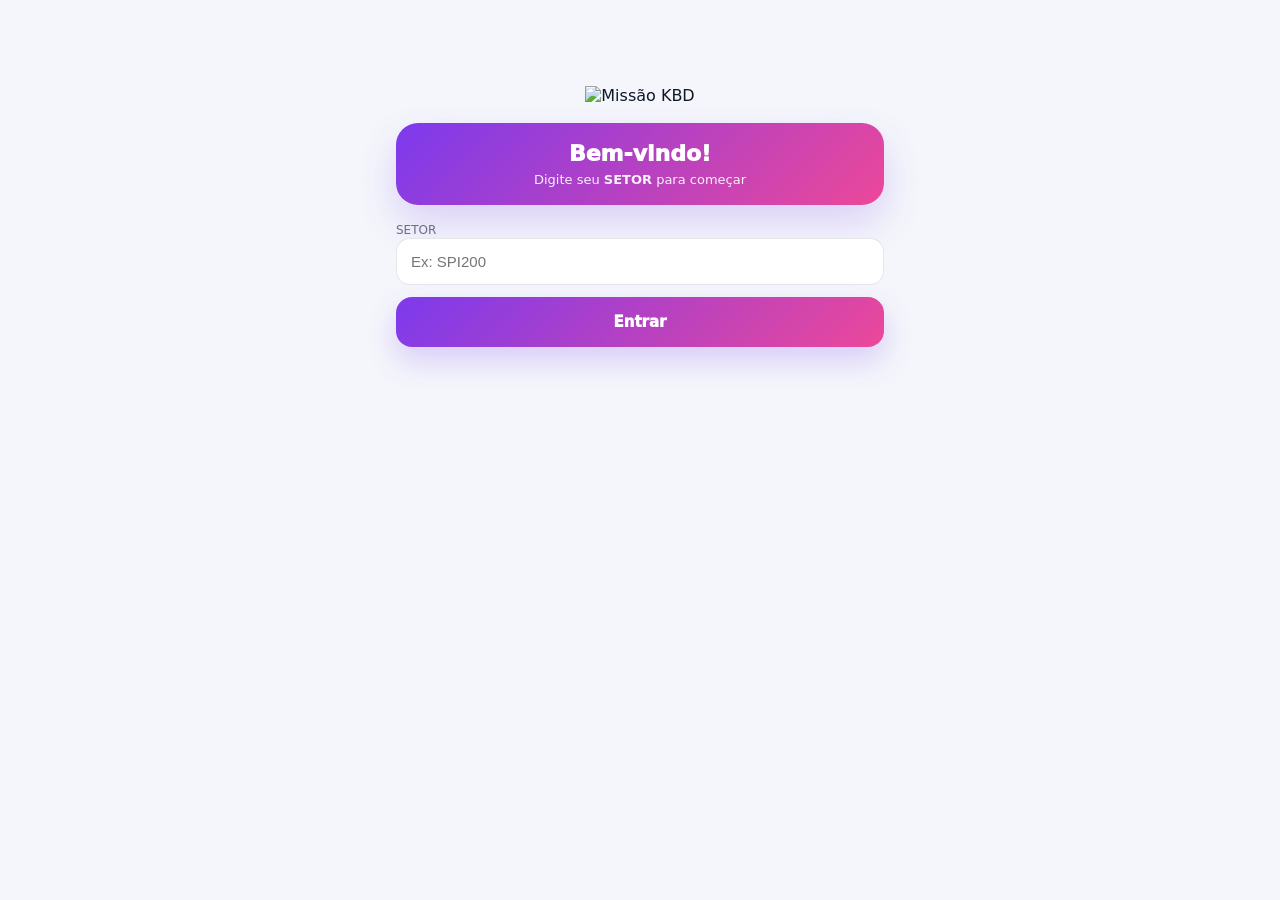
==== index.html @ 432f8cec "gpt v4" ====
<!DOCTYPE html>
<html lang="pt-br">
<head>
  <meta charset="UTF-8">
  <meta name="viewport" content="width=device-width, initial-scale=1">
  <title>Missão KBD - Login</title>
  <link rel="stylesheet" href="style.css">
</head>
<body>
  <div class="container" style="padding-top: 22px;">
    <div style="text-align:center; margin-bottom: 18px;">
      <img src="logo-missao-kbd.png" alt="Missão KBD" style="width: 100%; max-width: 300px;">
    </div>

    <div class="hero" style="background: linear-gradient(135deg, var(--secondary) 0%, var(--pink) 100%);">
      <div class="heroTitle" style="text-align:center;">Bem-vindo!</div>
      <div class="heroSub" style="text-align:center;">Digite seu <strong>SETOR</strong> para começar</div>
    </div>

    <div style="margin-top: 14px;">
      <label class="small" for="setor">SETOR</label>
      <input id="setor" placeholder="Ex: SPI200" autocomplete="off" />
      <button class="btn" onclick="entrar()">Entrar</button>
    </div>
  </div>

  <script src="app.js"></script>
</body>
</html>
---- style.css ----
/*
  Missão KBD — UI (mobile-first)
  Mantém: logos/imagens das marcas, botões de função (Voltar, Menu ☰, Setor) e bottom nav (Home/Marcas/Quiz).
  Ajusta: layout para ficar igual ao modelo das telas enviadas (cards, gradientes, quiz).
*/

:root{
  --bg: #f4f6fb;
  --text: #0f172a;
  --muted: #667085;

  --primary: #2563eb;   /* blue */
  --secondary: #7c3aed; /* purple */
  --pink: #ec4899;

  --card: #ffffff;
  --border: rgba(15, 23, 42, 0.10);
  --shadow: 0 10px 26px rgba(15, 23, 42, 0.10);

  --radius: 18px;
  --appbar-h: 64px;
  --nav-h: 70px;

  --ease: cubic-bezier(.2,.8,.2,1);
  --t1: 120ms;
  --t2: 220ms;
  --t3: 360ms;
}

*{ margin:0; padding:0; box-sizing:border-box; }

html, body{ height:100%; }

body{
  font-family: system-ui, -apple-system, Segoe UI, Roboto, Arial, sans-serif;
  background: var(--bg);
  color: var(--text);
  padding-top: var(--appbar-h);
  padding-bottom: calc(var(--nav-h) + env(safe-area-inset-bottom));
}

a{ color: inherit; text-decoration:none; }

.container{
  width:100%;
  max-width: 420px;
  margin: 0 auto;
  padding: 16px;
}

/* ===== App Bar ===== */
.appbar{
  position: fixed;
  top: 0; left: 0; right: 0;
  height: var(--appbar-h);
  display:flex;
  align-items:center;
  justify-content: space-between;
  padding: 0 14px;
  background: linear-gradient(135deg, var(--primary) 0%, var(--secondary) 65%, var(--pink) 110%);
  color: #fff;
  z-index: 1000;
  box-shadow: 0 12px 28px rgba(124, 58, 237, .22);
}

.appbarLeft{ display:flex; align-items:center; gap: 10px; min-width:0; }
.appbarRight{ display:flex; align-items:center; gap: 10px; }

.iconBtn{
  width: 40px; height: 40px;
  border: 0;
  border-radius: 999px;
  background: rgba(255,255,255,.16);
  color: #fff;
  font-size: 18px;
  display:inline-flex;
  align-items:center;
  justify-content:center;
  cursor:pointer;
  transition: transform var(--t1) var(--ease), background var(--t2) var(--ease);
}
.iconBtn:active{ transform: scale(.98); }

.appbarLogo{ height: 22px; width:auto; display:block; }

.appbarTitle{
  font-weight: 900;
  font-size: 16px;
  white-space: nowrap;
  overflow: hidden;
  text-overflow: ellipsis;
}

.chip{
  padding: 8px 12px;
  border-radius: 999px;
  font-size: 12px;
  font-weight: 900;
  background: rgba(255,255,255,.16);
}

/* ===== Drawer menu ===== */
.drawerOverlay{
  position: fixed;
  inset: 0;
  background: rgba(15,23,42,.45);
  display:none;
  z-index: 1100;
}
.drawerOverlay.open{ display:block; }

.drawerPanel{
  position:absolute;
  top:0; right:0;
  height:100%;
  width: min(320px, 92vw);
  background: #0b1220;
  color: #fff;
  padding: 14px;
  box-shadow: -18px 0 40px rgba(0,0,0,.35);
  transform: translateX(12px);
  opacity: 0;
  transition: transform var(--t3) var(--ease), opacity var(--t3) var(--ease);
}
.drawerOverlay.open .drawerPanel{ transform: translateX(0); opacity: 1; }

.drawerHeader{ display:flex; align-items:center; justify-content:space-between; margin-bottom: 8px; }
.drawerTitle{ font-weight: 950; font-size: 13px; opacity: .9; }
.drawerList{ display:grid; gap: 10px; margin-top: 10px; }
.drawerItem{
  background: rgba(255,255,255,.08);
  border: 1px solid rgba(255,255,255,.10);
  border-radius: 14px;
  padding: 12px;
  cursor:pointer;
  transition: transform var(--t1) var(--ease), background var(--t2) var(--ease);
}
.drawerItem:active{ transform: scale(.99); }
.drawerItem small{ display:block; opacity:.8; margin-top:4px; font-size: 12px; }

/* ===== Bottom Nav (3 itens) ===== */
.bottomNav{
  position: fixed;
  left: 0; right:0; bottom:0;
  height: calc(var(--nav-h) + env(safe-area-inset-bottom));
  background: rgba(255,255,255,.92);
  backdrop-filter: blur(10px);
  border-top: 1px solid var(--border);
  box-shadow: 0 -10px 24px rgba(15,23,42,.10);
  padding-bottom: env(safe-area-inset-bottom);
  z-index: 1000;
}
.bottomNavInner{
  height: var(--nav-h);
  display:grid;
  grid-template-columns: repeat(3, 1fr);
}
.navItem{
  border:0;
  background:transparent;
  color: var(--muted);
  font-weight: 800;
  display:flex;
  flex-direction: column;
  gap: 6px;
  align-items:center;
  justify-content:center;
  cursor:pointer;
  transition: transform var(--t1) var(--ease), color var(--t2) var(--ease);
}
.navItem:active{ transform: scale(.98); }
.navIcon{ font-size: 18px; }
.navItem.active{ color: var(--primary); }

/* ===== Home ===== */
.hero{
  background: linear-gradient(135deg, var(--secondary) 0%, var(--pink) 100%);
  color: #fff;
  border-radius: 22px;
  padding: 18px 16px;
  box-shadow: 0 18px 38px rgba(124,58,237,.20);
}
.heroTitle{ font-size: 22px; font-weight: 950; margin-bottom: 6px; }
.heroSub{ font-size: 13px; opacity: .92; }
.heroBadge{
  display:inline-flex;
  align-items:center;
  gap: 8px;
  margin-top: 12px;
  background: rgba(255,255,255,.18);
  padding: 8px 12px;
  border-radius: 999px;
  font-size: 12px;
  font-weight: 900;
}

.sectionTitle{
  margin: 16px 0 10px;
  font-weight: 950;
  font-size: 14px;
  color: #344054;
  display:flex;
  align-items:center;
  gap: 10px;
}
.sectionBar{ width: 4px; height: 18px; background: var(--pink); border-radius: 999px; }

.brandGrid{ display:grid; grid-template-columns: repeat(2, 1fr); gap: 12px; }

.brandCard{
  border-radius: 18px;
  padding: 14px;
  color: #fff;
  position: relative;
  overflow: hidden;
  min-height: 118px;
  box-shadow: var(--shadow);
  cursor:pointer;
  transition: transform var(--t2) var(--ease);
}
.brandCard:active{ transform: scale(.99); }

.brandLogoWrap{
  width: 44px; height: 44px;
  border-radius: 14px;
  background: rgba(255,255,255,.18);
  display:flex;
  align-items:center;
  justify-content:center;
  margin-bottom: 10px;
}
.brandLogoWrap img{ width: 32px; height: 32px; object-fit: contain; filter: drop-shadow(0 10px 18px rgba(0,0,0,.25)); }

.brandName{ font-weight: 950; font-size: 14px; margin-bottom: 8px; }
.brandMeta{
  display:inline-flex;
  align-items:center;
  gap: 8px;
  background: rgba(255,255,255,.18);
  padding: 6px 10px;
  border-radius: 999px;
  font-size: 12px;
  font-weight: 900;
}

/* ===== Listas (Marca / KBD) ===== */
.list{ display:grid; gap: 12px; }

.rowCard{
  background: var(--card);
  border: 1px solid var(--border);
  border-radius: 16px;
  box-shadow: var(--shadow);
  padding: 14px;
  display:flex;
  align-items:center;
  gap: 12px;
  cursor:pointer;
}
.rowBadge{
  width: 40px; height: 40px;
  border-radius: 14px;
  background: linear-gradient(135deg, var(--primary) 0%, var(--secondary) 100%);
  color:#fff;
  display:flex;
  align-items:center;
  justify-content:center;
  font-weight: 950;
}
.rowTitle{ font-weight: 950; }
.rowSub{ font-size: 12px; color: var(--muted); margin-top: 4px; }
.rowRight{
  margin-left:auto;
  width: 36px; height: 36px;
  border-radius: 999px;
  background: rgba(37,99,235,.10);
  color: var(--primary);
  display:flex;
  align-items:center;
  justify-content:center;
  font-weight: 950;
}

/* ===== KBD (Aula) ===== */
.kbdHeader{
  background: linear-gradient(135deg, var(--primary) 0%, var(--secondary) 90%);
  color:#fff;
  border-radius: 22px;
  padding: 16px;
  box-shadow: 0 18px 38px rgba(37,99,235,.18);
}
.kbdHeaderTop{ display:flex; align-items:center; gap: 12px; }
.kbdBrandIcon{
  width: 44px; height: 44px;
  border-radius: 16px;
  background: rgba(255,255,255,.18);
  display:flex; align-items:center; justify-content:center;
  font-weight: 950;
}
.kbdHeaderTitle{ font-size: 18px; font-weight: 950; line-height:1.15; }
.kbdHeaderSub{ opacity:.92; font-size: 12px; margin-top: 4px; }

.select{
  width: 100%;
  margin-top: 10px;
  padding: 14px;
  border-radius: 14px;
  border: 1px solid rgba(255,255,255,.22);
  background: rgba(255,255,255,.14);
  color:#fff;
  font-weight: 900;
}

.segTabs{ display:flex; gap: 10px; margin: 12px 0 10px; }
.segTab{
  flex:1;
  border: 1px solid var(--border);
  background: #fff;
  border-radius: 999px;
  padding: 10px 12px;
  font-weight: 950;
  color: #344054;
  cursor:pointer;
}
.segTab.active{
  background: linear-gradient(135deg, var(--secondary) 0%, var(--pink) 100%);
  border-color: transparent;
  color:#fff;
}

.mediaCard{
  background:#fff;
  border: 1px solid var(--border);
  border-radius: 18px;
  box-shadow: var(--shadow);
  overflow:hidden;
}
.mediaFrame{ width: 100%; aspect-ratio: 16/9; background: #e5e7eb; }
.mediaFrame iframe{ width:100%; height:100%; border:0; }
.mediaInfo{ padding: 12px; font-size: 12px; color: var(--muted); display:flex; gap:8px; align-items:center; }
.mediaInfo a{ color: var(--primary); font-weight: 900; }

.photoCard{
  background:#fff;
  border: 1px solid var(--border);
  border-radius: 18px;
  box-shadow: var(--shadow);
  overflow:hidden;
  margin-top: 12px;
}
.photoCard img{ width:100%; display:block; }
.photoCaption{ padding: 10px 12px; font-size: 12px; color: var(--muted); }

.tipCard{
  margin-top: 12px;
  background: linear-gradient(135deg, rgba(37,99,235,.12) 0%, rgba(124,58,237,.10) 100%);
  border: 1px solid rgba(37,99,235,.18);
  border-radius: 18px;
  padding: 14px;
  box-shadow: 0 10px 22px rgba(37,99,235,.10);
}
.tipTitle{ font-weight: 950; color: #1d4ed8; }
.tipText{ margin-top: 6px; font-size: 12px; color: #344054; line-height: 1.35; }

.ctaBtn{
  width: 100%;
  margin-top: 14px;
  padding: 16px;
  border: 0;
  border-radius: 16px;
  background: linear-gradient(135deg, var(--secondary) 0%, var(--pink) 100%);
  color:#fff;
  font-weight: 950;
  font-size: 15px;
  box-shadow: 0 14px 30px rgba(124,58,237,.22);
  cursor:pointer;
}

/* ===== Quiz ===== */
.quizShell{
  background: linear-gradient(135deg, var(--primary) 0%, var(--secondary) 100%);
  color:#fff;
  border-radius: 22px;
  padding: 16px;
  box-shadow: 0 18px 38px rgba(37,99,235,.18);
}
.quizShellTop{ display:flex; align-items:center; justify-content:space-between; gap: 12px; }
.quizTitle{ font-size: 18px; font-weight: 950; }
.quizPill{ background: rgba(255,255,255,.18); padding: 8px 12px; border-radius: 999px; font-weight: 950; font-size: 12px; }

.progressWrap{ margin-top: 12px; background: rgba(255,255,255,.20); border-radius: 999px; overflow:hidden; height: 8px; }
.progressBar{ height:100%; width:0%; background: rgba(255,255,255,.92); transition: width var(--t3) var(--ease); }

.quizCard{
  background:#fff;
  border: 1px solid var(--border);
  border-radius: 18px;
  box-shadow: var(--shadow);
  overflow:hidden;
  margin-top: 12px;
}
.quizCardHeader{
  background: linear-gradient(135deg, var(--primary) 0%, var(--secondary) 100%);
  color:#fff;
  padding: 16px;
}
.quizMeta{ font-size: 12px; opacity:.92; }
.quizQuestion{ font-size: 16px; font-weight: 950; margin-top: 8px; line-height:1.25; }

.optList{ padding: 12px; display:grid; gap: 10px; }
.option{
  border: 1px solid rgba(15,23,42,.12);
  border-radius: 14px;
  padding: 12px;
  display:flex;
  gap: 12px;
  align-items:center;
  cursor:pointer;
  background: #fff;
  transition: transform var(--t1) var(--ease), border-color var(--t2) var(--ease), background var(--t2) var(--ease);
}
.option:active{ transform: scale(.995); }
.optBadge{
  width: 30px; height: 30px;
  border-radius: 999px;
  background: #eef2ff;
  color:#344054;
  display:flex; align-items:center; justify-content:center;
  font-weight: 950;
  flex-shrink:0;
}
.optText{ font-weight: 800; color:#111827; }
.option.correct{ border-color: rgba(16,185,129,.55); background: rgba(16,185,129,.08); }
.option.correct .optBadge{ background: rgba(16,185,129,.16); color:#065f46; }
.option.wrong{ border-color: rgba(239,68,68,.55); background: rgba(239,68,68,.06); }
.option.wrong .optBadge{ background: rgba(239,68,68,.14); color:#7f1d1d; }
.option.disabled{ opacity:.9; pointer-events:none; }

.quizFooter{ padding: 12px; display:flex; align-items:center; justify-content: space-between; gap: 10px; color: var(--muted); font-size: 12px; }

.nextBtn{
  width: 100%;
  margin-top: 12px;
  padding: 16px;
  border: 0;
  border-radius: 16px;
  background: linear-gradient(135deg, var(--secondary) 0%, var(--pink) 100%);
  color:#fff;
  font-weight: 950;
  font-size: 15px;
  cursor:pointer;
}

.resultCard{ background:#fff; border:1px solid var(--border); border-radius: 18px; box-shadow: var(--shadow); padding: 18px; text-align:center; margin-top: 12px; }
.resultEmoji{ font-size: 52px; }
.resultTitle{ font-size: 20px; font-weight: 950; margin-top: 8px; }
.resultScore{ font-size: 44px; font-weight: 950; margin: 10px 0 4px; }
.resultSub{ font-size: 13px; color: var(--muted); }

.ghostBtn{
  width: 100%;
  margin-top: 10px;
  padding: 14px;
  border-radius: 16px;
  border: 1px solid var(--border);
  background: #fff;
  font-weight: 900;
  cursor:pointer;
}

/* ===== Motion (suave) ===== */
@media (prefers-reduced-motion: reduce){
  *{ animation:none !important; transition:none !important; scroll-behavior:auto !important; }
}

.fadeUp{ opacity:0; transform: translateY(10px); }
.fadeUp.in{ opacity:1; transform: translateY(0); transition: opacity var(--t3) var(--ease), transform var(--t3) var(--ease); }

@media (min-width: 720px){
  .container{ max-width: 520px; }
}

/* ===== Base controls ===== */
input, select{
  width: 100%;
  padding: 14px 14px;
  border-radius: 14px;
  border: 1px solid var(--border);
  background: #fff;
  color: var(--text);
  font-size: 15px;
  outline: none;
}
input:focus, select:focus{ border-color: rgba(37,99,235,.5); box-shadow: 0 0 0 4px rgba(37,99,235,.12); }

button{
  font: inherit;
}

.btn{
  width: 100%;
  margin-top: 12px;
  padding: 16px;
  border: 0;
  border-radius: 16px;
  background: linear-gradient(135deg, var(--secondary) 0%, var(--pink) 100%);
  color: #fff;
  font-weight: 950;
  font-size: 15px;
  box-shadow: 0 14px 30px rgba(124,58,237,.22);
  cursor: pointer;
}

.small{ font-size: 12px; color: var(--muted); }
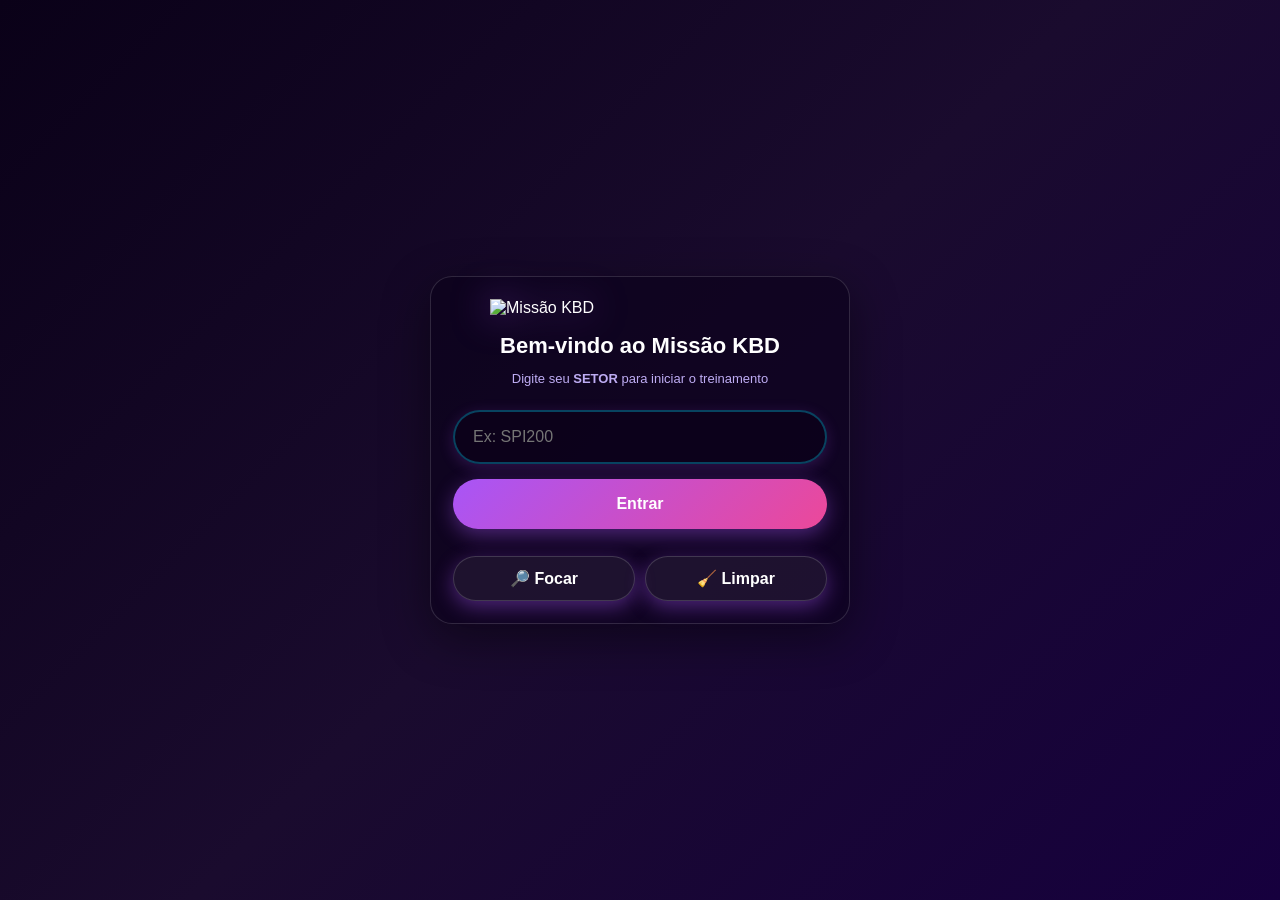
==== commit caef0127: "gpt v5" ====
--- a/index.html
+++ b/index.html
@@ -6,21 +6,24 @@
   <title>Missão KBD - Login</title>
   <link rel="stylesheet" href="style.css">
 </head>
-<body>
-  <div class="container" style="padding-top: 22px;">
-    <div style="text-align:center; margin-bottom: 18px;">
-      <img src="logo-missao-kbd.png" alt="Missão KBD" style="width: 100%; max-width: 300px;">
-    </div>
+<body class="login">
 
-    <div class="hero" style="background: linear-gradient(135deg, var(--secondary) 0%, var(--pink) 100%);">
-      <div class="heroTitle" style="text-align:center;">Bem-vindo!</div>
-      <div class="heroSub" style="text-align:center;">Digite seu <strong>SETOR</strong> para começar</div>
-    </div>
+  <div class="loginWrap">
+    <div class="loginCard">
+      <div class="loginHeader">
+        <img src="logo-missao-kbd.png" alt="Missão KBD" class="loginLogo">
+        <div class="loginTitle">Bem-vindo ao Missão KBD</div>
+        <div class="loginSubtitle">Digite seu <strong>SETOR</strong> para iniciar o treinamento</div>
+      </div>
 
-    <div style="margin-top: 14px;">
-      <label class="small" for="setor">SETOR</label>
-      <input id="setor" placeholder="Ex: SPI200" autocomplete="off" />
-      <button class="btn" onclick="entrar()">Entrar</button>
+      <input id="setor" class="roundInput" placeholder="Ex: SPI200" autocomplete="off" inputmode="text">
+
+      <button class="roundBtn" onclick="entrar()">Entrar</button>
+
+      <div class="helperRow" aria-label="Ações rápidas">
+        <button class="pillBtn" onclick="document.getElementById('setor').focus()">🔎 Focar</button>
+        <button class="pillBtn" onclick="document.getElementById('setor').value=''; document.getElementById('setor').focus()">🧹 Limpar</button>
+      </div>
     </div>
   </div>
 
--- a/style.css
+++ b/style.css
@@ -1,514 +1,972 @@
-/*
-  Missão KBD — UI (mobile-first)
-  Mantém: logos/imagens das marcas, botões de função (Voltar, Menu ☰, Setor) e bottom nav (Home/Marcas/Quiz).
-  Ajusta: layout para ficar igual ao modelo das telas enviadas (cards, gradientes, quiz).
-*/
-
-:root{
-  --bg: #f4f6fb;
-  --text: #0f172a;
-  --muted: #667085;
-
-  --primary: #2563eb;   /* blue */
-  --secondary: #7c3aed; /* purple */
-  --pink: #ec4899;
-
-  --card: #ffffff;
-  --border: rgba(15, 23, 42, 0.10);
-  --shadow: 0 10px 26px rgba(15, 23, 42, 0.10);
-
-  --radius: 18px;
-  --appbar-h: 64px;
-  --nav-h: 70px;
-
-  --ease: cubic-bezier(.2,.8,.2,1);
-  --t1: 120ms;
-  --t2: 220ms;
-  --t3: 360ms;
-}
-
-*{ margin:0; padding:0; box-sizing:border-box; }
-
-html, body{ height:100%; }
-
-body{
-  font-family: system-ui, -apple-system, Segoe UI, Roboto, Arial, sans-serif;
-  background: var(--bg);
-  color: var(--text);
-  padding-top: var(--appbar-h);
-  padding-bottom: calc(var(--nav-h) + env(safe-area-inset-bottom));
-}
-
-a{ color: inherit; text-decoration:none; }
-
-.container{
-  width:100%;
+:root {
+  --neon-blue: #00d9ff;
+  --neon-purple: #a855f7;
+  --neon-pink: #ec4899;
+  --dark-bg: #0a0118;
+  --card-bg: rgba(168, 85, 247, 0.1);
+  --border-glow: rgba(0, 217, 255, 0.3);
+}
+
+* {
+  margin: 0;
+  padding: 0;
+  box-sizing: border-box;
+}
+
+body {
+  font-family: 'Segoe UI', Arial, sans-serif;
+  background: linear-gradient(135deg, #0a0118 0%, #1a0b2e 50%, #16003e 100%);
+  min-height: 100vh;
+  color: #ffffff;
+  padding-top: 70px; /* Espaço para barra fixa */
+}
+
+/* ====== BARRA SUPERIOR FIXA ====== */
+.topbar {
+  position: fixed;
+  top: 0;
+  left: 0;
+  right: 0;
+  height: 60px;
+  background: linear-gradient(135deg, rgba(10, 1, 24, 0.95) 0%, rgba(26, 11, 46, 0.95) 100%);
+  backdrop-filter: blur(10px);
+  border-bottom: 2px solid var(--border-glow);
+  display: flex;
+  align-items: center;
+  justify-content: space-between;
+  padding: 0 20px;
+  z-index: 1000;
+  box-shadow: 0 4px 20px rgba(168, 85, 247, 0.3);
+}
+
+.topbar-logo {
+  height: 45px;
+  cursor: pointer;
+  filter: drop-shadow(0 0 10px rgba(0, 217, 255, 0.5));
+  transition: transform 0.3s;
+}
+
+.topbar-logo:hover {
+  transform: scale(1.05);
+}
+
+.topbar-right {
+  display: flex;
+  align-items: center;
+  gap: 16px;
+}
+
+.topbar-setor {
+  background: rgba(168, 85, 247, 0.2);
+  border: 1px solid var(--border-glow);
+  padding: 8px 16px;
+  border-radius: 20px;
+  font-weight: 700;
+  font-size: 14px;
+  color: var(--neon-blue);
+  text-shadow: 0 0 10px var(--neon-blue);
+}
+
+.btn-sair {
+  padding: 10px 20px;
+  border-radius: 20px;
+  border: 2px solid #ff3366;
+  background: rgba(255, 51, 102, 0.1);
+  color: #ff3366;
+  font-weight: 700;
+  cursor: pointer;
+  transition: all 0.3s;
+  font-size: 14px;
+}
+
+.btn-sair:hover {
+  background: rgba(255, 51, 102, 0.3);
+  box-shadow: 0 0 20px rgba(255, 51, 102, 0.5);
+  transform: translateY(-2px);
+}
+
+/* ====== CONTAINER ====== */
+.container {
+  max-width: 400px;
+  margin: 20px auto;
+  padding: 20px;
+}
+
+h1 {
+  margin-bottom: 10px;
+  font-size: 32px;
+  background: linear-gradient(135deg, var(--neon-blue) 0%, var(--neon-purple) 50%, var(--neon-pink) 100%);
+  -webkit-background-clip: text;
+  -webkit-text-fill-color: transparent;
+  background-clip: text;
+  text-shadow: 0 0 30px rgba(168, 85, 247, 0.5);
+}
+
+p {
+  opacity: 0.9;
+  color: #c8b6ff;
+}
+
+/* ====== INPUTS E BOTÕES ====== */
+input {
+  width: 100%;
+  padding: 16px;
+  margin-top: 10px;
+  border-radius: 12px;
+  border: 2px solid var(--border-glow);
+  background: rgba(10, 1, 24, 0.6);
+  color: white;
+  font-size: 16px;
+  box-shadow: 0 4px 15px rgba(168, 85, 247, 0.2);
+  transition: all 0.3s;
+}
+
+input:focus {
+  outline: none;
+  border-color: var(--neon-blue);
+  box-shadow: 0 0 20px rgba(0, 217, 255, 0.4);
+}
+
+button {
+  width: 100%;
+  padding: 16px;
+  margin-top: 15px;
+  border-radius: 12px;
+  border: none;
+  background: linear-gradient(135deg, var(--neon-purple) 0%, var(--neon-pink) 100%);
+  color: white;
+  font-size: 16px;
+  font-weight: bold;
+  cursor: pointer;
+  box-shadow: 0 6px 20px rgba(168, 85, 247, 0.4);
+  transition: all 0.3s;
+  position: relative;
+  overflow: hidden;
+}
+
+button::before {
+  content: '';
+  position: absolute;
+  top: 0;
+  left: -100%;
+  width: 100%;
+  height: 100%;
+  background: linear-gradient(90deg, transparent, rgba(255, 255, 255, 0.3), transparent);
+  transition: left 0.5s;
+}
+
+button:hover::before {
+  left: 100%;
+}
+
+button:hover {
+  transform: translateY(-3px);
+  box-shadow: 0 8px 25px rgba(168, 85, 247, 0.6);
+}
+
+button:active {
+  transform: translateY(-1px);
+}
+
+/* ====== CARDS ====== */
+.top {
+  display: flex;
+  justify-content: space-between;
+  gap: 12px;
+  align-items: flex-start;
+  margin-bottom: 20px;
+}
+
+.setorBox {
+  text-align: right;
+  background: rgba(168, 85, 247, 0.15);
+  border: 2px solid var(--border-glow);
+  padding: 12px 16px;
+  border-radius: 16px;
+  min-width: 130px;
+  backdrop-filter: blur(10px);
+  box-shadow: 0 4px 15px rgba(168, 85, 247, 0.2);
+}
+
+.small {
+  font-size: 12px;
+  opacity: 0.8;
+  color: #c8b6ff;
+}
+
+.badge {
+  font-weight: 900;
+  margin-top: 4px;
+  font-size: 18px;
+  color: var(--neon-blue);
+  text-shadow: 0 0 10px var(--neon-blue);
+}
+
+.btnSmall {
+  margin-top: 8px;
+  padding: 8px 14px;
+  border-radius: 10px;
+  border: 1px solid var(--border-glow);
+  background: rgba(168, 85, 247, 0.2);
+  color: white;
+  font-weight: 700;
+  cursor: pointer;
+  transition: all 0.2s;
+  font-size: 12px;
+}
+
+.btnSmall:hover {
+  background: rgba(168, 85, 247, 0.4);
+  box-shadow: 0 0 15px rgba(168, 85, 247, 0.5);
+}
+
+.lista {
+  margin-top: 20px;
+  display: grid;
+  gap: 14px;
+}
+
+.card {
+  padding: 18px;
+  border-radius: 18px;
+  background: var(--card-bg);
+  border: 2px solid var(--border-glow);
+  cursor: pointer;
+  backdrop-filter: blur(10px);
+  transition: all 0.3s;
+  box-shadow: 0 4px 15px rgba(168, 85, 247, 0.2);
+  display: flex;
+  align-items: center;
+  gap: 16px;
+}
+
+.card:hover {
+  transform: translateY(-4px);
+  box-shadow: 0 8px 30px rgba(0, 217, 255, 0.4);
+  border-color: var(--neon-blue);
+  background: rgba(168, 85, 247, 0.2);
+}
+
+.card:active {
+  transform: translateY(-2px);
+}
+
+/* ====== LOGOS DAS MARCAS ====== */
+.cardLogo {
+  width: 60px;
+  height: 60px;
+  border-radius: 14px;
+  background: white;
+  padding: 10px;
+  display: flex;
+  align-items: center;
+  justify-content: center;
+  flex-shrink: 0;
+  box-shadow: 0 4px 15px rgba(0, 0, 0, 0.3);
+}
+
+.cardLogo img {
+  width: 100%;
+  height: 100%;
+  object-fit: contain;
+}
+
+.cardContent {
+  flex: 1;
+}
+
+.cardTitle {
+  font-weight: 900;
+  font-size: 18px;
+  margin-bottom: 4px;
+  color: var(--neon-blue);
+  text-shadow: 0 0 10px rgba(0, 217, 255, 0.3);
+}
+
+.cardSub {
+  opacity: 0.85;
+  font-size: 13px;
+  font-weight: 500;
+  color: #c8b6ff;
+}
+
+/* ====== VÍDEO ====== */
+.videoBox {
+  margin-top: 20px;
+  position: relative;
+  width: 100%;
+  aspect-ratio: 16 / 9;
+  background: rgba(10, 1, 24, 0.8);
+  border-radius: 16px;
+  overflow: hidden;
+  border: 2px solid var(--border-glow);
+  box-shadow: 0 4px 20px rgba(168, 85, 247, 0.3);
+}
+
+.videoPlaceholder {
+  position: absolute;
+  inset: 0;
+  display: flex;
+  flex-direction: column;
+  justify-content: center;
+  align-items: center;
+  gap: 8px;
+  font-weight: bold;
+  opacity: 0.7;
+  background: rgba(168, 85, 247, 0.1);
+}
+
+.videoBox iframe {
+  width: 100%;
+  height: 100%;
+  border: none;
+  display: none;
+}
+
+/* ====== IMAGENS ====== */
+.imageRow {
+  display: flex;
+  gap: 14px;
+  margin-top: 20px;
+  overflow-x: auto;
+  padding-bottom: 10px;
+}
+
+.imageRow img {
+  width: 85%;
+  max-width: 300px;
+  border-radius: 16px;
+  border: 2px solid var(--border-glow);
+  box-shadow: 0 4px 20px rgba(168, 85, 247, 0.3);
+}
+
+/* ====== BOTÕES PRIMÁRIOS ====== */
+.btnPrimary {
+  width: 100%;
+  padding: 18px;
+  margin-top: 20px;
+  border-radius: 14px;
+  border: none;
+  background: linear-gradient(135deg, var(--neon-purple) 0%, var(--neon-pink) 100%);
+  color: white;
+  font-size: 17px;
+  font-weight: 900;
+  cursor: pointer;
+  box-shadow: 0 6px 25px rgba(168, 85, 247, 0.5);
+  transition: all 0.3s;
+}
+
+.btnPrimary:hover {
+  transform: translateY(-3px);
+  box-shadow: 0 8px 30px rgba(168, 85, 247, 0.7);
+}
+
+/* ====== POPUP MODAL ====== */
+.modal-overlay {
+  position: fixed;
+  top: 0;
+  left: 0;
+  right: 0;
+  bottom: 0;
+  background: rgba(0, 0, 0, 0.85);
+  display: flex;
+  align-items: center;
+  justify-content: center;
+  z-index: 9999;
+  padding: 20px;
+  animation: fadeIn 0.2s ease-out;
+}
+
+@keyframes fadeIn {
+  from { opacity: 0; }
+  to { opacity: 1; }
+}
+
+.modal-content {
+  background: linear-gradient(135deg, #1a0b2e 0%, #2d1b4e 100%);
+  padding: 32px;
+  border-radius: 24px;
   max-width: 420px;
-  margin: 0 auto;
+  width: 100%;
+  border: 2px solid var(--border-glow);
+  box-shadow: 0 10px 50px rgba(168, 85, 247, 0.5);
+  animation: slideUp 0.3s ease-out;
+}
+
+@keyframes slideUp {
+  from {
+    transform: translateY(30px);
+    opacity: 0;
+  }
+  to {
+    transform: translateY(0);
+    opacity: 1;
+  }
+}
+
+.modal-icon {
+  text-align: center;
+  font-size: 72px;
+  margin-bottom: 20px;
+  filter: drop-shadow(0 0 20px rgba(255, 51, 102, 0.6));
+}
+
+.modal-title {
+  font-size: 24px;
+  font-weight: 900;
+  margin-bottom: 16px;
+  text-align: center;
+  color: var(--neon-blue);
+  text-shadow: 0 0 15px var(--neon-blue);
+}
+
+.modal-text {
+  font-size: 15px;
+  line-height: 1.5;
+  opacity: 0.95;
+  margin-bottom: 24px;
+  text-align: center;
+  color: #c8b6ff;
+}
+
+.modal-buttons {
+  display: grid;
+  gap: 12px;
+}
+
+.modal-btn {
+  width: 100%;
+  padding: 14px;
+  border-radius: 12px;
+  border: none;
+  font-size: 16px;
+  font-weight: 700;
+  cursor: pointer;
+  transition: all 0.2s;
+}
+
+.modal-btn-confirm {
+  background: linear-gradient(135deg, #ff3366 0%, #ff6b9d 100%);
+  color: white;
+  box-shadow: 0 4px 15px rgba(255, 51, 102, 0.4);
+}
+
+.modal-btn-confirm:hover {
+  box-shadow: 0 6px 20px rgba(255, 51, 102, 0.6);
+  transform: translateY(-2px);
+}
+
+.modal-btn-cancel {
+  background: rgba(168, 85, 247, 0.2);
+  color: white;
+  border: 2px solid var(--border-glow);
+}
+
+.modal-btn-cancel:hover {
+  background: rgba(168, 85, 247, 0.3);
+  border-color: var(--neon-blue);
+}
+
+/* ====== SCROLLBAR ====== */
+.imageRow::-webkit-scrollbar {
+  height: 8px;
+}
+
+.imageRow::-webkit-scrollbar-track {
+  background: rgba(168, 85, 247, 0.1);
+  border-radius: 10px;
+}
+
+.imageRow::-webkit-scrollbar-thumb {
+  background: linear-gradient(135deg, var(--neon-purple) 0%, var(--neon-pink) 100%);
+  border-radius: 10px;
+}
+
+.imageRow::-webkit-scrollbar-thumb:hover {
+  background: linear-gradient(135deg, var(--neon-blue) 0%, var(--neon-purple) 100%);
+}
+
+/* ====== RESPONSIVO ====== */
+@media (max-width: 480px) {
+  .topbar {
+    padding: 0 12px;
+  }
+  
+  .topbar-logo {
+    height: 38px;
+  }
+  
+  .container {
+    padding: 16px;
+  }
+  
+  h1 {
+    font-size: 28px;
+  }
+}
+
+
+/* ====== QUIZ (UX estilo Google Forms / Mobile-first) ====== */
+body.quiz-form {
+  padding-top: 0;
+}
+
+.quiz-form .container {
+  max-width: 680px;
   padding: 16px;
 }
 
-/* ===== App Bar ===== */
-.appbar{
-  position: fixed;
-  top: 0; left: 0; right: 0;
-  height: var(--appbar-h);
-  display:flex;
-  align-items:center;
+.formHeader {
+  margin: 14px 0 10px;
+}
+
+.formTitle {
+  font-size: 22px;
+  font-weight: 900;
+  margin-bottom: 6px;
+  color: #ffffff;
+}
+
+.formSubtitle {
+  font-size: 13px;
+  opacity: 0.9;
+  color: #c8b6ff;
+}
+
+.progressWrap {
+  margin: 14px 0 18px;
+  background: rgba(255,255,255,0.08);
+  border: 1px solid rgba(255,255,255,0.14);
+  border-radius: 999px;
+  overflow: hidden;
+}
+
+.progressBar {
+  height: 10px;
+  width: 0%;
+  background: rgba(0, 217, 255, 0.9);
+  transition: width 0.25s ease;
+}
+
+.formCard {
+  background: rgba(10, 1, 24, 0.55);
+  border: 1px solid rgba(255,255,255,0.14);
+  border-radius: 16px;
+  padding: 18px;
+  box-shadow: 0 6px 24px rgba(0,0,0,0.35);
+}
+
+.questionMeta {
+  display: flex;
   justify-content: space-between;
-  padding: 0 14px;
-  background: linear-gradient(135deg, var(--primary) 0%, var(--secondary) 65%, var(--pink) 110%);
-  color: #fff;
-  z-index: 1000;
-  box-shadow: 0 12px 28px rgba(124, 58, 237, .22);
-}
-
-.appbarLeft{ display:flex; align-items:center; gap: 10px; min-width:0; }
-.appbarRight{ display:flex; align-items:center; gap: 10px; }
-
-.iconBtn{
-  width: 40px; height: 40px;
-  border: 0;
+  gap: 12px;
+  align-items: center;
+  margin-bottom: 12px;
+}
+
+.questionMeta .pill {
+  font-size: 12px;
+  font-weight: 800;
+  padding: 6px 10px;
   border-radius: 999px;
-  background: rgba(255,255,255,.16);
-  color: #fff;
-  font-size: 18px;
-  display:inline-flex;
-  align-items:center;
-  justify-content:center;
-  cursor:pointer;
-  transition: transform var(--t1) var(--ease), background var(--t2) var(--ease);
-}
-.iconBtn:active{ transform: scale(.98); }
-
-.appbarLogo{ height: 22px; width:auto; display:block; }
-
-.appbarTitle{
-  font-weight: 900;
+  background: rgba(168, 85, 247, 0.14);
+  border: 1px solid rgba(168, 85, 247, 0.25);
+  color: #e9ddff;
+}
+
+.questionTitle {
+  font-size: 16px;
+  font-weight: 800;
+  line-height: 1.35;
+  margin-bottom: 14px;
+  color: #ffffff;
+}
+
+.options {
+  display: grid;
+  gap: 10px;
+  margin-bottom: 16px;
+}
+
+.option {
+  display: flex;
+  gap: 12px;
+  align-items: flex-start;
+  padding: 14px 14px;
+  border-radius: 14px;
+  border: 1px solid rgba(255,255,255,0.14);
+  background: rgba(255,255,255,0.06);
+  cursor: pointer;
+  transition: transform 0.08s ease, border-color 0.2s ease, background 0.2s ease;
+  user-select: none;
+}
+
+.option:active {
+  transform: scale(0.99);
+}
+
+.option:hover {
+  border-color: rgba(0, 217, 255, 0.5);
+  background: rgba(0, 217, 255, 0.08);
+}
+
+.option input[type="radio"] {
+  margin-top: 2px;
+  width: 18px;
+  height: 18px;
+  accent-color: rgba(0, 217, 255, 0.95);
+  flex-shrink: 0;
+}
+
+.optionText {
+  font-size: 14px;
+  line-height: 1.35;
+  color: #ffffff;
+}
+
+.formActions {
+  display: flex;
+  gap: 10px;
+}
+
+.btnGhost {
+  flex: 1;
+  padding: 14px;
+  border-radius: 12px;
+  border: 1px solid rgba(255,255,255,0.18);
+  background: rgba(255,255,255,0.06);
+  color: #ffffff;
+  font-weight: 800;
+  cursor: pointer;
+}
+
+.btnGhost:hover {
+  border-color: rgba(0, 217, 255, 0.55);
+  background: rgba(0, 217, 255, 0.08);
+}
+
+.btnPrimaryForm {
+  flex: 2;
+  padding: 14px;
+  border-radius: 12px;
+  border: none;
+  background: rgba(0, 217, 255, 0.85);
+  color: #0a0118;
+  font-weight: 900;
+  cursor: pointer;
+  box-shadow: 0 6px 20px rgba(0, 217, 255, 0.25);
+  transition: transform 0.12s ease, opacity 0.2s ease;
+}
+
+.btnPrimaryForm:disabled {
+  opacity: 0.45;
+  cursor: not-allowed;
+  box-shadow: none;
+}
+
+.btnPrimaryForm:active {
+  transform: translateY(1px);
+}
+
+/* Resultado final: card mais clean */
+.resultCard {
+  text-align: center;
+  padding: 26px;
+  border-radius: 18px;
+  border: 1px solid rgba(255,255,255,0.16);
+  background: rgba(10, 1, 24, 0.55);
+}
+
+.resultScore {
+  font-size: 44px;
+  font-weight: 900;
+  margin: 10px 0 6px;
+}
+
+@media (max-width: 480px) {
+  .quiz-form .container { padding: 14px; }
+  .formTitle { font-size: 20px; }
+  .questionTitle { font-size: 15px; }
+  .option { padding: 12px; }
+}
+
+/* =========================
+   APP SHELL (NAV + BAR)
+   ========================= */
+
+body {
+  padding-bottom: calc(84px + env(safe-area-inset-bottom)); /* espaço para bottom nav */
+}
+
+.appBar {
+  position: sticky;
+  top: 0;
+  z-index: 50;
+  display: flex;
+  align-items: center;
+  justify-content: space-between;
+  gap: 10px;
+  padding: 12px 14px;
+  background: rgba(10, 1, 24, 0.85);
+  backdrop-filter: blur(10px);
+  border-bottom: 1px solid rgba(255,255,255,0.12);
+}
+
+.appBarTitle {
+  font-weight: 900;
+  letter-spacing: 0.2px;
   font-size: 16px;
   white-space: nowrap;
   overflow: hidden;
   text-overflow: ellipsis;
-}
-
-.chip{
-  padding: 8px 12px;
+  max-width: 52vw;
+}
+
+.appBarRight {
+  display: flex;
+  align-items: center;
+  gap: 10px;
+}
+
+.iconBtn {
+  border: 1px solid rgba(255,255,255,0.16);
+  background: rgba(255,255,255,0.06);
+  color: #fff;
+  border-radius: 12px;
+  padding: 10px 12px;
+  font-weight: 800;
+  cursor: pointer;
+}
+
+.iconBtn:active { transform: translateY(1px); }
+
+.chip {
+  border: 1px solid rgba(255,255,255,0.16);
+  background: rgba(255,255,255,0.08);
+  padding: 8px 10px;
   border-radius: 999px;
+  font-weight: 800;
   font-size: 12px;
-  font-weight: 900;
-  background: rgba(255,255,255,.16);
-}
-
-/* ===== Drawer menu ===== */
-.drawerOverlay{
+}
+
+.appContent { padding-top: 14px; }
+
+.bottomNav {
   position: fixed;
-  inset: 0;
-  background: rgba(15,23,42,.45);
-  display:none;
-  z-index: 1100;
-}
-.drawerOverlay.open{ display:block; }
-
-.drawerPanel{
-  position:absolute;
-  top:0; right:0;
-  height:100%;
-  width: min(320px, 92vw);
-  background: #0b1220;
+  left: 0;
+  right: 0;
+  bottom: 0;
+  z-index: 60;
+  display: grid;
+  grid-template-columns: repeat(3, 1fr);
+  gap: 8px;
+  padding: 10px 10px calc(12px + env(safe-area-inset-bottom));
+  background: rgba(10, 1, 24, 0.90);
+  border-top: 1px solid rgba(255,255,255,0.12);
+  backdrop-filter: blur(10px);
+}
+
+.navItem {
+  border: 1px solid rgba(255,255,255,0.12);
+  background: rgba(255,255,255,0.06);
   color: #fff;
-  padding: 14px;
-  box-shadow: -18px 0 40px rgba(0,0,0,.35);
-  transform: translateX(12px);
-  opacity: 0;
-  transition: transform var(--t3) var(--ease), opacity var(--t3) var(--ease);
-}
-.drawerOverlay.open .drawerPanel{ transform: translateX(0); opacity: 1; }
-
-.drawerHeader{ display:flex; align-items:center; justify-content:space-between; margin-bottom: 8px; }
-.drawerTitle{ font-weight: 950; font-size: 13px; opacity: .9; }
-.drawerList{ display:grid; gap: 10px; margin-top: 10px; }
-.drawerItem{
-  background: rgba(255,255,255,.08);
-  border: 1px solid rgba(255,255,255,.10);
   border-radius: 14px;
-  padding: 12px;
+  padding: 10px 8px;
+  display: flex;
+  flex-direction: column;
+  align-items: center;
+  justify-content: center;
+  gap: 4px;
+  font-weight: 800;
+  font-size: 11px;
+  cursor: pointer;
+}
+
+.navIcon { font-size: 16px; line-height: 1; }
+
+.navItem.active {
+  border-color: rgba(0, 217, 255, 0.55);
+  background: rgba(0, 217, 255, 0.12);
+}
+
+.pageHeader {
+  display: flex;
+  align-items: flex-start;
+  justify-content: space-between;
+  gap: 12px;
+  margin-bottom: 10px;
+}
+
+.kbdSwitcher { min-width: 160px; }
+
+.select {
+  width: 100%;
+  border: 1px solid rgba(255,255,255,0.16);
+  background: rgba(255,255,255,0.06);
+  color: #fff;
+  border-radius: 14px;
+  padding: 12px 12px;
+  font-weight: 800;
+  outline: none;
+}
+
+.select option { color: #111; }
+
+.segmented {
+  display: grid;
+  grid-template-columns: repeat(3, 1fr);
+  gap: 8px;
+  margin: 10px 0 14px;
+}
+
+.segBtn {
+  border: 1px solid rgba(255,255,255,0.12);
+  background: rgba(255,255,255,0.06);
+  color: #fff;
+  border-radius: 14px;
+  padding: 12px 10px;
+  font-weight: 900;
+  cursor: pointer;
+}
+
+.segBtn.active {
+  border-color: rgba(0, 217, 255, 0.55);
+  background: rgba(0, 217, 255, 0.12);
+}
+
+/* ===== Aula (KBD) - Filtro compacto ===== */
+.tabsRow{
+  display:flex;
+  gap:8px;
+  margin:10px 0 14px;
+  padding:6px;
+  background: rgba(255,255,255,0.06);
+  border: 1px solid rgba(255,255,255,0.12);
+  border-radius:16px;
+}
+
+.tabBtn{
+  flex:1;
+  border: 1px solid rgba(255,255,255,0.10);
+  background: rgba(255,255,255,0.04);
+  color:#fff;
+  border-radius:14px;
+  padding:10px 8px;
+  font-weight: 900;
   cursor:pointer;
-  transition: transform var(--t1) var(--ease), background var(--t2) var(--ease);
-}
-.drawerItem:active{ transform: scale(.99); }
-.drawerItem small{ display:block; opacity:.8; margin-top:4px; font-size: 12px; }
-
-/* ===== Bottom Nav (3 itens) ===== */
-.bottomNav{
-  position: fixed;
-  left: 0; right:0; bottom:0;
-  height: calc(var(--nav-h) + env(safe-area-inset-bottom));
-  background: rgba(255,255,255,.92);
-  backdrop-filter: blur(10px);
-  border-top: 1px solid var(--border);
-  box-shadow: 0 -10px 24px rgba(15,23,42,.10);
-  padding-bottom: env(safe-area-inset-bottom);
-  z-index: 1000;
-}
-.bottomNavInner{
-  height: var(--nav-h);
-  display:grid;
-  grid-template-columns: repeat(3, 1fr);
-}
-.navItem{
-  border:0;
-  background:transparent;
-  color: var(--muted);
-  font-weight: 800;
-  display:flex;
-  flex-direction: column;
-  gap: 6px;
-  align-items:center;
-  justify-content:center;
-  cursor:pointer;
-  transition: transform var(--t1) var(--ease), color var(--t2) var(--ease);
-}
-.navItem:active{ transform: scale(.98); }
-.navIcon{ font-size: 18px; }
-.navItem.active{ color: var(--primary); }
-
-/* ===== Home ===== */
-.hero{
-  background: linear-gradient(135deg, var(--secondary) 0%, var(--pink) 100%);
-  color: #fff;
-  border-radius: 22px;
-  padding: 18px 16px;
-  box-shadow: 0 18px 38px rgba(124,58,237,.20);
-}
-.heroTitle{ font-size: 22px; font-weight: 950; margin-bottom: 6px; }
-.heroSub{ font-size: 13px; opacity: .92; }
-.heroBadge{
-  display:inline-flex;
-  align-items:center;
-  gap: 8px;
-  margin-top: 12px;
-  background: rgba(255,255,255,.18);
-  padding: 8px 12px;
-  border-radius: 999px;
-  font-size: 12px;
-  font-weight: 900;
-}
-
-.sectionTitle{
-  margin: 16px 0 10px;
-  font-weight: 950;
-  font-size: 14px;
-  color: #344054;
-  display:flex;
-  align-items:center;
+  transition: transform 120ms cubic-bezier(.2,.8,.2,1), background 180ms cubic-bezier(.4,0,.2,1), border-color 180ms cubic-bezier(.4,0,.2,1);
+}
+
+.tabBtn:active{ transform: scale(.98); }
+
+.tabBtn.active{
+  border-color: rgba(0, 217, 255, 0.55);
+  background: rgba(0, 217, 255, 0.14);
+}
+
+.mediaSection { margin-bottom: 14px; }
+
+.inlineActions {
+  display: flex;
   gap: 10px;
-}
-.sectionBar{ width: 4px; height: 18px; background: var(--pink); border-radius: 999px; }
-
-.brandGrid{ display:grid; grid-template-columns: repeat(2, 1fr); gap: 12px; }
-
-.brandCard{
-  border-radius: 18px;
-  padding: 14px;
-  color: #fff;
-  position: relative;
-  overflow: hidden;
-  min-height: 118px;
-  box-shadow: var(--shadow);
-  cursor:pointer;
-  transition: transform var(--t2) var(--ease);
-}
-.brandCard:active{ transform: scale(.99); }
-
-.brandLogoWrap{
-  width: 44px; height: 44px;
-  border-radius: 14px;
-  background: rgba(255,255,255,.18);
+  flex-wrap: wrap;
+  margin: 12px 0 6px;
+}
+
+@media (max-width: 420px) {
+  .kbdSwitcher { min-width: 140px; }
+  .bottomNav { gap: 6px; }
+  .navItem { padding: 10px 6px; font-size: 10px; }
+}
+
+
+/* ===== Login (profissional) ===== */
+body.login {
+  padding-top: 0;
+  padding-bottom: 0;
+}
+
+.loginWrap{
+  min-height: 100vh;
   display:flex;
   align-items:center;
   justify-content:center;
-  margin-bottom: 10px;
-}
-.brandLogoWrap img{ width: 32px; height: 32px; object-fit: contain; filter: drop-shadow(0 10px 18px rgba(0,0,0,.25)); }
-
-.brandName{ font-weight: 950; font-size: 14px; margin-bottom: 8px; }
-.brandMeta{
-  display:inline-flex;
-  align-items:center;
-  gap: 8px;
-  background: rgba(255,255,255,.18);
-  padding: 6px 10px;
-  border-radius: 999px;
-  font-size: 12px;
-  font-weight: 900;
-}
-
-/* ===== Listas (Marca / KBD) ===== */
-.list{ display:grid; gap: 12px; }
-
-.rowCard{
-  background: var(--card);
-  border: 1px solid var(--border);
-  border-radius: 16px;
-  box-shadow: var(--shadow);
-  padding: 14px;
+  padding: 24px;
+}
+
+.loginCard{
+  width: 100%;
+  max-width: 420px;
+  background: rgba(10, 1, 24, 0.55);
+  border: 1px solid rgba(255,255,255,0.14);
+  border-radius: 22px;
+  padding: 22px;
+  box-shadow: 0 14px 48px rgba(0,0,0,0.45);
+}
+
+.loginHeader{
   display:flex;
+  flex-direction:column;
   align-items:center;
   gap: 12px;
+  margin-bottom: 14px;
+}
+
+.loginLogo{
+  width: min(300px, 82vw);
+  height: auto;
+  filter: drop-shadow(0 0 18px rgba(168, 85, 247, 0.55));
+}
+
+.loginTitle{
+  font-size: 22px;
+  font-weight: 900;
+  text-align:center;
+  margin-top: 4px;
+}
+
+.loginSubtitle{
+  font-size: 13px;
+  text-align:center;
+  color:#c8b6ff;
+  opacity:.95;
+}
+
+.roundInput{
+  border-radius: 999px;
+  padding: 16px 18px;
+}
+
+.roundBtn{
+  border-radius: 999px;
+  padding: 16px 18px;
+  font-weight: 900;
+}
+
+.helperRow{
+  display:flex;
+  gap: 10px;
+  margin-top: 12px;
+}
+
+.pillBtn{
+  flex:1;
+  border: 1px solid rgba(255,255,255,0.16);
+  background: rgba(255,255,255,0.06);
+  color:#fff;
+  border-radius: 999px;
+  padding: 12px 12px;
+  font-weight: 900;
   cursor:pointer;
 }
-.rowBadge{
-  width: 40px; height: 40px;
-  border-radius: 14px;
-  background: linear-gradient(135deg, var(--primary) 0%, var(--secondary) 100%);
-  color:#fff;
-  display:flex;
-  align-items:center;
-  justify-content:center;
-  font-weight: 950;
-}
-.rowTitle{ font-weight: 950; }
-.rowSub{ font-size: 12px; color: var(--muted); margin-top: 4px; }
-.rowRight{
-  margin-left:auto;
-  width: 36px; height: 36px;
-  border-radius: 999px;
-  background: rgba(37,99,235,.10);
-  color: var(--primary);
-  display:flex;
-  align-items:center;
-  justify-content:center;
-  font-weight: 950;
-}
-
-/* ===== KBD (Aula) ===== */
-.kbdHeader{
-  background: linear-gradient(135deg, var(--primary) 0%, var(--secondary) 90%);
-  color:#fff;
-  border-radius: 22px;
-  padding: 16px;
-  box-shadow: 0 18px 38px rgba(37,99,235,.18);
-}
-.kbdHeaderTop{ display:flex; align-items:center; gap: 12px; }
-.kbdBrandIcon{
-  width: 44px; height: 44px;
-  border-radius: 16px;
-  background: rgba(255,255,255,.18);
-  display:flex; align-items:center; justify-content:center;
-  font-weight: 950;
-}
-.kbdHeaderTitle{ font-size: 18px; font-weight: 950; line-height:1.15; }
-.kbdHeaderSub{ opacity:.92; font-size: 12px; margin-top: 4px; }
-
-.select{
-  width: 100%;
-  margin-top: 10px;
-  padding: 14px;
-  border-radius: 14px;
-  border: 1px solid rgba(255,255,255,.22);
-  background: rgba(255,255,255,.14);
-  color:#fff;
-  font-weight: 900;
-}
-
-.segTabs{ display:flex; gap: 10px; margin: 12px 0 10px; }
-.segTab{
-  flex:1;
-  border: 1px solid var(--border);
-  background: #fff;
-  border-radius: 999px;
-  padding: 10px 12px;
-  font-weight: 950;
-  color: #344054;
-  cursor:pointer;
-}
-.segTab.active{
-  background: linear-gradient(135deg, var(--secondary) 0%, var(--pink) 100%);
-  border-color: transparent;
-  color:#fff;
-}
-
-.mediaCard{
-  background:#fff;
-  border: 1px solid var(--border);
-  border-radius: 18px;
-  box-shadow: var(--shadow);
-  overflow:hidden;
-}
-.mediaFrame{ width: 100%; aspect-ratio: 16/9; background: #e5e7eb; }
-.mediaFrame iframe{ width:100%; height:100%; border:0; }
-.mediaInfo{ padding: 12px; font-size: 12px; color: var(--muted); display:flex; gap:8px; align-items:center; }
-.mediaInfo a{ color: var(--primary); font-weight: 900; }
-
-.photoCard{
-  background:#fff;
-  border: 1px solid var(--border);
-  border-radius: 18px;
-  box-shadow: var(--shadow);
-  overflow:hidden;
-  margin-top: 12px;
-}
-.photoCard img{ width:100%; display:block; }
-.photoCaption{ padding: 10px 12px; font-size: 12px; color: var(--muted); }
-
-.tipCard{
-  margin-top: 12px;
-  background: linear-gradient(135deg, rgba(37,99,235,.12) 0%, rgba(124,58,237,.10) 100%);
-  border: 1px solid rgba(37,99,235,.18);
-  border-radius: 18px;
-  padding: 14px;
-  box-shadow: 0 10px 22px rgba(37,99,235,.10);
-}
-.tipTitle{ font-weight: 950; color: #1d4ed8; }
-.tipText{ margin-top: 6px; font-size: 12px; color: #344054; line-height: 1.35; }
-
-.ctaBtn{
-  width: 100%;
-  margin-top: 14px;
-  padding: 16px;
-  border: 0;
-  border-radius: 16px;
-  background: linear-gradient(135deg, var(--secondary) 0%, var(--pink) 100%);
-  color:#fff;
-  font-weight: 950;
-  font-size: 15px;
-  box-shadow: 0 14px 30px rgba(124,58,237,.22);
-  cursor:pointer;
-}
-
-/* ===== Quiz ===== */
-.quizShell{
-  background: linear-gradient(135deg, var(--primary) 0%, var(--secondary) 100%);
-  color:#fff;
-  border-radius: 22px;
-  padding: 16px;
-  box-shadow: 0 18px 38px rgba(37,99,235,.18);
-}
-.quizShellTop{ display:flex; align-items:center; justify-content:space-between; gap: 12px; }
-.quizTitle{ font-size: 18px; font-weight: 950; }
-.quizPill{ background: rgba(255,255,255,.18); padding: 8px 12px; border-radius: 999px; font-weight: 950; font-size: 12px; }
-
-.progressWrap{ margin-top: 12px; background: rgba(255,255,255,.20); border-radius: 999px; overflow:hidden; height: 8px; }
-.progressBar{ height:100%; width:0%; background: rgba(255,255,255,.92); transition: width var(--t3) var(--ease); }
-
-.quizCard{
-  background:#fff;
-  border: 1px solid var(--border);
-  border-radius: 18px;
-  box-shadow: var(--shadow);
-  overflow:hidden;
-  margin-top: 12px;
-}
-.quizCardHeader{
-  background: linear-gradient(135deg, var(--primary) 0%, var(--secondary) 100%);
-  color:#fff;
-  padding: 16px;
-}
-.quizMeta{ font-size: 12px; opacity:.92; }
-.quizQuestion{ font-size: 16px; font-weight: 950; margin-top: 8px; line-height:1.25; }
-
-.optList{ padding: 12px; display:grid; gap: 10px; }
-.option{
-  border: 1px solid rgba(15,23,42,.12);
-  border-radius: 14px;
-  padding: 12px;
-  display:flex;
-  gap: 12px;
-  align-items:center;
-  cursor:pointer;
-  background: #fff;
-  transition: transform var(--t1) var(--ease), border-color var(--t2) var(--ease), background var(--t2) var(--ease);
-}
-.option:active{ transform: scale(.995); }
-.optBadge{
-  width: 30px; height: 30px;
-  border-radius: 999px;
-  background: #eef2ff;
-  color:#344054;
-  display:flex; align-items:center; justify-content:center;
-  font-weight: 950;
-  flex-shrink:0;
-}
-.optText{ font-weight: 800; color:#111827; }
-.option.correct{ border-color: rgba(16,185,129,.55); background: rgba(16,185,129,.08); }
-.option.correct .optBadge{ background: rgba(16,185,129,.16); color:#065f46; }
-.option.wrong{ border-color: rgba(239,68,68,.55); background: rgba(239,68,68,.06); }
-.option.wrong .optBadge{ background: rgba(239,68,68,.14); color:#7f1d1d; }
-.option.disabled{ opacity:.9; pointer-events:none; }
-
-.quizFooter{ padding: 12px; display:flex; align-items:center; justify-content: space-between; gap: 10px; color: var(--muted); font-size: 12px; }
-
-.nextBtn{
-  width: 100%;
-  margin-top: 12px;
-  padding: 16px;
-  border: 0;
-  border-radius: 16px;
-  background: linear-gradient(135deg, var(--secondary) 0%, var(--pink) 100%);
-  color:#fff;
-  font-weight: 950;
-  font-size: 15px;
-  cursor:pointer;
-}
-
-.resultCard{ background:#fff; border:1px solid var(--border); border-radius: 18px; box-shadow: var(--shadow); padding: 18px; text-align:center; margin-top: 12px; }
-.resultEmoji{ font-size: 52px; }
-.resultTitle{ font-size: 20px; font-weight: 950; margin-top: 8px; }
-.resultScore{ font-size: 44px; font-weight: 950; margin: 10px 0 4px; }
-.resultSub{ font-size: 13px; color: var(--muted); }
-
-.ghostBtn{
-  width: 100%;
-  margin-top: 10px;
-  padding: 14px;
-  border-radius: 16px;
-  border: 1px solid var(--border);
-  background: #fff;
-  font-weight: 900;
-  cursor:pointer;
-}
-
-/* ===== Motion (suave) ===== */
-@media (prefers-reduced-motion: reduce){
-  *{ animation:none !important; transition:none !important; scroll-behavior:auto !important; }
-}
-
-.fadeUp{ opacity:0; transform: translateY(10px); }
-.fadeUp.in{ opacity:1; transform: translateY(0); transition: opacity var(--t3) var(--ease), transform var(--t3) var(--ease); }
-
-@media (min-width: 720px){
-  .container{ max-width: 520px; }
-}
-
-/* ===== Base controls ===== */
-input, select{
-  width: 100%;
-  padding: 14px 14px;
-  border-radius: 14px;
-  border: 1px solid var(--border);
-  background: #fff;
-  color: var(--text);
-  font-size: 15px;
-  outline: none;
-}
-input:focus, select:focus{ border-color: rgba(37,99,235,.5); box-shadow: 0 0 0 4px rgba(37,99,235,.12); }
-
-button{
-  font: inherit;
-}
-
-.btn{
-  width: 100%;
-  margin-top: 12px;
-  padding: 16px;
-  border: 0;
-  border-radius: 16px;
-  background: linear-gradient(135deg, var(--secondary) 0%, var(--pink) 100%);
-  color: #fff;
-  font-weight: 950;
-  font-size: 15px;
-  box-shadow: 0 14px 30px rgba(124,58,237,.22);
-  cursor: pointer;
-}
-
-.small{ font-size: 12px; color: var(--muted); }
+
+.pillBtn:active{ transform: translateY(1px); }
+
+/* ===== Bottom nav icons (SVG) ===== */
+.navIconSvg{
+  width: 20px;
+  height: 20px;
+  display:block;
+}
+
+body[data-page]{padding-top:0;}
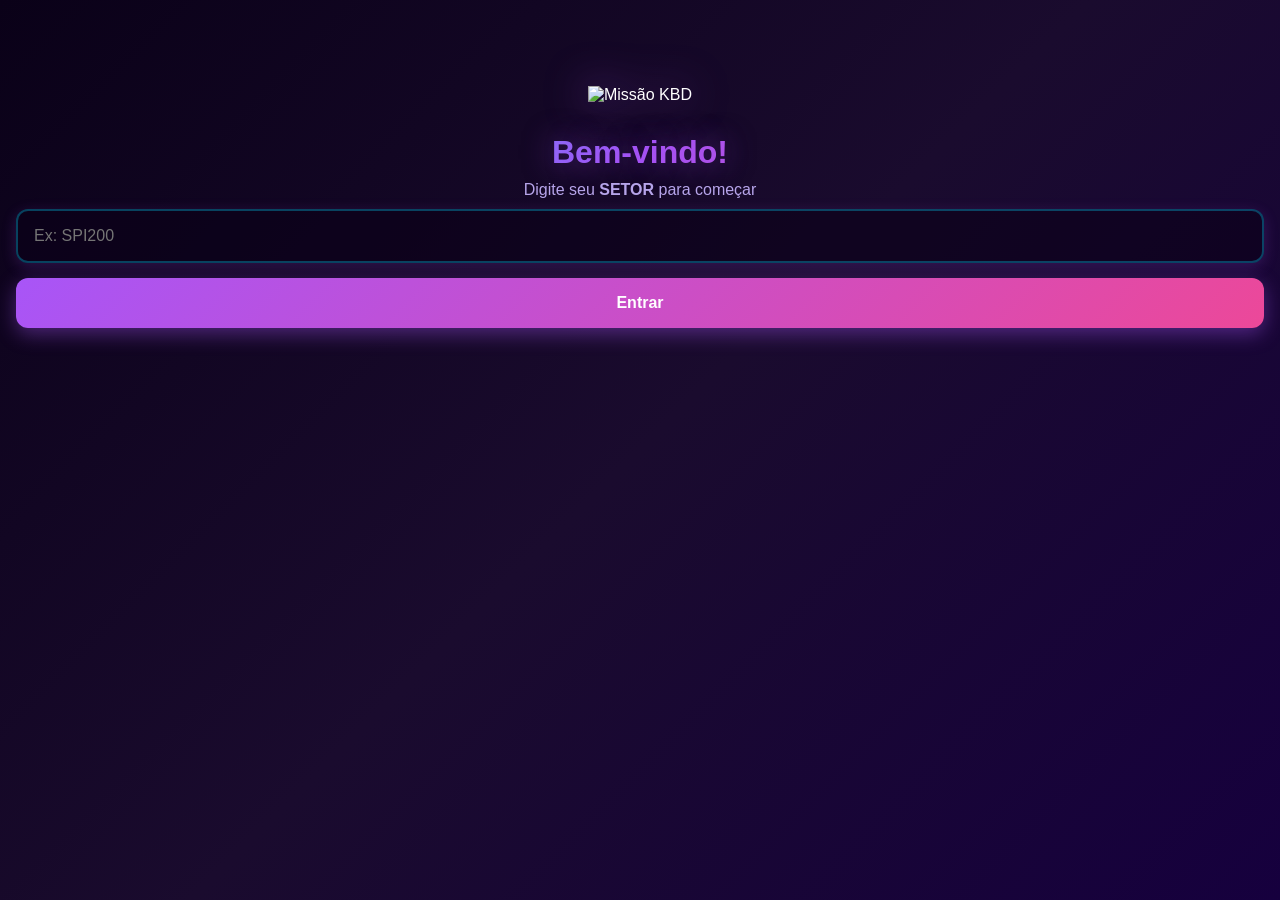
==== commit 06f47286: "Patch V11: mobile-first + voltar menor" ====
--- a/index.html
+++ b/index.html
@@ -2,29 +2,22 @@
 <html lang="pt-br">
 <head>
   <meta charset="UTF-8">
-  <meta name="viewport" content="width=device-width, initial-scale=1">
+  <meta name="viewport" content="width=device-width, initial-scale=1, viewport-fit=cover">
   <title>Missão KBD - Login</title>
   <link rel="stylesheet" href="style.css">
 </head>
-<body class="login">
+<body>
 
-  <div class="loginWrap">
-    <div class="loginCard">
-      <div class="loginHeader">
-        <img src="logo-missao-kbd.png" alt="Missão KBD" class="loginLogo">
-        <div class="loginTitle">Bem-vindo ao Missão KBD</div>
-        <div class="loginSubtitle">Digite seu <strong>SETOR</strong> para iniciar o treinamento</div>
-      </div>
+  <div class="container">
+    <div style="text-align: center; margin-bottom: 30px;">
+      <img src="logo-missao-kbd.png" alt="Missão KBD" style="width: 100%; max-width: 300px; filter: drop-shadow(0 0 20px rgba(168, 85, 247, 0.6));">
+    </div>
+    
+    <h1 style="text-align: center;">Bem-vindo!</h1>
+    <p style="text-align: center;">Digite seu <strong>SETOR</strong> para começar</p>
 
-      <input id="setor" class="roundInput" placeholder="Ex: SPI200" autocomplete="off" inputmode="text">
-
-      <button class="roundBtn" onclick="entrar()">Entrar</button>
-
-      <div class="helperRow" aria-label="Ações rápidas">
-        <button class="pillBtn" onclick="document.getElementById('setor').focus()">🔎 Focar</button>
-        <button class="pillBtn" onclick="document.getElementById('setor').value=''; document.getElementById('setor').focus()">🧹 Limpar</button>
-      </div>
-    </div>
+    <input id="setor" placeholder="Ex: SPI200" autocomplete="off">
+    <button onclick="entrar()">Entrar</button>
   </div>
 
   <script src="app.js"></script>
--- a/style.css
+++ b/style.css
@@ -11,6 +11,21 @@
   margin: 0;
   padding: 0;
   box-sizing: border-box;
+}
+
+html, body {
+  width: 100%;
+  overflow-x: hidden;
+}
+
+img, iframe, video {
+  max-width: 100%;
+  height: auto;
+}
+
+h1, h2, h3, p, span, a {
+  overflow-wrap: anywhere;
+  word-break: break-word;
 }
 
 body {
@@ -85,11 +100,12 @@
   transform: translateY(-2px);
 }
 
-/* ====== CONTAINER ====== */
+/* ====== CONTAINER (MOBILE-FIRST) ====== */
 .container {
-  max-width: 400px;
-  margin: 20px auto;
-  padding: 20px;
+  width: 100%;
+  max-width: 100%;
+  margin: 0;
+  padding: 16px;
 }
 
 h1 {
@@ -203,6 +219,11 @@
 }
 
 .btnSmall {
+  width: auto;
+  display: inline-flex;
+  align-items: center;
+  justify-content: center;
+  gap: 8px;
   margin-top: 8px;
   padding: 8px 14px;
   border-radius: 10px;
@@ -508,7 +529,7 @@
 
 /* ====== QUIZ (UX estilo Google Forms / Mobile-first) ====== */
 body.quiz-form {
-  padding-top: 0;
+  padding-top: 60px;
 }
 
 .quiz-form .container {
@@ -695,7 +716,7 @@
    ========================= */
 
 body {
-  padding-bottom: calc(84px + env(safe-area-inset-bottom)); /* espaço para bottom nav */
+  padding-bottom: 78px; /* espaço para bottom nav */
 }
 
 .appBar {
@@ -758,9 +779,9 @@
   bottom: 0;
   z-index: 60;
   display: grid;
-  grid-template-columns: repeat(3, 1fr);
+  grid-template-columns: repeat(5, 1fr);
   gap: 8px;
-  padding: 10px 10px calc(12px + env(safe-area-inset-bottom));
+  padding: 10px 10px 12px;
   background: rgba(10, 1, 24, 0.90);
   border-top: 1px solid rgba(255,255,255,0.12);
   backdrop-filter: blur(10px);
@@ -834,36 +855,6 @@
   background: rgba(0, 217, 255, 0.12);
 }
 
-/* ===== Aula (KBD) - Filtro compacto ===== */
-.tabsRow{
-  display:flex;
-  gap:8px;
-  margin:10px 0 14px;
-  padding:6px;
-  background: rgba(255,255,255,0.06);
-  border: 1px solid rgba(255,255,255,0.12);
-  border-radius:16px;
-}
-
-.tabBtn{
-  flex:1;
-  border: 1px solid rgba(255,255,255,0.10);
-  background: rgba(255,255,255,0.04);
-  color:#fff;
-  border-radius:14px;
-  padding:10px 8px;
-  font-weight: 900;
-  cursor:pointer;
-  transition: transform 120ms cubic-bezier(.2,.8,.2,1), background 180ms cubic-bezier(.4,0,.2,1), border-color 180ms cubic-bezier(.4,0,.2,1);
-}
-
-.tabBtn:active{ transform: scale(.98); }
-
-.tabBtn.active{
-  border-color: rgba(0, 217, 255, 0.55);
-  background: rgba(0, 217, 255, 0.14);
-}
-
 .mediaSection { margin-bottom: 14px; }
 
 .inlineActions {
@@ -878,95 +869,3 @@
   .bottomNav { gap: 6px; }
   .navItem { padding: 10px 6px; font-size: 10px; }
 }
-
-
-/* ===== Login (profissional) ===== */
-body.login {
-  padding-top: 0;
-  padding-bottom: 0;
-}
-
-.loginWrap{
-  min-height: 100vh;
-  display:flex;
-  align-items:center;
-  justify-content:center;
-  padding: 24px;
-}
-
-.loginCard{
-  width: 100%;
-  max-width: 420px;
-  background: rgba(10, 1, 24, 0.55);
-  border: 1px solid rgba(255,255,255,0.14);
-  border-radius: 22px;
-  padding: 22px;
-  box-shadow: 0 14px 48px rgba(0,0,0,0.45);
-}
-
-.loginHeader{
-  display:flex;
-  flex-direction:column;
-  align-items:center;
-  gap: 12px;
-  margin-bottom: 14px;
-}
-
-.loginLogo{
-  width: min(300px, 82vw);
-  height: auto;
-  filter: drop-shadow(0 0 18px rgba(168, 85, 247, 0.55));
-}
-
-.loginTitle{
-  font-size: 22px;
-  font-weight: 900;
-  text-align:center;
-  margin-top: 4px;
-}
-
-.loginSubtitle{
-  font-size: 13px;
-  text-align:center;
-  color:#c8b6ff;
-  opacity:.95;
-}
-
-.roundInput{
-  border-radius: 999px;
-  padding: 16px 18px;
-}
-
-.roundBtn{
-  border-radius: 999px;
-  padding: 16px 18px;
-  font-weight: 900;
-}
-
-.helperRow{
-  display:flex;
-  gap: 10px;
-  margin-top: 12px;
-}
-
-.pillBtn{
-  flex:1;
-  border: 1px solid rgba(255,255,255,0.16);
-  background: rgba(255,255,255,0.06);
-  color:#fff;
-  border-radius: 999px;
-  padding: 12px 12px;
-  font-weight: 900;
-  cursor:pointer;
-}
-
-.pillBtn:active{ transform: translateY(1px); }
-
-/* ===== Bottom nav icons (SVG) ===== */
-.navIconSvg{
-  width: 20px;
-  height: 20px;
-  display:block;
-}
-
-body[data-page]{padding-top:0;}
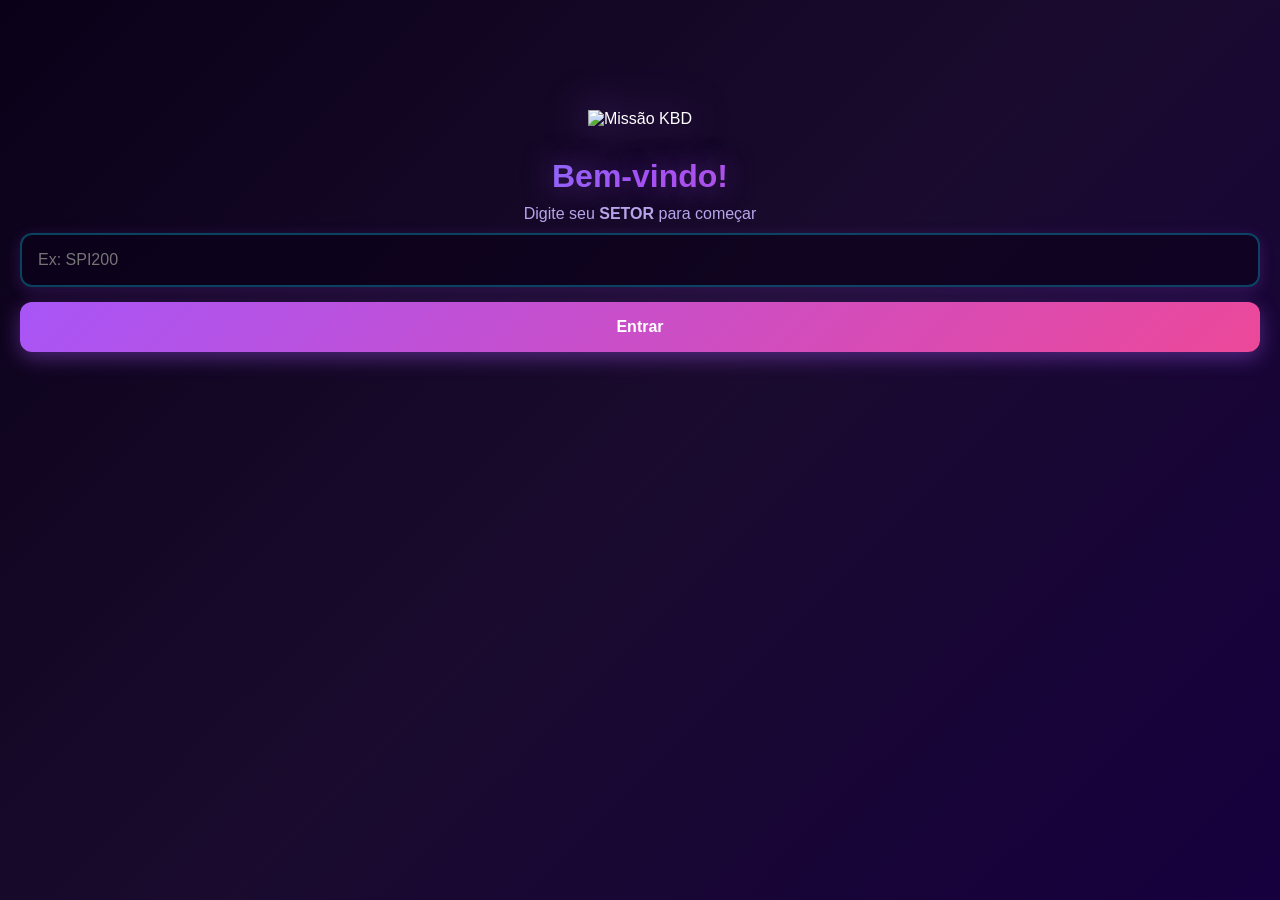
==== commit 5e7e4480: "gpt v12" ====
--- a/index.html
+++ b/index.html
@@ -2,7 +2,7 @@
 <html lang="pt-br">
 <head>
   <meta charset="UTF-8">
-  <meta name="viewport" content="width=device-width, initial-scale=1, viewport-fit=cover">
+  <meta name="viewport" content="width=device-width, initial-scale=1">
   <title>Missão KBD - Login</title>
   <link rel="stylesheet" href="style.css">
 </head>
--- a/style.css
+++ b/style.css
@@ -11,21 +11,6 @@
   margin: 0;
   padding: 0;
   box-sizing: border-box;
-}
-
-html, body {
-  width: 100%;
-  overflow-x: hidden;
-}
-
-img, iframe, video {
-  max-width: 100%;
-  height: auto;
-}
-
-h1, h2, h3, p, span, a {
-  overflow-wrap: anywhere;
-  word-break: break-word;
 }
 
 body {
@@ -100,12 +85,67 @@
   transform: translateY(-2px);
 }
 
-/* ====== CONTAINER (MOBILE-FIRST) ====== */
+/* ====== CONTAINER ====== */
+/* The main container should take full width on mobile to avoid
+   the desktop look. Remove fixed max-width and centered margins. */
 .container {
   width: 100%;
-  max-width: 100%;
-  margin: 0;
-  padding: 16px;
+  margin: 20px 0;
+  padding: 20px;
+}
+
+/* Small button style used for the back button. Width auto so it
+   doesn't stretch across the screen. */
+.btnSmall {
+  padding: 6px 12px;
+  border-radius: 10px;
+  border: none;
+  background: linear-gradient(135deg, var(--neon-purple) 0%, var(--neon-pink) 100%);
+  color: white;
+  font-size: 14px;
+  font-weight: bold;
+  cursor: pointer;
+  box-shadow: 0 2px 8px rgba(168, 85, 247, 0.25);
+  transition: all 0.2s;
+  display: flex;
+  align-items: center;
+  justify-content: center;
+  width: auto;
+}
+
+/* Bottom navigation bar with three items. It is fixed to the bottom
+   of the viewport and uses a grid to distribute the items evenly. */
+.bottomNav {
+  position: fixed;
+  bottom: 0;
+  left: 0;
+  right: 0;
+  height: 60px;
+  background: linear-gradient(135deg, rgba(10, 1, 24, 0.95) 0%, rgba(26, 11, 46, 0.95) 100%);
+  backdrop-filter: blur(10px);
+  border-top: 2px solid var(--border-glow);
+  display: grid;
+  grid-template-columns: repeat(3, 1fr);
+  align-items: center;
+  z-index: 1000;
+  box-shadow: 0 -4px 20px rgba(168, 85, 247, 0.3);
+}
+.bottomNav a {
+  display: flex;
+  flex-direction: column;
+  align-items: center;
+  justify-content: center;
+  text-decoration: none;
+  color: #c8b6ff;
+  font-size: 12px;
+  transition: color 0.2s;
+}
+.bottomNav a .icon {
+  font-size: 20px;
+  margin-bottom: 4px;
+}
+.bottomNav a.active {
+  color: var(--neon-blue);
 }
 
 h1 {
@@ -219,11 +259,6 @@
 }
 
 .btnSmall {
-  width: auto;
-  display: inline-flex;
-  align-items: center;
-  justify-content: center;
-  gap: 8px;
   margin-top: 8px;
   padding: 8px 14px;
   border-radius: 10px;
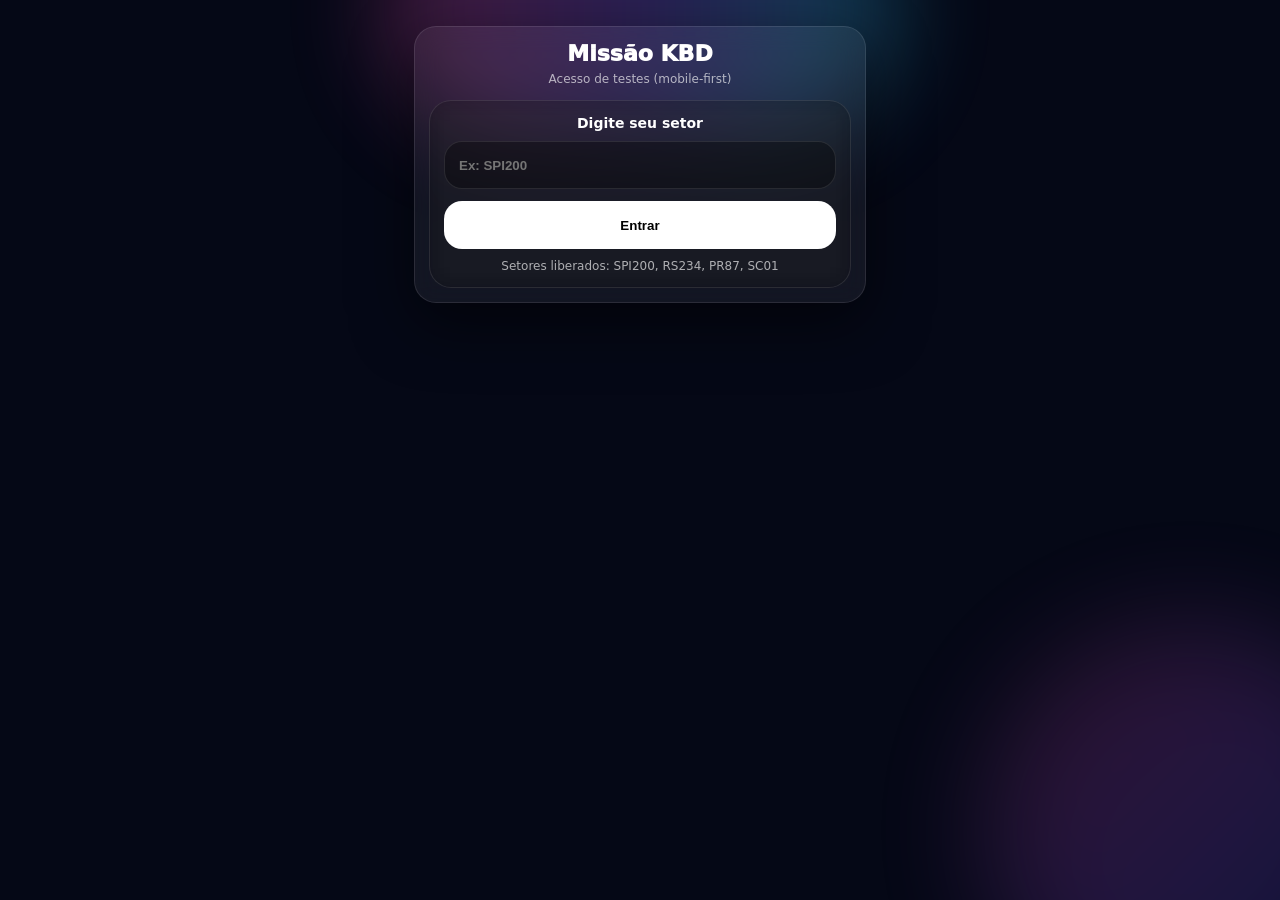
==== commit cc54fd86: "gpt v15" ====
--- a/index.html
+++ b/index.html
@@ -1,25 +1,36 @@
-<!DOCTYPE html>
+<!doctype html>
 <html lang="pt-br">
 <head>
-  <meta charset="UTF-8">
-  <meta name="viewport" content="width=device-width, initial-scale=1">
+  <meta charset="utf-8">
+  <meta name="viewport" content="width=device-width,initial-scale=1,viewport-fit=cover">
   <title>Missão KBD - Login</title>
   <link rel="stylesheet" href="style.css">
+  <script defer src="app.js"></script>
 </head>
-<body>
+<body data-page="login">
+  <div class="bg-glow"></div>
+  <div class="app">
+    <div class="container" style="padding-top:26px">
+      <div class="card" style="text-align:center">
+        <div style="font-weight:1000;font-size:22px">Missão KBD</div>
+        <div class="card-sub">Acesso de testes (mobile-first)</div>
+        <div style="height:14px"></div>
 
-  <div class="container">
-    <div style="text-align: center; margin-bottom: 30px;">
-      <img src="logo-missao-kbd.png" alt="Missão KBD" style="width: 100%; max-width: 300px; filter: drop-shadow(0 0 20px rgba(168, 85, 247, 0.6));">
+        <div class="card" style="box-shadow:none;background:rgba(0,0,0,.25)">
+          <div class="card-title">Digite seu setor</div>
+          <div style="height:10px"></div>
+          <input id="setor" placeholder="Ex: SPI200" style="
+            width:100%;height:48px;border-radius:18px;
+            border:1px solid rgba(255,255,255,.10);
+            background:rgba(0,0,0,.35);color:#fff;
+            padding:0 14px;font-weight:800;outline:none;">
+          <div style="height:12px"></div>
+          <button class="btn" onclick="entrar()">Entrar</button>
+          <div style="height:10px"></div>
+          <div class="small muted">Setores liberados: SPI200, RS234, PR87, SC01</div>
+        </div>
+      </div>
     </div>
-    
-    <h1 style="text-align: center;">Bem-vindo!</h1>
-    <p style="text-align: center;">Digite seu <strong>SETOR</strong> para começar</p>
-
-    <input id="setor" placeholder="Ex: SPI200" autocomplete="off">
-    <button onclick="entrar()">Entrar</button>
   </div>
-
-  <script src="app.js"></script>
 </body>
-</html>
+</html>
--- a/style.css
+++ b/style.css
@@ -1,906 +1,322 @@
-:root {
-  --neon-blue: #00d9ff;
-  --neon-purple: #a855f7;
-  --neon-pink: #ec4899;
-  --dark-bg: #0a0118;
-  --card-bg: rgba(168, 85, 247, 0.1);
-  --border-glow: rgba(0, 217, 255, 0.3);
-}
-
-* {
-  margin: 0;
-  padding: 0;
-  box-sizing: border-box;
-}
-
-body {
-  font-family: 'Segoe UI', Arial, sans-serif;
-  background: linear-gradient(135deg, #0a0118 0%, #1a0b2e 50%, #16003e 100%);
-  min-height: 100vh;
-  color: #ffffff;
-  padding-top: 70px; /* Espaço para barra fixa */
-}
-
-/* ====== BARRA SUPERIOR FIXA ====== */
-.topbar {
-  position: fixed;
-  top: 0;
-  left: 0;
-  right: 0;
-  height: 60px;
-  background: linear-gradient(135deg, rgba(10, 1, 24, 0.95) 0%, rgba(26, 11, 46, 0.95) 100%);
-  backdrop-filter: blur(10px);
-  border-bottom: 2px solid var(--border-glow);
-  display: flex;
-  align-items: center;
-  justify-content: space-between;
-  padding: 0 20px;
-  z-index: 1000;
-  box-shadow: 0 4px 20px rgba(168, 85, 247, 0.3);
-}
-
-.topbar-logo {
-  height: 45px;
-  cursor: pointer;
-  filter: drop-shadow(0 0 10px rgba(0, 217, 255, 0.5));
-  transition: transform 0.3s;
-}
-
-.topbar-logo:hover {
-  transform: scale(1.05);
-}
-
-.topbar-right {
-  display: flex;
-  align-items: center;
-  gap: 16px;
-}
-
-.topbar-setor {
-  background: rgba(168, 85, 247, 0.2);
-  border: 1px solid var(--border-glow);
-  padding: 8px 16px;
-  border-radius: 20px;
-  font-weight: 700;
-  font-size: 14px;
-  color: var(--neon-blue);
-  text-shadow: 0 0 10px var(--neon-blue);
-}
-
-.btn-sair {
-  padding: 10px 20px;
-  border-radius: 20px;
-  border: 2px solid #ff3366;
-  background: rgba(255, 51, 102, 0.1);
-  color: #ff3366;
-  font-weight: 700;
-  cursor: pointer;
-  transition: all 0.3s;
-  font-size: 14px;
-}
-
-.btn-sair:hover {
-  background: rgba(255, 51, 102, 0.3);
-  box-shadow: 0 0 20px rgba(255, 51, 102, 0.5);
-  transform: translateY(-2px);
-}
-
-/* ====== CONTAINER ====== */
-/* The main container should take full width on mobile to avoid
-   the desktop look. Remove fixed max-width and centered margins. */
-.container {
-  width: 100%;
-  margin: 20px 0;
-  padding: 20px;
-}
-
-/* Small button style used for the back button. Width auto so it
-   doesn't stretch across the screen. */
-.btnSmall {
-  padding: 6px 12px;
-  border-radius: 10px;
-  border: none;
-  background: linear-gradient(135deg, var(--neon-purple) 0%, var(--neon-pink) 100%);
-  color: white;
-  font-size: 14px;
-  font-weight: bold;
-  cursor: pointer;
-  box-shadow: 0 2px 8px rgba(168, 85, 247, 0.25);
-  transition: all 0.2s;
-  display: flex;
-  align-items: center;
-  justify-content: center;
-  width: auto;
-}
-
-/* Bottom navigation bar with three items. It is fixed to the bottom
-   of the viewport and uses a grid to distribute the items evenly. */
-.bottomNav {
-  position: fixed;
-  bottom: 0;
-  left: 0;
-  right: 0;
-  height: 60px;
-  background: linear-gradient(135deg, rgba(10, 1, 24, 0.95) 0%, rgba(26, 11, 46, 0.95) 100%);
-  backdrop-filter: blur(10px);
-  border-top: 2px solid var(--border-glow);
-  display: grid;
+:root{
+  --bg:#050816;
+  --panel:rgba(255,255,255,.06);
+  --panel2:rgba(0,0,0,.35);
+  --stroke:rgba(255,255,255,.10);
+  --text:#fff;
+  --muted:rgba(255,255,255,.65);
+  --muted2:rgba(255,255,255,.45);
+  --ok: rgba(16,185,129,.18);
+  --ok-stroke: rgba(16,185,129,.35);
+  --bad: rgba(239,68,68,.16);
+  --bad-stroke: rgba(239,68,68,.35);
+  --shadow: 0 20px 60px rgba(0,0,0,.55);
+}
+
+*{box-sizing:border-box}
+html,body{height:100%}
+body{
+  margin:0;
+  font-family: system-ui,-apple-system,Segoe UI,Roboto,Arial,sans-serif;
+  background: var(--bg);
+  color: var(--text);
+}
+
+/* BG glow */
+.bg-glow{
+  position:fixed; inset:0; pointer-events:none;
+}
+.bg-glow::before{
+  content:"";
+  position:absolute; left:50%; top:-120px;
+  width:520px; height:260px; transform:translateX(-50%);
+  border-radius:999px;
+  filter: blur(48px);
+  opacity:.28;
+  background: linear-gradient(90deg,#ec4899,#8b5cf6,#22d3ee);
+}
+.bg-glow::after{
+  content:"";
+  position:absolute; right:-120px; bottom:-140px;
+  width:420px; height:420px;
+  border-radius:999px;
+  filter: blur(56px);
+  opacity:.18;
+  background: linear-gradient(135deg,#ec4899,#a855f7,#1d4ed8);
+}
+
+.app{
+  position:relative;
+  max-width:480px;
+  min-height:100vh;
+  margin:0 auto;
+  padding-bottom:88px;
+}
+
+/* Topbar */
+.topbar{
+  position:sticky; top:0; z-index:50;
+  display:flex; align-items:center; justify-content:space-between;
+  padding:10px 12px;
+  background: rgba(0,0,0,.20);
+  border-bottom: 1px solid var(--stroke);
+  backdrop-filter: blur(14px);
+}
+.topbar-left{display:flex; align-items:center; gap:10px}
+.back{
+  width:38px; height:38px;
+  border-radius:14px;
+  border: 1px solid var(--stroke);
+  background: rgba(255,255,255,.06);
+  color: #fff;
+  display:flex; align-items:center; justify-content:center;
+  cursor:pointer;
+}
+.brand{
+  display:flex; flex-direction:column; line-height:1.1;
+}
+.brand .small{font-size:12px; color:var(--muted2)}
+.brand .title{font-size:14px; font-weight:700}
+.topbar-right{display:flex; align-items:center; gap:10px}
+.badge{
+  font-size:12px;
+  padding:6px 10px;
+  border-radius:999px;
+  border:1px solid var(--stroke);
+  background: rgba(255,255,255,.06);
+}
+.btn-mini{
+  height:38px;
+  padding:0 12px;
+  border-radius:14px;
+  border:1px solid var(--stroke);
+  background: rgba(255,255,255,.06);
+  color:#fff;
+  cursor:pointer;
+}
+
+/* Content spacing */
+.container{padding:14px 14px 0}
+
+/* Cards */
+.card{
+  border:1px solid var(--stroke);
+  background: var(--panel);
+  border-radius:22px;
+  padding:14px;
+  box-shadow: var(--shadow);
+  backdrop-filter: blur(12px);
+}
+.card + .card{margin-top:12px}
+.card-title{font-weight:800; font-size:14px}
+.card-sub{margin-top:6px; font-size:12px; color:var(--muted)}
+.card-row{display:flex; align-items:center; gap:12px}
+.card-col{display:flex; flex-direction:column}
+.brand-logo{
+  width:54px; height:54px; border-radius:18px;
+  border:1px solid var(--stroke);
+  background: rgba(0,0,0,.35);
+  object-fit:cover;
+}
+
+/* Buttons */
+.btn{
+  width:100%;
+  height:48px;
+  border-radius:18px;
+  border:1px solid rgba(255,255,255,.12);
+  background:#fff;
+  color:#000;
+  font-weight:800;
+  cursor:pointer;
+}
+.btn:active{transform:scale(.99)}
+.btn.ghost{
+  background: rgba(255,255,255,.06);
+  color:#fff;
+  border:1px solid var(--stroke);
+}
+
+/* KBD */
+.video-box{
+  margin-top:12px;
+  border-radius:18px;
+  overflow:hidden;
+  border:1px solid var(--stroke);
+  background: rgba(0,0,0,.35);
+}
+.video-box iframe{
+  width:100%;
+  aspect-ratio:16/9;
+  border:0;
+  display:block;
+}
+.placeholder{
+  width:100%;
+  aspect-ratio:16/9;
+  display:flex;
+  align-items:center;
+  justify-content:center;
+  color: var(--muted);
+  font-size:12px;
+}
+.images{
+  display:flex;
+  flex-direction:column;
+  gap:10px;
+  margin-top:12px;
+}
+.images img{
+  width:100%;
+  border-radius:18px;
+  border:1px solid var(--stroke);
+  background: rgba(0,0,0,.35);
+  object-fit:cover;
+}
+.small{font-size:12px}
+.muted{color:var(--muted)}
+
+/* Status badge KBD */
+.kbd-status{
+  margin-top:10px;
+  font-size:12px;
+  padding:8px 10px;
+  border-radius:14px;
+  border:1px solid var(--stroke);
+  background: rgba(0,0,0,.25);
+}
+.kbd-status.done{border-color: var(--ok-stroke); background: var(--ok); color:#d1fae5}
+.kbd-status.pending{border-color: rgba(250,204,21,.30); background: rgba(250,204,21,.10); color:#fde68a}
+
+/* Quiz */
+.quiz-progress{font-size:12px; color:var(--muted); margin-bottom:8px}
+.quiz-question{font-size:16px; font-weight:900; margin-bottom:12px}
+.quiz-options{display:flex; flex-direction:column; gap:10px}
+.opt{
+  width:100%;
+  border-radius:18px;
+  border:1px solid var(--stroke);
+  background: rgba(0,0,0,.25);
+  color:#fff;
+  padding:12px 12px;
+  text-align:left;
+  cursor:pointer;
+}
+.opt:active{transform:scale(.99)}
+.opt-letter{
+  display:inline-flex;
+  width:30px; height:30px;
+  border-radius:12px;
+  border:1px solid var(--stroke);
+  align-items:center; justify-content:center;
+  font-weight:900;
+  margin-right:10px;
+  background: rgba(255,255,255,.06);
+}
+.opt-text{font-size:14px; color:var(--text)}
+
+/* Feedback */
+.feedback{
+  border-radius:22px;
+  padding:16px;
+  border:1px solid var(--stroke);
+  background: rgba(0,0,0,.25);
+  text-align:center;
+}
+.feedback.ok{border-color: var(--ok-stroke); background: var(--ok)}
+.feedback-icon{font-size:30px; font-weight:900}
+.feedback-title{font-size:18px; font-weight:900}
+.feedback-sub{font-size:12px; color:var(--muted)}
+
+/* Result */
+.result{
+  border-radius:22px;
+  padding:16px;
+  border:1px solid var(--stroke);
+  background: rgba(0,0,0,.25);
+  text-align:center;
+}
+.result-medal{font-size:22px; font-weight:900}
+.result-score{font-size:36px; font-weight:1000; margin-top:6px}
+.result-sub{font-size:12px; color:var(--muted); margin:10px 0 14px}
+
+/* Modal */
+.modal-overlay{
+  position:fixed; inset:0; z-index:99;
+  background: rgba(0,0,0,.6);
+  display:flex; align-items:center; justify-content:center;
+  padding:16px;
+}
+.modal{
+  width:min(440px, 100%);
+  border-radius:22px;
+  border:1px solid var(--stroke);
+  background: rgba(11,16,36,.92);
+  backdrop-filter: blur(16px);
+  box-shadow: var(--shadow);
+  padding:14px;
+}
+.modal-icon{font-size:26px; text-align:center; margin-bottom:6px}
+.modal-title{font-weight:900; text-align:center}
+.modal-text{margin-top:8px; font-size:13px; color:var(--muted)}
+.modal-actions{display:grid; grid-template-columns:1fr; gap:10px; margin-top:12px}
+.modal-btn{
+  height:44px;
+  border-radius:16px;
+  border:1px solid var(--stroke);
+  background: rgba(255,255,255,.06);
+  color:#fff;
+  font-weight:800;
+  cursor:pointer;
+}
+.modal-btn.confirm{background:#fff; color:#000}
+.modal-btn.cancel{background: rgba(255,255,255,.06); color:#fff}
+
+.modal-kbd-title{font-weight:800; margin-bottom:6px}
+.modal-kbd-answer{
+  padding:10px 12px;
+  border-radius:16px;
+  border:1px solid var(--stroke);
+  background: rgba(0,0,0,.25);
+  margin-bottom:10px;
+}
+.modal-kbd-just{font-size:12px; color:var(--muted)}
+
+/* Bottom nav */
+.bottomNav{
+  position:fixed;
+  left:50%;
+  bottom:0;
+  transform:translateX(-50%);
+  width:min(480px, 100%);
+  padding:12px 14px 16px;
+  z-index:60;
+}
+.bottomNav .wrap{
+  border-radius:22px;
+  border:1px solid var(--stroke);
+  background: rgba(0,0,0,.28);
+  backdrop-filter: blur(14px);
+  box-shadow: var(--shadow);
+  padding:8px;
+  display:grid;
   grid-template-columns: repeat(3, 1fr);
-  align-items: center;
-  z-index: 1000;
-  box-shadow: 0 -4px 20px rgba(168, 85, 247, 0.3);
-}
-.bottomNav a {
-  display: flex;
-  flex-direction: column;
-  align-items: center;
-  justify-content: center;
-  text-decoration: none;
-  color: #c8b6ff;
-  font-size: 12px;
-  transition: color 0.2s;
-}
-.bottomNav a .icon {
-  font-size: 20px;
-  margin-bottom: 4px;
-}
-.bottomNav a.active {
-  color: var(--neon-blue);
-}
-
-h1 {
-  margin-bottom: 10px;
-  font-size: 32px;
-  background: linear-gradient(135deg, var(--neon-blue) 0%, var(--neon-purple) 50%, var(--neon-pink) 100%);
-  -webkit-background-clip: text;
-  -webkit-text-fill-color: transparent;
-  background-clip: text;
-  text-shadow: 0 0 30px rgba(168, 85, 247, 0.5);
-}
-
-p {
-  opacity: 0.9;
-  color: #c8b6ff;
-}
-
-/* ====== INPUTS E BOTÕES ====== */
-input {
-  width: 100%;
-  padding: 16px;
-  margin-top: 10px;
-  border-radius: 12px;
-  border: 2px solid var(--border-glow);
-  background: rgba(10, 1, 24, 0.6);
-  color: white;
-  font-size: 16px;
-  box-shadow: 0 4px 15px rgba(168, 85, 247, 0.2);
-  transition: all 0.3s;
-}
-
-input:focus {
-  outline: none;
-  border-color: var(--neon-blue);
-  box-shadow: 0 0 20px rgba(0, 217, 255, 0.4);
-}
-
-button {
-  width: 100%;
-  padding: 16px;
-  margin-top: 15px;
-  border-radius: 12px;
-  border: none;
-  background: linear-gradient(135deg, var(--neon-purple) 0%, var(--neon-pink) 100%);
-  color: white;
-  font-size: 16px;
-  font-weight: bold;
-  cursor: pointer;
-  box-shadow: 0 6px 20px rgba(168, 85, 247, 0.4);
-  transition: all 0.3s;
-  position: relative;
-  overflow: hidden;
-}
-
-button::before {
-  content: '';
-  position: absolute;
-  top: 0;
-  left: -100%;
-  width: 100%;
-  height: 100%;
-  background: linear-gradient(90deg, transparent, rgba(255, 255, 255, 0.3), transparent);
-  transition: left 0.5s;
-}
-
-button:hover::before {
-  left: 100%;
-}
-
-button:hover {
-  transform: translateY(-3px);
-  box-shadow: 0 8px 25px rgba(168, 85, 247, 0.6);
-}
-
-button:active {
-  transform: translateY(-1px);
-}
-
-/* ====== CARDS ====== */
-.top {
-  display: flex;
-  justify-content: space-between;
-  gap: 12px;
-  align-items: flex-start;
-  margin-bottom: 20px;
-}
-
-.setorBox {
-  text-align: right;
-  background: rgba(168, 85, 247, 0.15);
-  border: 2px solid var(--border-glow);
-  padding: 12px 16px;
-  border-radius: 16px;
-  min-width: 130px;
-  backdrop-filter: blur(10px);
-  box-shadow: 0 4px 15px rgba(168, 85, 247, 0.2);
-}
-
-.small {
-  font-size: 12px;
-  opacity: 0.8;
-  color: #c8b6ff;
-}
-
-.badge {
-  font-weight: 900;
-  margin-top: 4px;
-  font-size: 18px;
-  color: var(--neon-blue);
-  text-shadow: 0 0 10px var(--neon-blue);
-}
-
-.btnSmall {
-  margin-top: 8px;
-  padding: 8px 14px;
-  border-radius: 10px;
-  border: 1px solid var(--border-glow);
-  background: rgba(168, 85, 247, 0.2);
-  color: white;
-  font-weight: 700;
-  cursor: pointer;
-  transition: all 0.2s;
-  font-size: 12px;
-}
-
-.btnSmall:hover {
-  background: rgba(168, 85, 247, 0.4);
-  box-shadow: 0 0 15px rgba(168, 85, 247, 0.5);
-}
-
-.lista {
-  margin-top: 20px;
-  display: grid;
-  gap: 14px;
-}
-
-.card {
-  padding: 18px;
-  border-radius: 18px;
-  background: var(--card-bg);
-  border: 2px solid var(--border-glow);
-  cursor: pointer;
-  backdrop-filter: blur(10px);
-  transition: all 0.3s;
-  box-shadow: 0 4px 15px rgba(168, 85, 247, 0.2);
-  display: flex;
-  align-items: center;
-  gap: 16px;
-}
-
-.card:hover {
-  transform: translateY(-4px);
-  box-shadow: 0 8px 30px rgba(0, 217, 255, 0.4);
-  border-color: var(--neon-blue);
-  background: rgba(168, 85, 247, 0.2);
-}
-
-.card:active {
-  transform: translateY(-2px);
-}
-
-/* ====== LOGOS DAS MARCAS ====== */
-.cardLogo {
-  width: 60px;
-  height: 60px;
-  border-radius: 14px;
-  background: white;
-  padding: 10px;
-  display: flex;
-  align-items: center;
-  justify-content: center;
-  flex-shrink: 0;
-  box-shadow: 0 4px 15px rgba(0, 0, 0, 0.3);
-}
-
-.cardLogo img {
-  width: 100%;
-  height: 100%;
-  object-fit: contain;
-}
-
-.cardContent {
-  flex: 1;
-}
-
-.cardTitle {
-  font-weight: 900;
-  font-size: 18px;
-  margin-bottom: 4px;
-  color: var(--neon-blue);
-  text-shadow: 0 0 10px rgba(0, 217, 255, 0.3);
-}
-
-.cardSub {
-  opacity: 0.85;
-  font-size: 13px;
-  font-weight: 500;
-  color: #c8b6ff;
-}
-
-/* ====== VÍDEO ====== */
-.videoBox {
-  margin-top: 20px;
-  position: relative;
-  width: 100%;
-  aspect-ratio: 16 / 9;
-  background: rgba(10, 1, 24, 0.8);
-  border-radius: 16px;
-  overflow: hidden;
-  border: 2px solid var(--border-glow);
-  box-shadow: 0 4px 20px rgba(168, 85, 247, 0.3);
-}
-
-.videoPlaceholder {
-  position: absolute;
-  inset: 0;
-  display: flex;
-  flex-direction: column;
-  justify-content: center;
-  align-items: center;
-  gap: 8px;
-  font-weight: bold;
-  opacity: 0.7;
-  background: rgba(168, 85, 247, 0.1);
-}
-
-.videoBox iframe {
-  width: 100%;
-  height: 100%;
-  border: none;
-  display: none;
-}
-
-/* ====== IMAGENS ====== */
-.imageRow {
-  display: flex;
-  gap: 14px;
-  margin-top: 20px;
-  overflow-x: auto;
-  padding-bottom: 10px;
-}
-
-.imageRow img {
-  width: 85%;
-  max-width: 300px;
-  border-radius: 16px;
-  border: 2px solid var(--border-glow);
-  box-shadow: 0 4px 20px rgba(168, 85, 247, 0.3);
-}
-
-/* ====== BOTÕES PRIMÁRIOS ====== */
-.btnPrimary {
-  width: 100%;
-  padding: 18px;
-  margin-top: 20px;
-  border-radius: 14px;
-  border: none;
-  background: linear-gradient(135deg, var(--neon-purple) 0%, var(--neon-pink) 100%);
-  color: white;
-  font-size: 17px;
-  font-weight: 900;
-  cursor: pointer;
-  box-shadow: 0 6px 25px rgba(168, 85, 247, 0.5);
-  transition: all 0.3s;
-}
-
-.btnPrimary:hover {
-  transform: translateY(-3px);
-  box-shadow: 0 8px 30px rgba(168, 85, 247, 0.7);
-}
-
-/* ====== POPUP MODAL ====== */
-.modal-overlay {
-  position: fixed;
-  top: 0;
-  left: 0;
-  right: 0;
-  bottom: 0;
-  background: rgba(0, 0, 0, 0.85);
-  display: flex;
-  align-items: center;
-  justify-content: center;
-  z-index: 9999;
-  padding: 20px;
-  animation: fadeIn 0.2s ease-out;
-}
-
-@keyframes fadeIn {
-  from { opacity: 0; }
-  to { opacity: 1; }
-}
-
-.modal-content {
-  background: linear-gradient(135deg, #1a0b2e 0%, #2d1b4e 100%);
-  padding: 32px;
-  border-radius: 24px;
-  max-width: 420px;
-  width: 100%;
-  border: 2px solid var(--border-glow);
-  box-shadow: 0 10px 50px rgba(168, 85, 247, 0.5);
-  animation: slideUp 0.3s ease-out;
-}
-
-@keyframes slideUp {
-  from {
-    transform: translateY(30px);
-    opacity: 0;
-  }
-  to {
-    transform: translateY(0);
-    opacity: 1;
-  }
-}
-
-.modal-icon {
-  text-align: center;
-  font-size: 72px;
-  margin-bottom: 20px;
-  filter: drop-shadow(0 0 20px rgba(255, 51, 102, 0.6));
-}
-
-.modal-title {
-  font-size: 24px;
-  font-weight: 900;
-  margin-bottom: 16px;
-  text-align: center;
-  color: var(--neon-blue);
-  text-shadow: 0 0 15px var(--neon-blue);
-}
-
-.modal-text {
-  font-size: 15px;
-  line-height: 1.5;
-  opacity: 0.95;
-  margin-bottom: 24px;
-  text-align: center;
-  color: #c8b6ff;
-}
-
-.modal-buttons {
-  display: grid;
-  gap: 12px;
-}
-
-.modal-btn {
-  width: 100%;
-  padding: 14px;
-  border-radius: 12px;
-  border: none;
-  font-size: 16px;
-  font-weight: 700;
-  cursor: pointer;
-  transition: all 0.2s;
-}
-
-.modal-btn-confirm {
-  background: linear-gradient(135deg, #ff3366 0%, #ff6b9d 100%);
-  color: white;
-  box-shadow: 0 4px 15px rgba(255, 51, 102, 0.4);
-}
-
-.modal-btn-confirm:hover {
-  box-shadow: 0 6px 20px rgba(255, 51, 102, 0.6);
-  transform: translateY(-2px);
-}
-
-.modal-btn-cancel {
-  background: rgba(168, 85, 247, 0.2);
-  color: white;
-  border: 2px solid var(--border-glow);
-}
-
-.modal-btn-cancel:hover {
-  background: rgba(168, 85, 247, 0.3);
-  border-color: var(--neon-blue);
-}
-
-/* ====== SCROLLBAR ====== */
-.imageRow::-webkit-scrollbar {
-  height: 8px;
-}
-
-.imageRow::-webkit-scrollbar-track {
-  background: rgba(168, 85, 247, 0.1);
-  border-radius: 10px;
-}
-
-.imageRow::-webkit-scrollbar-thumb {
-  background: linear-gradient(135deg, var(--neon-purple) 0%, var(--neon-pink) 100%);
-  border-radius: 10px;
-}
-
-.imageRow::-webkit-scrollbar-thumb:hover {
-  background: linear-gradient(135deg, var(--neon-blue) 0%, var(--neon-purple) 100%);
-}
-
-/* ====== RESPONSIVO ====== */
-@media (max-width: 480px) {
-  .topbar {
-    padding: 0 12px;
-  }
-  
-  .topbar-logo {
-    height: 38px;
-  }
-  
-  .container {
-    padding: 16px;
-  }
-  
-  h1 {
-    font-size: 28px;
-  }
-}
-
-
-/* ====== QUIZ (UX estilo Google Forms / Mobile-first) ====== */
-body.quiz-form {
-  padding-top: 60px;
-}
-
-.quiz-form .container {
-  max-width: 680px;
-  padding: 16px;
-}
-
-.formHeader {
-  margin: 14px 0 10px;
-}
-
-.formTitle {
-  font-size: 22px;
-  font-weight: 900;
-  margin-bottom: 6px;
-  color: #ffffff;
-}
-
-.formSubtitle {
-  font-size: 13px;
-  opacity: 0.9;
-  color: #c8b6ff;
-}
-
-.progressWrap {
-  margin: 14px 0 18px;
-  background: rgba(255,255,255,0.08);
-  border: 1px solid rgba(255,255,255,0.14);
-  border-radius: 999px;
-  overflow: hidden;
-}
-
-.progressBar {
-  height: 10px;
-  width: 0%;
-  background: rgba(0, 217, 255, 0.9);
-  transition: width 0.25s ease;
-}
-
-.formCard {
-  background: rgba(10, 1, 24, 0.55);
-  border: 1px solid rgba(255,255,255,0.14);
-  border-radius: 16px;
-  padding: 18px;
-  box-shadow: 0 6px 24px rgba(0,0,0,0.35);
-}
-
-.questionMeta {
-  display: flex;
-  justify-content: space-between;
-  gap: 12px;
-  align-items: center;
-  margin-bottom: 12px;
-}
-
-.questionMeta .pill {
-  font-size: 12px;
-  font-weight: 800;
-  padding: 6px 10px;
-  border-radius: 999px;
-  background: rgba(168, 85, 247, 0.14);
-  border: 1px solid rgba(168, 85, 247, 0.25);
-  color: #e9ddff;
-}
-
-.questionTitle {
-  font-size: 16px;
-  font-weight: 800;
-  line-height: 1.35;
-  margin-bottom: 14px;
-  color: #ffffff;
-}
-
-.options {
-  display: grid;
-  gap: 10px;
-  margin-bottom: 16px;
-}
-
-.option {
-  display: flex;
-  gap: 12px;
-  align-items: flex-start;
-  padding: 14px 14px;
-  border-radius: 14px;
-  border: 1px solid rgba(255,255,255,0.14);
-  background: rgba(255,255,255,0.06);
-  cursor: pointer;
-  transition: transform 0.08s ease, border-color 0.2s ease, background 0.2s ease;
-  user-select: none;
-}
-
-.option:active {
-  transform: scale(0.99);
-}
-
-.option:hover {
-  border-color: rgba(0, 217, 255, 0.5);
-  background: rgba(0, 217, 255, 0.08);
-}
-
-.option input[type="radio"] {
-  margin-top: 2px;
-  width: 18px;
-  height: 18px;
-  accent-color: rgba(0, 217, 255, 0.95);
-  flex-shrink: 0;
-}
-
-.optionText {
-  font-size: 14px;
-  line-height: 1.35;
-  color: #ffffff;
-}
-
-.formActions {
-  display: flex;
-  gap: 10px;
-}
-
-.btnGhost {
-  flex: 1;
-  padding: 14px;
-  border-radius: 12px;
-  border: 1px solid rgba(255,255,255,0.18);
-  background: rgba(255,255,255,0.06);
-  color: #ffffff;
-  font-weight: 800;
-  cursor: pointer;
-}
-
-.btnGhost:hover {
-  border-color: rgba(0, 217, 255, 0.55);
-  background: rgba(0, 217, 255, 0.08);
-}
-
-.btnPrimaryForm {
-  flex: 2;
-  padding: 14px;
-  border-radius: 12px;
-  border: none;
-  background: rgba(0, 217, 255, 0.85);
-  color: #0a0118;
-  font-weight: 900;
-  cursor: pointer;
-  box-shadow: 0 6px 20px rgba(0, 217, 255, 0.25);
-  transition: transform 0.12s ease, opacity 0.2s ease;
-}
-
-.btnPrimaryForm:disabled {
-  opacity: 0.45;
-  cursor: not-allowed;
-  box-shadow: none;
-}
-
-.btnPrimaryForm:active {
-  transform: translateY(1px);
-}
-
-/* Resultado final: card mais clean */
-.resultCard {
-  text-align: center;
-  padding: 26px;
-  border-radius: 18px;
-  border: 1px solid rgba(255,255,255,0.16);
-  background: rgba(10, 1, 24, 0.55);
-}
-
-.resultScore {
-  font-size: 44px;
-  font-weight: 900;
-  margin: 10px 0 6px;
-}
-
-@media (max-width: 480px) {
-  .quiz-form .container { padding: 14px; }
-  .formTitle { font-size: 20px; }
-  .questionTitle { font-size: 15px; }
-  .option { padding: 12px; }
-}
-
-/* =========================
-   APP SHELL (NAV + BAR)
-   ========================= */
-
-body {
-  padding-bottom: 78px; /* espaço para bottom nav */
-}
-
-.appBar {
-  position: sticky;
-  top: 0;
-  z-index: 50;
-  display: flex;
-  align-items: center;
-  justify-content: space-between;
-  gap: 10px;
-  padding: 12px 14px;
-  background: rgba(10, 1, 24, 0.85);
-  backdrop-filter: blur(10px);
-  border-bottom: 1px solid rgba(255,255,255,0.12);
-}
-
-.appBarTitle {
-  font-weight: 900;
-  letter-spacing: 0.2px;
-  font-size: 16px;
-  white-space: nowrap;
-  overflow: hidden;
-  text-overflow: ellipsis;
-  max-width: 52vw;
-}
-
-.appBarRight {
-  display: flex;
-  align-items: center;
-  gap: 10px;
-}
-
-.iconBtn {
-  border: 1px solid rgba(255,255,255,0.16);
-  background: rgba(255,255,255,0.06);
-  color: #fff;
-  border-radius: 12px;
-  padding: 10px 12px;
-  font-weight: 800;
-  cursor: pointer;
-}
-
-.iconBtn:active { transform: translateY(1px); }
-
-.chip {
-  border: 1px solid rgba(255,255,255,0.16);
-  background: rgba(255,255,255,0.08);
-  padding: 8px 10px;
-  border-radius: 999px;
-  font-weight: 800;
-  font-size: 12px;
-}
-
-.appContent { padding-top: 14px; }
-
-.bottomNav {
-  position: fixed;
-  left: 0;
-  right: 0;
-  bottom: 0;
-  z-index: 60;
-  display: grid;
-  grid-template-columns: repeat(5, 1fr);
-  gap: 8px;
-  padding: 10px 10px 12px;
-  background: rgba(10, 1, 24, 0.90);
-  border-top: 1px solid rgba(255,255,255,0.12);
-  backdrop-filter: blur(10px);
-}
-
-.navItem {
-  border: 1px solid rgba(255,255,255,0.12);
-  background: rgba(255,255,255,0.06);
-  color: #fff;
-  border-radius: 14px;
-  padding: 10px 8px;
-  display: flex;
-  flex-direction: column;
-  align-items: center;
-  justify-content: center;
-  gap: 4px;
-  font-weight: 800;
-  font-size: 11px;
-  cursor: pointer;
-}
-
-.navIcon { font-size: 16px; line-height: 1; }
-
-.navItem.active {
-  border-color: rgba(0, 217, 255, 0.55);
-  background: rgba(0, 217, 255, 0.12);
-}
-
-.pageHeader {
-  display: flex;
-  align-items: flex-start;
-  justify-content: space-between;
-  gap: 12px;
-  margin-bottom: 10px;
-}
-
-.kbdSwitcher { min-width: 160px; }
-
-.select {
-  width: 100%;
-  border: 1px solid rgba(255,255,255,0.16);
-  background: rgba(255,255,255,0.06);
-  color: #fff;
-  border-radius: 14px;
-  padding: 12px 12px;
-  font-weight: 800;
-  outline: none;
-}
-
-.select option { color: #111; }
-
-.segmented {
-  display: grid;
-  grid-template-columns: repeat(3, 1fr);
-  gap: 8px;
-  margin: 10px 0 14px;
-}
-
-.segBtn {
-  border: 1px solid rgba(255,255,255,0.12);
-  background: rgba(255,255,255,0.06);
-  color: #fff;
-  border-radius: 14px;
-  padding: 12px 10px;
-  font-weight: 900;
-  cursor: pointer;
-}
-
-.segBtn.active {
-  border-color: rgba(0, 217, 255, 0.55);
-  background: rgba(0, 217, 255, 0.12);
-}
-
-.mediaSection { margin-bottom: 14px; }
-
-.inlineActions {
-  display: flex;
-  gap: 10px;
-  flex-wrap: wrap;
-  margin: 12px 0 6px;
-}
-
-@media (max-width: 420px) {
-  .kbdSwitcher { min-width: 140px; }
-  .bottomNav { gap: 6px; }
-  .navItem { padding: 10px 6px; font-size: 10px; }
-}
+  gap:8px;
+}
+.bottomNav a{
+  display:flex;
+  align-items:center;
+  justify-content:center;
+  gap:8px;
+  text-decoration:none;
+  color:#fff;
+  height:44px;
+  border-radius:18px;
+  border:1px solid var(--stroke);
+  background: rgba(255,255,255,.06);
+  font-size:13px;
+  font-weight:800;
+}
+.bottomNav a.active{
+  background: rgba(255,255,255,.12);
+}
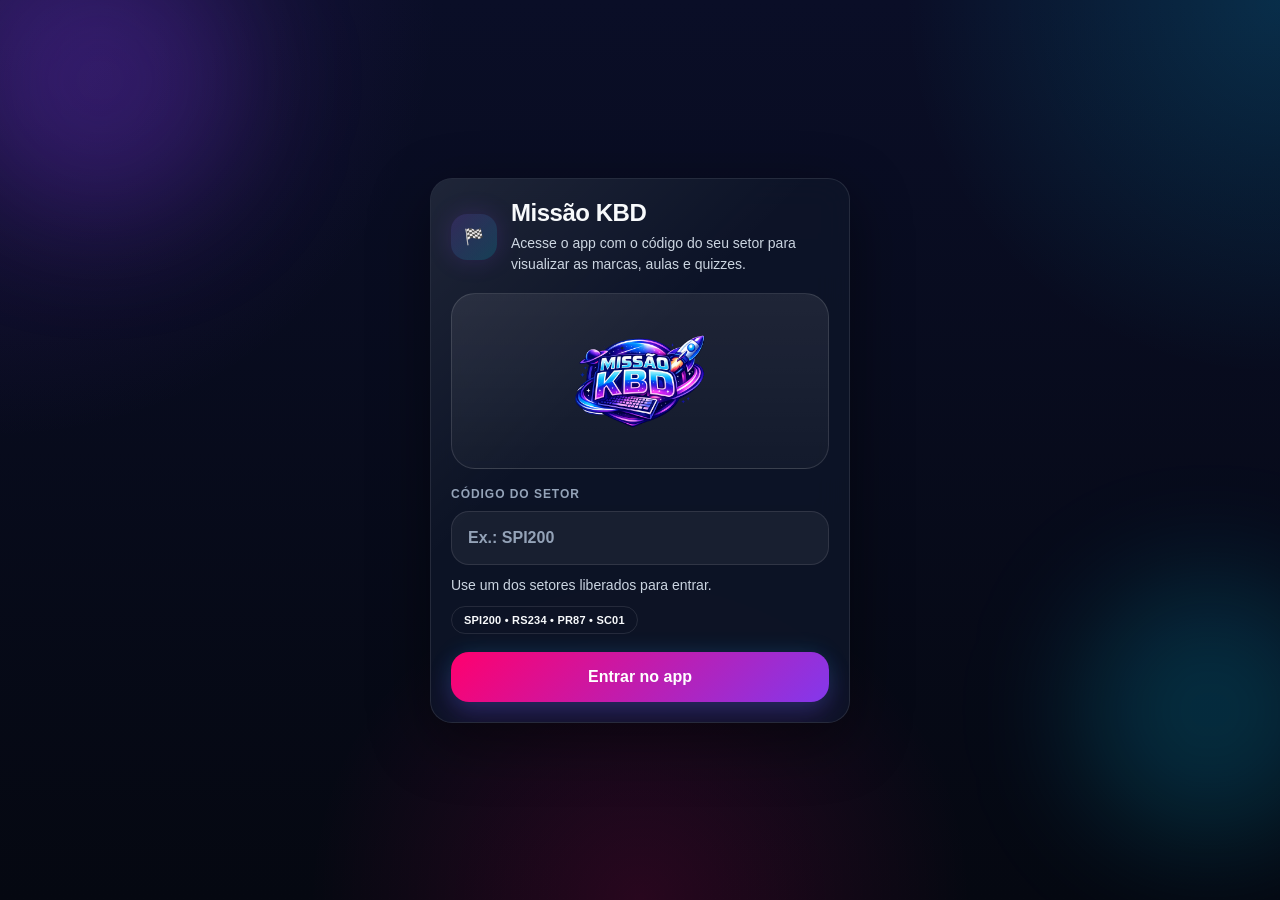
==== commit 9b05fb5d: "push att 5 quiz" ====
--- a/index.html
+++ b/index.html
@@ -2,35 +2,34 @@
 <html lang="pt-br">
 <head>
   <meta charset="utf-8">
-  <meta name="viewport" content="width=device-width,initial-scale=1,viewport-fit=cover">
-  <title>Missão KBD - Login</title>
+  <meta name="viewport" content="width=device-width, initial-scale=1, viewport-fit=cover">
+  <title>Missão KBD • Login</title>
   <link rel="stylesheet" href="style.css">
   <script defer src="app.js"></script>
 </head>
-<body data-page="login">
+<body>
+  <div class="bg-grid"></div>
   <div class="bg-glow"></div>
-  <div class="app">
-    <div class="container" style="padding-top:26px">
-      <div class="card" style="text-align:center">
-        <div style="font-weight:1000;font-size:22px">Missão KBD</div>
-        <div class="card-sub">Acesso de testes (mobile-first)</div>
-        <div style="height:14px"></div>
-
-        <div class="card" style="box-shadow:none;background:rgba(0,0,0,.25)">
-          <div class="card-title">Digite seu setor</div>
-          <div style="height:10px"></div>
-          <input id="setor" placeholder="Ex: SPI200" style="
-            width:100%;height:48px;border-radius:18px;
-            border:1px solid rgba(255,255,255,.10);
-            background:rgba(0,0,0,.35);color:#fff;
-            padding:0 14px;font-weight:800;outline:none;">
-          <div style="height:12px"></div>
-          <button class="btn" onclick="entrar()">Entrar</button>
-          <div style="height:10px"></div>
-          <div class="small muted">Setores liberados: SPI200, RS234, PR87, SC01</div>
+  <main class="login-page">
+    <section class="login-panel">
+      <div class="login-brand">
+        <div class="login-logo-badge">🏁</div>
+        <div class="login-head">
+          <h1 class="login-title">Missão KBD</h1>
+          <p class="login-subtitle">Acesse o app com o código do seu setor para visualizar as marcas, aulas e quizzes.</p>
         </div>
       </div>
-    </div>
-  </div>
+      <div class="login-logo"><img src="logo-missao-kbd-v2.png" alt="Logo Missão KBD"></div>
+      <div class="form-stack">
+        <label class="field-label" for="setor">Código do setor</label>
+        <input id="setor" class="input" type="text" placeholder="Ex.: SPI200" autocomplete="off" maxlength="12">
+        <div class="helper-row">
+          <span id="loginHelper" class="helper-text">Use um dos setores liberados para entrar.</span>
+          <span class="login-sector-pill">SPI200 • RS234 • PR87 • SC01</span>
+        </div>
+      </div>
+      <button class="primary-button" onclick="entrar()">Entrar no app</button>
+    </section>
+  </main>
 </body>
-</html>+</html>
--- a/style.css
+++ b/style.css
@@ -1,322 +1,878 @@
-:root{
-  --bg:#050816;
-  --panel:rgba(255,255,255,.06);
-  --panel2:rgba(0,0,0,.35);
-  --stroke:rgba(255,255,255,.10);
-  --text:#fff;
-  --muted:rgba(255,255,255,.65);
-  --muted2:rgba(255,255,255,.45);
-  --ok: rgba(16,185,129,.18);
-  --ok-stroke: rgba(16,185,129,.35);
-  --bad: rgba(239,68,68,.16);
-  --bad-stroke: rgba(239,68,68,.35);
-  --shadow: 0 20px 60px rgba(0,0,0,.55);
-}
-
-*{box-sizing:border-box}
-html,body{height:100%}
-body{
-  margin:0;
-  font-family: system-ui,-apple-system,Segoe UI,Roboto,Arial,sans-serif;
-  background: var(--bg);
-  color: var(--text);
-}
-
-/* BG glow */
-.bg-glow{
-  position:fixed; inset:0; pointer-events:none;
-}
-.bg-glow::before{
-  content:"";
-  position:absolute; left:50%; top:-120px;
-  width:520px; height:260px; transform:translateX(-50%);
-  border-radius:999px;
-  filter: blur(48px);
-  opacity:.28;
-  background: linear-gradient(90deg,#ec4899,#8b5cf6,#22d3ee);
-}
-.bg-glow::after{
-  content:"";
-  position:absolute; right:-120px; bottom:-140px;
-  width:420px; height:420px;
-  border-radius:999px;
-  filter: blur(56px);
-  opacity:.18;
-  background: linear-gradient(135deg,#ec4899,#a855f7,#1d4ed8);
-}
-
-.app{
-  position:relative;
-  max-width:480px;
-  min-height:100vh;
-  margin:0 auto;
-  padding-bottom:88px;
-}
-
-/* Topbar */
-.topbar{
-  position:sticky; top:0; z-index:50;
-  display:flex; align-items:center; justify-content:space-between;
-  padding:10px 12px;
-  background: rgba(0,0,0,.20);
-  border-bottom: 1px solid var(--stroke);
-  backdrop-filter: blur(14px);
-}
-.topbar-left{display:flex; align-items:center; gap:10px}
-.back{
-  width:38px; height:38px;
-  border-radius:14px;
-  border: 1px solid var(--stroke);
-  background: rgba(255,255,255,.06);
+:root {
+  --bg-dark: #0a0e27;
+  --bg-darker: #050811;
+  --bg-card: rgba(15, 23, 42, 0.78);
+  --bg-card-hover: rgba(20, 30, 50, 0.95);
+  --neon-pink: #ff006e;
+  --neon-purple: #8338ec;
+  --neon-blue: #00d4ff;
+  --neon-cyan: #00f5ff;
+  --neon-magenta: #ff10f0;
+  --success: #10b981;
+  --warning: #fbbf24;
+  --error: #ef4444;
+  --info: #3b82f6;
+  --text-primary: #f8fafc;
+  --text-secondary: #cbd5e1;
+  --text-tertiary: #94a3b8;
+  --border-light: rgba(255, 255, 255, 0.1);
+  --border-medium: rgba(255, 255, 255, 0.2);
+  --shadow-lg: 0 18px 60px rgba(0, 0, 0, 0.45);
+  --shadow-neon: 0 0 24px rgba(131, 56, 236, 0.18);
+  --radius-sm: 10px;
+  --radius-md: 16px;
+  --radius-lg: 22px;
+  --radius-xl: 28px;
+  --topbar-h: 78px;
+  --bottombar-h: 84px;
+}
+
+* { box-sizing: border-box; }
+html { scroll-behavior: smooth; }
+html, body { min-height: 100%; }
+body {
+  margin: 0;
+  font-family: Inter, -apple-system, BlinkMacSystemFont, 'Segoe UI', Roboto, sans-serif;
+  color: var(--text-primary);
+  background:
+    radial-gradient(circle at top left, rgba(131, 56, 236, 0.18), transparent 28%),
+    radial-gradient(circle at top right, rgba(0, 212, 255, 0.16), transparent 24%),
+    radial-gradient(circle at bottom center, rgba(255, 0, 110, 0.14), transparent 30%),
+    linear-gradient(180deg, var(--bg-dark) 0%, var(--bg-darker) 100%);
+  background-attachment: fixed;
+  overflow-x: hidden;
+}
+
+a { color: inherit; text-decoration: none; }
+button, input { font: inherit; }
+button { border: 0; }
+img { max-width: 100%; display: block; }
+
+.bg-glow,
+.bg-grid {
+  position: fixed;
+  inset: 0;
+  pointer-events: none;
+}
+
+.bg-grid::before {
+  content: "";
+  position: absolute;
+  inset: 0;
+  background-image:
+    linear-gradient(rgba(255,255,255,0.04) 1px, transparent 1px),
+    linear-gradient(90deg, rgba(255,255,255,0.04) 1px, transparent 1px);
+  background-size: 32px 32px;
+  mask-image: linear-gradient(180deg, rgba(0,0,0,0.5), transparent 90%);
+  opacity: 0.18;
+}
+
+.bg-glow::before,
+.bg-glow::after {
+  content: "";
+  position: absolute;
+  border-radius: 999px;
+  filter: blur(60px);
+}
+
+.bg-glow::before {
+  width: 280px;
+  height: 280px;
+  top: -60px;
+  left: -40px;
+  background: rgba(131, 56, 236, 0.24);
+}
+
+.bg-glow::after {
+  width: 260px;
+  height: 260px;
+  right: -60px;
+  bottom: 60px;
+  background: rgba(0, 212, 255, 0.18);
+}
+
+.app-shell {
+  width: 100%;
+  max-width: 480px;
+  min-height: 100vh;
+  margin: 0 auto;
+  position: relative;
+  padding-bottom: calc(var(--bottombar-h) + env(safe-area-inset-bottom, 0px) + 24px);
+}
+
+.topbar {
+  position: sticky;
+  top: 0;
+  z-index: 90;
+  min-height: var(--topbar-h);
+  padding: 14px 16px;
+  display: flex;
+  align-items: center;
+  justify-content: space-between;
+  gap: 12px;
+  backdrop-filter: blur(18px);
+  background: linear-gradient(180deg, rgba(5, 8, 17, 0.92), rgba(5, 8, 17, 0.7));
+  border-bottom: 1px solid var(--border-light);
+}
+
+.topbar-left,
+.topbar-right,
+.topbar-meta,
+.topbar-brand {
+  display: flex;
+  align-items: center;
+}
+
+.topbar-left { gap: 12px; min-width: 0; }
+.topbar-right { gap: 8px; flex-shrink: 0; }
+.topbar-brand { gap: 10px; min-width: 0; }
+.topbar-meta { flex-direction: column; align-items: flex-start; gap: 2px; min-width: 0; }
+
+.topbar-logo {
+  width: 40px;
+  height: 40px;
+  object-fit: contain;
+  border-radius: 14px;
+  padding: 6px;
+  background: rgba(255,255,255,0.06);
+  border: 1px solid var(--border-light);
+  box-shadow: var(--shadow-neon);
+}
+
+.topbar-eyebrow {
+  font-size: 11px;
+  text-transform: uppercase;
+  letter-spacing: 0.08em;
+  color: var(--text-tertiary);
+}
+
+.topbar-title {
+  font-size: 15px;
+  font-weight: 700;
+  line-height: 1.2;
+  max-width: 200px;
+  white-space: nowrap;
+  overflow: hidden;
+  text-overflow: ellipsis;
+}
+
+.topbar-subtitle {
+  font-size: 11px;
+  color: var(--text-secondary);
+  white-space: nowrap;
+  overflow: hidden;
+  text-overflow: ellipsis;
+  max-width: 220px;
+}
+
+.icon-button {
+  width: 38px;
+  height: 38px;
+  border-radius: 14px;
+  background: rgba(255,255,255,0.06);
+  border: 1px solid var(--border-light);
+  color: var(--text-primary);
+  display: inline-flex;
+  align-items: center;
+  justify-content: center;
+  transition: transform .18s ease, border-color .18s ease, background .18s ease, box-shadow .18s ease;
+  cursor: pointer;
+}
+
+.icon-button svg,
+.bottom-nav-link svg,
+.inline-icon svg,
+.card-arrow svg,
+.option-icon svg,
+.summary-card-icon svg,
+.empty-state-icon svg,
+.feedback-badge svg,
+.next-chip svg,
+.login-logo-badge svg,
+.modal-icon-wrap svg {
+  width: 20px;
+  height: 20px;
+  stroke: currentColor;
+  fill: none;
+  stroke-width: 2;
+  stroke-linecap: round;
+  stroke-linejoin: round;
+}
+
+.icon-button:active,
+.bottom-nav-link:active,
+.primary-button:active,
+.secondary-button:active,
+.option-button:active,
+.brand-card:active,
+.kbd-card:active { transform: scale(0.98); }
+
+.icon-button:hover,
+.bottom-nav-link:hover,
+.brand-card:hover,
+.kbd-card:hover,
+.option-button:hover,
+.primary-button:hover,
+.secondary-button:hover {
+  border-color: var(--border-medium);
+}
+
+.setor-badge,
+.status-badge,
+.kbd-pill,
+.progress-pill,
+.login-sector-pill,
+.summary-chip,
+.next-chip {
+  display: inline-flex;
+  align-items: center;
+  justify-content: center;
+  gap: 6px;
+  min-height: 28px;
+  padding: 0 12px;
+  border-radius: 999px;
+  border: 1px solid var(--border-light);
+  font-size: 11px;
+  font-weight: 700;
+  letter-spacing: 0.02em;
+  white-space: nowrap;
+}
+
+.setor-badge {
+  background: linear-gradient(135deg, rgba(255, 0, 110, 0.18), rgba(131, 56, 236, 0.2));
   color: #fff;
-  display:flex; align-items:center; justify-content:center;
-  cursor:pointer;
-}
-.brand{
-  display:flex; flex-direction:column; line-height:1.1;
-}
-.brand .small{font-size:12px; color:var(--muted2)}
-.brand .title{font-size:14px; font-weight:700}
-.topbar-right{display:flex; align-items:center; gap:10px}
-.badge{
-  font-size:12px;
-  padding:6px 10px;
-  border-radius:999px;
-  border:1px solid var(--stroke);
-  background: rgba(255,255,255,.06);
-}
-.btn-mini{
-  height:38px;
-  padding:0 12px;
-  border-radius:14px;
-  border:1px solid var(--stroke);
-  background: rgba(255,255,255,.06);
-  color:#fff;
-  cursor:pointer;
-}
-
-/* Content spacing */
-.container{padding:14px 14px 0}
-
-/* Cards */
-.card{
-  border:1px solid var(--stroke);
-  background: var(--panel);
-  border-radius:22px;
-  padding:14px;
-  box-shadow: var(--shadow);
-  backdrop-filter: blur(12px);
-}
-.card + .card{margin-top:12px}
-.card-title{font-weight:800; font-size:14px}
-.card-sub{margin-top:6px; font-size:12px; color:var(--muted)}
-.card-row{display:flex; align-items:center; gap:12px}
-.card-col{display:flex; flex-direction:column}
-.brand-logo{
-  width:54px; height:54px; border-radius:18px;
-  border:1px solid var(--stroke);
-  background: rgba(0,0,0,.35);
-  object-fit:cover;
-}
-
-/* Buttons */
-.btn{
-  width:100%;
-  height:48px;
-  border-radius:18px;
-  border:1px solid rgba(255,255,255,.12);
-  background:#fff;
-  color:#000;
-  font-weight:800;
-  cursor:pointer;
-}
-.btn:active{transform:scale(.99)}
-.btn.ghost{
-  background: rgba(255,255,255,.06);
-  color:#fff;
-  border:1px solid var(--stroke);
-}
-
-/* KBD */
-.video-box{
-  margin-top:12px;
-  border-radius:18px;
-  overflow:hidden;
-  border:1px solid var(--stroke);
-  background: rgba(0,0,0,.35);
-}
-.video-box iframe{
-  width:100%;
-  aspect-ratio:16/9;
-  border:0;
-  display:block;
-}
-.placeholder{
-  width:100%;
-  aspect-ratio:16/9;
-  display:flex;
-  align-items:center;
-  justify-content:center;
-  color: var(--muted);
-  font-size:12px;
-}
-.images{
-  display:flex;
-  flex-direction:column;
-  gap:10px;
-  margin-top:12px;
-}
-.images img{
-  width:100%;
-  border-radius:18px;
-  border:1px solid var(--stroke);
-  background: rgba(0,0,0,.35);
-  object-fit:cover;
-}
-.small{font-size:12px}
-.muted{color:var(--muted)}
-
-/* Status badge KBD */
-.kbd-status{
-  margin-top:10px;
-  font-size:12px;
-  padding:8px 10px;
-  border-radius:14px;
-  border:1px solid var(--stroke);
-  background: rgba(0,0,0,.25);
-}
-.kbd-status.done{border-color: var(--ok-stroke); background: var(--ok); color:#d1fae5}
-.kbd-status.pending{border-color: rgba(250,204,21,.30); background: rgba(250,204,21,.10); color:#fde68a}
-
-/* Quiz */
-.quiz-progress{font-size:12px; color:var(--muted); margin-bottom:8px}
-.quiz-question{font-size:16px; font-weight:900; margin-bottom:12px}
-.quiz-options{display:flex; flex-direction:column; gap:10px}
-.opt{
-  width:100%;
-  border-radius:18px;
-  border:1px solid var(--stroke);
-  background: rgba(0,0,0,.25);
-  color:#fff;
-  padding:12px 12px;
-  text-align:left;
-  cursor:pointer;
-}
-.opt:active{transform:scale(.99)}
-.opt-letter{
-  display:inline-flex;
-  width:30px; height:30px;
-  border-radius:12px;
-  border:1px solid var(--stroke);
-  align-items:center; justify-content:center;
-  font-weight:900;
-  margin-right:10px;
-  background: rgba(255,255,255,.06);
-}
-.opt-text{font-size:14px; color:var(--text)}
-
-/* Feedback */
-.feedback{
-  border-radius:22px;
-  padding:16px;
-  border:1px solid var(--stroke);
-  background: rgba(0,0,0,.25);
-  text-align:center;
-}
-.feedback.ok{border-color: var(--ok-stroke); background: var(--ok)}
-.feedback-icon{font-size:30px; font-weight:900}
-.feedback-title{font-size:18px; font-weight:900}
-.feedback-sub{font-size:12px; color:var(--muted)}
-
-/* Result */
-.result{
-  border-radius:22px;
-  padding:16px;
-  border:1px solid var(--stroke);
-  background: rgba(0,0,0,.25);
-  text-align:center;
-}
-.result-medal{font-size:22px; font-weight:900}
-.result-score{font-size:36px; font-weight:1000; margin-top:6px}
-.result-sub{font-size:12px; color:var(--muted); margin:10px 0 14px}
-
-/* Modal */
-.modal-overlay{
-  position:fixed; inset:0; z-index:99;
-  background: rgba(0,0,0,.6);
-  display:flex; align-items:center; justify-content:center;
-  padding:16px;
-}
-.modal{
-  width:min(440px, 100%);
-  border-radius:22px;
-  border:1px solid var(--stroke);
-  background: rgba(11,16,36,.92);
+  box-shadow: 0 0 18px rgba(255, 0, 110, 0.18);
+}
+
+.main-content {
+  padding: 16px;
+  display: flex;
+  flex-direction: column;
+  gap: 16px;
+}
+
+.hero-card,
+.card,
+.summary-card,
+.login-panel,
+.question-card,
+.feedback-card,
+.result-card,
+.empty-state,
+.modal {
+  position: relative;
+  overflow: hidden;
+  background: var(--bg-card);
+  border: 1px solid var(--border-light);
+  border-radius: var(--radius-lg);
+  box-shadow: var(--shadow-lg);
   backdrop-filter: blur(16px);
-  box-shadow: var(--shadow);
-  padding:14px;
-}
-.modal-icon{font-size:26px; text-align:center; margin-bottom:6px}
-.modal-title{font-weight:900; text-align:center}
-.modal-text{margin-top:8px; font-size:13px; color:var(--muted)}
-.modal-actions{display:grid; grid-template-columns:1fr; gap:10px; margin-top:12px}
-.modal-btn{
-  height:44px;
-  border-radius:16px;
-  border:1px solid var(--stroke);
-  background: rgba(255,255,255,.06);
-  color:#fff;
-  font-weight:800;
-  cursor:pointer;
-}
-.modal-btn.confirm{background:#fff; color:#000}
-.modal-btn.cancel{background: rgba(255,255,255,.06); color:#fff}
-
-.modal-kbd-title{font-weight:800; margin-bottom:6px}
-.modal-kbd-answer{
-  padding:10px 12px;
-  border-radius:16px;
-  border:1px solid var(--stroke);
-  background: rgba(0,0,0,.25);
-  margin-bottom:10px;
-}
-.modal-kbd-just{font-size:12px; color:var(--muted)}
-
-/* Bottom nav */
-.bottomNav{
-  position:fixed;
-  left:50%;
-  bottom:0;
-  transform:translateX(-50%);
-  width:min(480px, 100%);
-  padding:12px 14px 16px;
-  z-index:60;
-}
-.bottomNav .wrap{
-  border-radius:22px;
-  border:1px solid var(--stroke);
-  background: rgba(0,0,0,.28);
-  backdrop-filter: blur(14px);
-  box-shadow: var(--shadow);
-  padding:8px;
-  display:grid;
-  grid-template-columns: repeat(3, 1fr);
-  gap:8px;
-}
-.bottomNav a{
-  display:flex;
-  align-items:center;
-  justify-content:center;
-  gap:8px;
-  text-decoration:none;
-  color:#fff;
-  height:44px;
-  border-radius:18px;
-  border:1px solid var(--stroke);
-  background: rgba(255,255,255,.06);
-  font-size:13px;
-  font-weight:800;
-}
-.bottomNav a.active{
-  background: rgba(255,255,255,.12);
-}+}
+
+.hero-card::before,
+.card::before,
+.summary-card::before,
+.login-panel::before,
+.question-card::before,
+.feedback-card::before,
+.result-card::before,
+.empty-state::before,
+.modal::before {
+  content: "";
+  position: absolute;
+  inset: 0;
+  background: linear-gradient(135deg, rgba(255,255,255,0.08), transparent 40%);
+  pointer-events: none;
+}
+
+.hero-card,
+.login-panel { padding: 20px; }
+.card,
+.summary-card,
+.question-card,
+.feedback-card,
+.result-card,
+.empty-state { padding: 18px; }
+
+.hero-card {
+  display: flex;
+  flex-direction: column;
+  gap: 16px;
+}
+
+.hero-logo {
+  width: 100%;
+  border-radius: 22px;
+  background: linear-gradient(180deg, rgba(255,255,255,0.08), rgba(255,255,255,0.03));
+  border: 1px solid rgba(255,255,255,0.12);
+  padding: 12px;
+}
+
+.hero-logo img {
+  width: 100%;
+  max-height: 148px;
+  object-fit: contain;
+}
+
+.hero-title,
+.section-title,
+.login-title,
+.result-title,
+.modal-title,
+.feedback-title,
+.question-title {
+  margin: 0;
+  font-weight: 800;
+  letter-spacing: -0.02em;
+}
+
+.hero-title,
+.login-title,
+.result-title { font-size: 24px; }
+.section-title,
+.feedback-title,
+.modal-title { font-size: 18px; }
+.question-title { font-size: 21px; line-height: 1.35; }
+
+.hero-subtitle,
+.section-subtitle,
+.login-subtitle,
+.result-subtitle,
+.modal-text,
+.feedback-text,
+.helper-text,
+.card-subtitle,
+.question-helper,
+.empty-state-text {
+  margin: 0;
+  color: var(--text-secondary);
+  line-height: 1.5;
+  font-size: 14px;
+}
+
+.hero-head,
+.section-head,
+.login-head { display: flex; flex-direction: column; gap: 6px; }
+.section-head { gap: 4px; }
+
+.brand-list,
+.kbd-list,
+.summary-grid,
+.option-list,
+.action-stack {
+  display: flex;
+  flex-direction: column;
+  gap: 12px;
+}
+
+.brand-card,
+.kbd-card,
+.summary-card {
+  transition: transform .2s ease, border-color .2s ease, background .2s ease, box-shadow .2s ease;
+}
+
+.brand-card,
+.kbd-card {
+  cursor: pointer;
+  display: flex;
+  align-items: center;
+  justify-content: space-between;
+  gap: 12px;
+  padding: 16px;
+}
+
+.brand-card:hover,
+.kbd-card:hover {
+  background: var(--bg-card-hover);
+  box-shadow: 0 16px 40px rgba(0,0,0,.35), 0 0 24px rgba(0,212,255,.12);
+}
+
+.brand-card.pending,
+.kbd-card.pending {
+  border-color: rgba(251, 191, 36, 0.3);
+}
+
+.brand-card.completed,
+.kbd-card.completed {
+  border-color: rgba(16, 185, 129, 0.32);
+}
+
+.brand-main,
+.kbd-main { display: flex; align-items: center; gap: 14px; min-width: 0; }
+
+.brand-logo {
+  width: 58px;
+  height: 58px;
+  border-radius: 18px;
+  background: #fff;
+  border: 1px solid rgba(255,255,255,0.15);
+  padding: 8px;
+  object-fit: contain;
+  flex-shrink: 0;
+}
+
+.brand-info,
+.kbd-info { min-width: 0; display: flex; flex-direction: column; gap: 4px; }
+.brand-name,
+.kbd-name { font-size: 16px; font-weight: 700; line-height: 1.35; }
+.brand-meta,
+.kbd-meta { font-size: 13px; color: var(--text-secondary); }
+
+.card-arrow {
+  width: 36px;
+  height: 36px;
+  border-radius: 14px;
+  display: inline-flex;
+  align-items: center;
+  justify-content: center;
+  background: rgba(255,255,255,0.06);
+  color: var(--neon-blue);
+  flex-shrink: 0;
+}
+
+.progress-pill.pending,
+.kbd-pill.pending,
+.summary-chip.pending { color: var(--warning); background: rgba(251,191,36,0.12); border-color: rgba(251,191,36,0.3); }
+.progress-pill.completed,
+.kbd-pill.completed,
+.summary-chip.completed { color: var(--success); background: rgba(16,185,129,0.12); border-color: rgba(16,185,129,0.3); }
+.status-badge { color: var(--neon-blue); background: rgba(0, 212, 255, 0.12); }
+
+.progress-track {
+  width: 100%;
+  height: 10px;
+  border-radius: 999px;
+  background: rgba(255,255,255,0.07);
+  overflow: hidden;
+  border: 1px solid rgba(255,255,255,0.08);
+}
+
+.progress-fill {
+  height: 100%;
+  border-radius: inherit;
+  background: linear-gradient(90deg, var(--neon-pink), var(--neon-purple), var(--neon-blue));
+  background-size: 200% 200%;
+  box-shadow: 0 0 18px rgba(0,212,255,.25);
+  transition: width .35s ease;
+  animation: gradientShift 4s ease infinite;
+}
+
+.summary-card {
+  gap: 8px;
+  display: flex;
+  flex-direction: column;
+}
+
+.summary-card-top {
+  display: flex;
+  justify-content: space-between;
+  align-items: flex-start;
+  gap: 12px;
+}
+
+.summary-card-icon,
+.login-logo-badge,
+.empty-state-icon,
+.feedback-badge {
+  width: 46px;
+  height: 46px;
+  border-radius: 16px;
+  display: inline-flex;
+  align-items: center;
+  justify-content: center;
+  flex-shrink: 0;
+}
+
+.summary-card-icon,
+.feedback-badge.success,
+.login-logo-badge {
+  background: linear-gradient(135deg, rgba(131, 56, 236, 0.2), rgba(0, 212, 255, 0.18));
+  color: var(--neon-blue);
+  box-shadow: var(--shadow-neon);
+}
+
+.feedback-badge.error,
+.empty-state-icon {
+  background: linear-gradient(135deg, rgba(255, 0, 110, 0.18), rgba(239, 68, 68, 0.18));
+  color: #ff8ab6;
+}
+
+.summary-card-value,
+.result-score {
+  font-size: 34px;
+  font-weight: 900;
+  line-height: 1;
+  letter-spacing: -0.04em;
+}
+
+.summary-card-label { font-size: 13px; color: var(--text-secondary); }
+
+.content-stack {
+  display: flex;
+  flex-direction: column;
+  gap: 16px;
+}
+
+.media-frame,
+.image-frame {
+  width: 100%;
+  border-radius: 20px;
+  background: rgba(0,0,0,0.25);
+  border: 1px solid var(--border-light);
+  overflow: hidden;
+}
+
+.media-frame iframe { width: 100%; aspect-ratio: 16 / 9; display: block; border: 0; }
+.placeholder,
+.image-placeholder {
+  min-height: 180px;
+  display: flex;
+  align-items: center;
+  justify-content: center;
+  flex-direction: column;
+  gap: 10px;
+  text-align: center;
+  padding: 20px;
+  color: var(--text-secondary);
+}
+
+.image-gallery {
+  display: flex;
+  flex-direction: column;
+  gap: 12px;
+}
+
+.image-gallery img {
+  width: 100%;
+  border-radius: 20px;
+  border: 1px solid var(--border-light);
+  object-fit: cover;
+}
+
+.quiz-shell { display: flex; flex-direction: column; gap: 16px; }
+.quiz-progress-meta {
+  display: flex;
+  align-items: center;
+  justify-content: space-between;
+  gap: 12px;
+  flex-wrap: wrap;
+}
+
+.question-card { display: flex; flex-direction: column; gap: 16px; animation: slideUp .28s ease; }
+.question-helper { font-size: 13px; }
+.option-list { gap: 10px; }
+
+.option-button {
+  width: 100%;
+  text-align: left;
+  border-radius: 20px;
+  border: 1px solid var(--border-light);
+  background: rgba(255,255,255,0.04);
+  color: var(--text-primary);
+  padding: 14px;
+  display: flex;
+  align-items: center;
+  gap: 12px;
+  transition: transform .18s ease, background .18s ease, border-color .18s ease, box-shadow .18s ease;
+  cursor: pointer;
+}
+
+.option-button.selected {
+  border-color: rgba(0, 212, 255, 0.45);
+  background: rgba(0, 212, 255, 0.1);
+  box-shadow: 0 0 20px rgba(0,212,255,.12);
+}
+
+.option-button.correct {
+  border-color: rgba(16,185,129,.42);
+  background: rgba(16,185,129,.12);
+}
+
+.option-button.incorrect {
+  border-color: rgba(239,68,68,.42);
+  background: rgba(239,68,68,.12);
+}
+
+.option-button.disabled { pointer-events: none; opacity: 0.9; }
+
+.option-icon {
+  width: 38px;
+  height: 38px;
+  flex-shrink: 0;
+  border-radius: 14px;
+  display: inline-flex;
+  align-items: center;
+  justify-content: center;
+  background: rgba(255,255,255,0.05);
+  border: 1px solid rgba(255,255,255,0.08);
+  font-weight: 800;
+}
+
+.option-copy { display: flex; flex-direction: column; gap: 4px; }
+.option-label { font-size: 13px; color: var(--text-tertiary); text-transform: uppercase; letter-spacing: .05em; }
+.option-text { font-size: 14px; line-height: 1.45; }
+
+.feedback-card,
+.result-card,
+.empty-state {
+  display: flex;
+  flex-direction: column;
+  gap: 14px;
+  animation: fadeIn .28s ease;
+}
+
+.feedback-top,
+.result-top,
+.empty-state-top {
+  display: flex;
+  gap: 14px;
+  align-items: flex-start;
+}
+
+.feedback-copy,
+.result-copy,
+.empty-state-copy { display: flex; flex-direction: column; gap: 6px; }
+
+.justification-box {
+  border-radius: 18px;
+  padding: 14px;
+  background: rgba(255,255,255,0.04);
+  border: 1px solid rgba(255,255,255,0.08);
+  color: var(--text-secondary);
+  line-height: 1.55;
+  font-size: 14px;
+}
+
+.answer-box {
+  border-radius: 18px;
+  padding: 14px;
+  background: rgba(0,0,0,0.22);
+  border: 1px solid rgba(255,255,255,0.08);
+  display: flex;
+  gap: 10px;
+  align-items: flex-start;
+}
+
+.answer-label { color: var(--text-tertiary); font-size: 12px; text-transform: uppercase; letter-spacing: .05em; }
+.answer-value { font-size: 14px; line-height: 1.5; }
+
+.medal-emoji { font-size: 54px; line-height: 1; animation: medalDrop .8s cubic-bezier(.68,-0.55,.265,1.55); }
+.result-stats { display: flex; gap: 10px; flex-wrap: wrap; }
+
+.primary-button,
+.secondary-button {
+  width: 100%;
+  min-height: 50px;
+  border-radius: 18px;
+  display: inline-flex;
+  align-items: center;
+  justify-content: center;
+  gap: 10px;
+  padding: 0 18px;
+  font-weight: 800;
+  cursor: pointer;
+  transition: transform .18s ease, box-shadow .18s ease, opacity .18s ease;
+}
+
+.primary-button {
+  color: #fff;
+  background: linear-gradient(135deg, var(--neon-pink), var(--neon-purple), var(--neon-blue));
+  box-shadow: 0 14px 26px rgba(131,56,236,.22), 0 0 22px rgba(0,212,255,.14);
+  background-size: 200% 200%;
+  animation: gradientShift 5s ease infinite;
+}
+
+.secondary-button {
+  color: var(--text-primary);
+  background: rgba(255,255,255,0.06);
+  border: 1px solid var(--border-light);
+}
+
+.primary-button[disabled],
+.secondary-button[disabled] {
+  cursor: not-allowed;
+  opacity: 0.45;
+  box-shadow: none;
+}
+
+.login-page {
+  min-height: 100vh;
+  display: flex;
+  align-items: center;
+  justify-content: center;
+  padding: 24px 16px;
+}
+
+.login-panel {
+  width: 100%;
+  max-width: 420px;
+  display: flex;
+  flex-direction: column;
+  gap: 18px;
+}
+
+.login-brand {
+  display: flex;
+  align-items: center;
+  gap: 14px;
+}
+
+.login-logo {
+  width: 100%;
+  border-radius: 24px;
+  background: linear-gradient(180deg, rgba(255,255,255,0.08), rgba(255,255,255,0.03));
+  border: 1px solid rgba(255,255,255,0.12);
+  padding: 12px;
+}
+
+.login-logo img {
+  width: 100%;
+  max-height: 150px;
+  object-fit: contain;
+}
+
+.form-stack { display: flex; flex-direction: column; gap: 10px; }
+.field-label {
+  font-size: 12px;
+  color: var(--text-tertiary);
+  text-transform: uppercase;
+  letter-spacing: .08em;
+  font-weight: 700;
+}
+
+.input {
+  width: 100%;
+  min-height: 54px;
+  padding: 0 16px;
+  border-radius: 18px;
+  border: 1px solid var(--border-light);
+  background: rgba(255,255,255,0.05);
+  color: var(--text-primary);
+  outline: none;
+  font-size: 16px;
+  font-weight: 700;
+  transition: border-color .18s ease, box-shadow .18s ease, background .18s ease;
+}
+
+.input::placeholder { color: var(--text-tertiary); font-weight: 600; }
+.input:focus {
+  border-color: rgba(0,212,255,.42);
+  background: rgba(255,255,255,0.07);
+  box-shadow: 0 0 0 4px rgba(0,212,255,.1);
+}
+
+.helper-row { display: flex; align-items: center; justify-content: space-between; gap: 10px; flex-wrap: wrap; }
+.inline-icon { display: inline-flex; align-items: center; gap: 6px; color: var(--text-secondary); font-size: 13px; }
+
+.modal-overlay {
+  position: fixed;
+  inset: 0;
+  z-index: 1000;
+  background: rgba(0,0,0,0.7);
+  backdrop-filter: blur(10px);
+  display: flex;
+  align-items: center;
+  justify-content: center;
+  padding: 20px;
+  animation: fadeIn .2s ease;
+}
+
+.modal {
+  width: min(420px, 100%);
+  padding: 22px;
+  display: flex;
+  flex-direction: column;
+  gap: 16px;
+  animation: slideUp .22s ease;
+}
+
+.modal-header { display: flex; gap: 14px; align-items: flex-start; }
+.modal-icon-wrap {
+  width: 50px;
+  height: 50px;
+  border-radius: 18px;
+  background: rgba(255, 0, 110, 0.14);
+  color: #ff8ab6;
+  display: inline-flex;
+  align-items: center;
+  justify-content: center;
+  flex-shrink: 0;
+}
+.modal-actions { display: flex; flex-direction: column; gap: 10px; }
+
+.bottom-nav {
+  position: fixed;
+  left: 50%;
+  bottom: 14px;
+  transform: translateX(-50%);
+  width: calc(100% - 24px);
+  max-width: 456px;
+  min-height: var(--bottombar-h);
+  z-index: 95;
+  padding: 10px 12px calc(10px + env(safe-area-inset-bottom, 0px));
+  display: flex;
+  align-items: center;
+  justify-content: space-around;
+  gap: 8px;
+  border-radius: 24px;
+  border: 1px solid rgba(255,255,255,0.09);
+  background: rgba(5, 8, 17, 0.9);
+  backdrop-filter: blur(18px);
+  box-shadow: 0 16px 34px rgba(0,0,0,.45);
+}
+
+.bottom-nav-link {
+  flex: 1;
+  min-height: 56px;
+  border-radius: 18px;
+  color: var(--text-tertiary);
+  display: flex;
+  align-items: center;
+  justify-content: center;
+  flex-direction: column;
+  gap: 4px;
+  border: 1px solid transparent;
+  transition: transform .18s ease, color .18s ease, background .18s ease, border-color .18s ease;
+}
+
+.bottom-nav-label { font-size: 11px; font-weight: 700; }
+.bottom-nav-link.active {
+  color: #fff;
+  background: linear-gradient(135deg, rgba(255,0,110,.15), rgba(0,212,255,.12));
+  border-color: rgba(255,255,255,0.12);
+  box-shadow: inset 0 0 18px rgba(0,212,255,.08);
+}
+
+.hidden { display: none !important; }
+
+@keyframes fadeIn {
+  from { opacity: 0; }
+  to { opacity: 1; }
+}
+
+@keyframes slideUp {
+  from { transform: translateY(18px); opacity: 0; }
+  to { transform: translateY(0); opacity: 1; }
+}
+
+@keyframes gradientShift {
+  0% { background-position: 0% 50%; }
+  50% { background-position: 100% 50%; }
+  100% { background-position: 0% 50%; }
+}
+
+@keyframes medalDrop {
+  0% { transform: translateY(-40px) scale(0.6); opacity: 0; }
+  70% { transform: translateY(8px) scale(1.08); opacity: 1; }
+  100% { transform: translateY(0) scale(1); opacity: 1; }
+}
+
+@media (max-width: 420px) {
+  .topbar { padding: 12px 14px; }
+  .main-content { padding: 14px; }
+  .topbar-title { max-width: 150px; }
+  .topbar-subtitle { max-width: 160px; }
+  .hero-title, .login-title, .result-title { font-size: 22px; }
+  .question-title { font-size: 19px; }
+  .summary-card-value, .result-score { font-size: 30px; }
+}
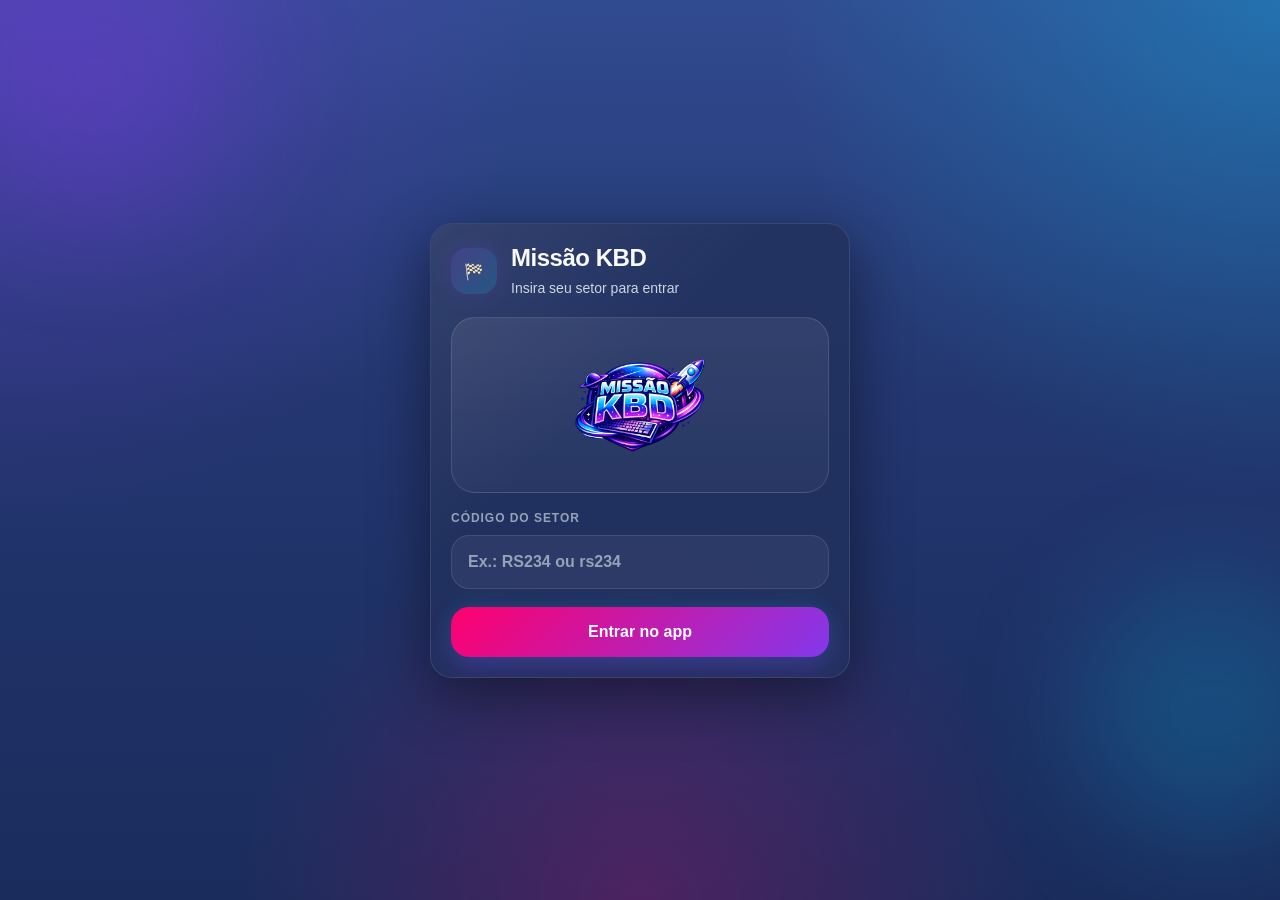
==== commit fcb6758e: "push v4 + setores" ====
--- a/index.html
+++ b/index.html
@@ -16,17 +16,14 @@
         <div class="login-logo-badge">🏁</div>
         <div class="login-head">
           <h1 class="login-title">Missão KBD</h1>
-          <p class="login-subtitle">Acesse o app com o código do seu setor para visualizar as marcas, aulas e quizzes.</p>
+          <p class="login-subtitle">Insira seu setor para entrar</p>
         </div>
       </div>
       <div class="login-logo"><img src="logo-missao-kbd-v2.png" alt="Logo Missão KBD"></div>
       <div class="form-stack">
         <label class="field-label" for="setor">Código do setor</label>
-        <input id="setor" class="input" type="text" placeholder="Ex.: SPI200" autocomplete="off" maxlength="12">
-        <div class="helper-row">
-          <span id="loginHelper" class="helper-text">Use um dos setores liberados para entrar.</span>
-          <span class="login-sector-pill">SPI200 • RS234 • PR87 • SC01</span>
-        </div>
+        <input id="setor" class="input" type="text" placeholder="Ex.: RS234 ou rs234" autocomplete="off" maxlength="12">
+        
       </div>
       <button class="primary-button" onclick="entrar()">Entrar no app</button>
     </section>
--- a/style.css
+++ b/style.css
@@ -1,8 +1,8 @@
 :root {
-  --bg-dark: #0a0e27;
-  --bg-darker: #050811;
-  --bg-card: rgba(15, 23, 42, 0.78);
-  --bg-card-hover: rgba(20, 30, 50, 0.95);
+  --bg-dark: #23366f;
+  --bg-darker: #172754;
+  --bg-card: rgba(34, 49, 94, 0.84);
+  --bg-card-hover: rgba(43, 61, 114, 0.96);
   --neon-pink: #ff006e;
   --neon-purple: #8338ec;
   --neon-blue: #00d4ff;
@@ -35,10 +35,10 @@
   font-family: Inter, -apple-system, BlinkMacSystemFont, 'Segoe UI', Roboto, sans-serif;
   color: var(--text-primary);
   background:
-    radial-gradient(circle at top left, rgba(131, 56, 236, 0.18), transparent 28%),
-    radial-gradient(circle at top right, rgba(0, 212, 255, 0.16), transparent 24%),
-    radial-gradient(circle at bottom center, rgba(255, 0, 110, 0.14), transparent 30%),
-    linear-gradient(180deg, var(--bg-dark) 0%, var(--bg-darker) 100%);
+    radial-gradient(circle at top left, rgba(131, 56, 236, 0.34), transparent 34%),
+    radial-gradient(circle at top right, rgba(0, 212, 255, 0.28), transparent 32%),
+    radial-gradient(circle at bottom center, rgba(255, 0, 110, 0.22), transparent 36%),
+    linear-gradient(180deg, #314b90 0%, #23366f 45%, #1a2c5c 100%);
   background-attachment: fixed;
   overflow-x: hidden;
 }
@@ -64,7 +64,7 @@
     linear-gradient(90deg, rgba(255,255,255,0.04) 1px, transparent 1px);
   background-size: 32px 32px;
   mask-image: linear-gradient(180deg, rgba(0,0,0,0.5), transparent 90%);
-  opacity: 0.18;
+  opacity: 0.1;
 }
 
 .bg-glow::before,
@@ -97,7 +97,7 @@
   min-height: 100vh;
   margin: 0 auto;
   position: relative;
-  padding-bottom: calc(var(--bottombar-h) + env(safe-area-inset-bottom, 0px) + 24px);
+  padding-bottom: calc(env(safe-area-inset-bottom, 0px) + 8px);
 }
 
 .topbar {
@@ -111,7 +111,7 @@
   justify-content: space-between;
   gap: 12px;
   backdrop-filter: blur(18px);
-  background: linear-gradient(180deg, rgba(5, 8, 17, 0.92), rgba(5, 8, 17, 0.7));
+  background: linear-gradient(180deg, rgba(17, 26, 60, 0.96), rgba(24, 36, 79, 0.84));
   border-bottom: 1px solid var(--border-light);
 }
 
@@ -381,6 +381,11 @@
   padding: 16px;
 }
 
+.kbd-card {
+  background: linear-gradient(180deg, rgba(41,60,115,0.94), rgba(31,47,97,0.94));
+  border-radius: 24px;
+}
+
 .brand-card:hover,
 .kbd-card:hover {
   background: var(--bg-card-hover);
@@ -400,15 +405,34 @@
 .brand-main,
 .kbd-main { display: flex; align-items: center; gap: 14px; min-width: 0; }
 
+
+.brand-card {
+  background: linear-gradient(180deg, rgba(42,92,196,0.94), rgba(34,74,166,0.94));
+  border-radius: 24px;
+}
+.brand-logo-wrap {
+  width: 72px;
+  height: 72px;
+  border-radius: 22px;
+  padding: 8px;
+  background: #ffffff;
+  border: 1px solid rgba(207, 226, 255, 0.9);
+  box-shadow: inset 0 1px 0 rgba(255,255,255,0.15), 0 14px 30px rgba(8,12,28,0.24);
+  flex-shrink: 0;
+  display:flex;
+  align-items:center;
+  justify-content:center;
+}
 .brand-logo {
   width: 58px;
   height: 58px;
   border-radius: 18px;
-  background: #fff;
-  border: 1px solid rgba(255,255,255,0.15);
+  background: #ffffff;
+  border: 1px solid rgba(216, 228, 255, 0.95);
   padding: 8px;
   object-fit: contain;
   flex-shrink: 0;
+  box-shadow: inset 0 1px 0 rgba(255,255,255,0.12), 0 10px 24px rgba(0,0,0,0.16);
 }
 
 .brand-info,
@@ -517,7 +541,7 @@
 .image-frame {
   width: 100%;
   border-radius: 20px;
-  background: rgba(0,0,0,0.25);
+  background: rgba(255,255,255,0.08);
   border: 1px solid var(--border-light);
   overflow: hidden;
 }
@@ -542,11 +566,20 @@
   gap: 12px;
 }
 
+.kbd-visual-card {
+  padding: 10px;
+  border-radius: 22px;
+  background: rgba(255,255,255,0.08);
+  border: 1px solid rgba(255,255,255,0.12);
+  box-shadow: 0 18px 42px rgba(6,10,25,0.18);
+}
+
 .image-gallery img {
   width: 100%;
-  border-radius: 20px;
-  border: 1px solid var(--border-light);
-  object-fit: cover;
+  border-radius: 18px;
+  border: 1px solid rgba(255,255,255,0.12);
+  background: rgba(255,255,255,0.04);
+  box-shadow: 0 16px 40px rgba(0,0,0,0.24);
 }
 
 .quiz-shell { display: flex; flex-direction: column; gap: 16px; }
@@ -559,6 +592,7 @@
 }
 
 .question-card { display: flex; flex-direction: column; gap: 16px; animation: slideUp .28s ease; }
+.quiz-validating .question-card { transform: translateY(-4px); transition: transform .3s ease; }
 .question-helper { font-size: 13px; }
 .option-list { gap: 10px; }
 
@@ -633,14 +667,30 @@
 .result-copy,
 .empty-state-copy { display: flex; flex-direction: column; gap: 6px; }
 
+.bullet-highlight {
+  display:inline-flex;
+  align-items:center;
+  margin-bottom: 12px;
+  padding: 6px 12px;
+  border-radius: 999px;
+  background: linear-gradient(135deg, rgba(255,0,110,.92), rgba(255,145,0,.88));
+  color: white;
+  font-size: 11px;
+  font-weight: 900;
+  letter-spacing: .06em;
+  text-transform: uppercase;
+  box-shadow: 0 10px 22px rgba(255,0,110,.24);
+}
+
 .justification-box {
-  border-radius: 18px;
-  padding: 14px;
-  background: rgba(255,255,255,0.04);
-  border: 1px solid rgba(255,255,255,0.08);
-  color: var(--text-secondary);
-  line-height: 1.55;
+  border-radius: 20px;
+  padding: 16px 18px;
+  background: linear-gradient(135deg, rgba(255, 0, 110, 0.28), rgba(255, 145, 0, 0.18), rgba(0, 212, 255, 0.18));
+  border: 1px solid rgba(255,255,255,0.18);
+  color: #fdf2f8;
+  line-height: 1.6;
   font-size: 14px;
+  box-shadow: 0 14px 34px rgba(131, 56, 236, 0.18);
 }
 
 .answer-box {
@@ -876,3 +926,18 @@
   .question-title { font-size: 19px; }
   .summary-card-value, .result-score { font-size: 30px; }
 }
+
+.feedback-card-slide { animation: slideDownValidate .48s ease both; }
+@keyframes slideDownValidate { from { opacity: 0; transform: translateY(32px); } to { opacity: 1; transform: translateY(0); } }
+.bottom-nav { display:none !important; }
+
+
+.result-stats .summary-chip { background: rgba(255,255,255,0.14); color: #fff; border-color: rgba(255,255,255,0.16); }
+.result-stats .summary-chip.pending { background: rgba(255, 191, 36, 0.18); }
+.hero-card { background: linear-gradient(180deg, rgba(50,68,126,0.92), rgba(31,45,92,0.92)); }
+.section-head .section-subtitle { color: rgba(248,250,252,.82); }
+
+.justification-text{display:block; margin:0; line-height:1.65;}
+.bullet-highlight{display:flex; width:fit-content; margin-bottom:10px;}
+.topbar-home-only{justify-content:flex-end; min-height:64px;}
+.topbar-right-home{width:100%; justify-content:flex-end;}
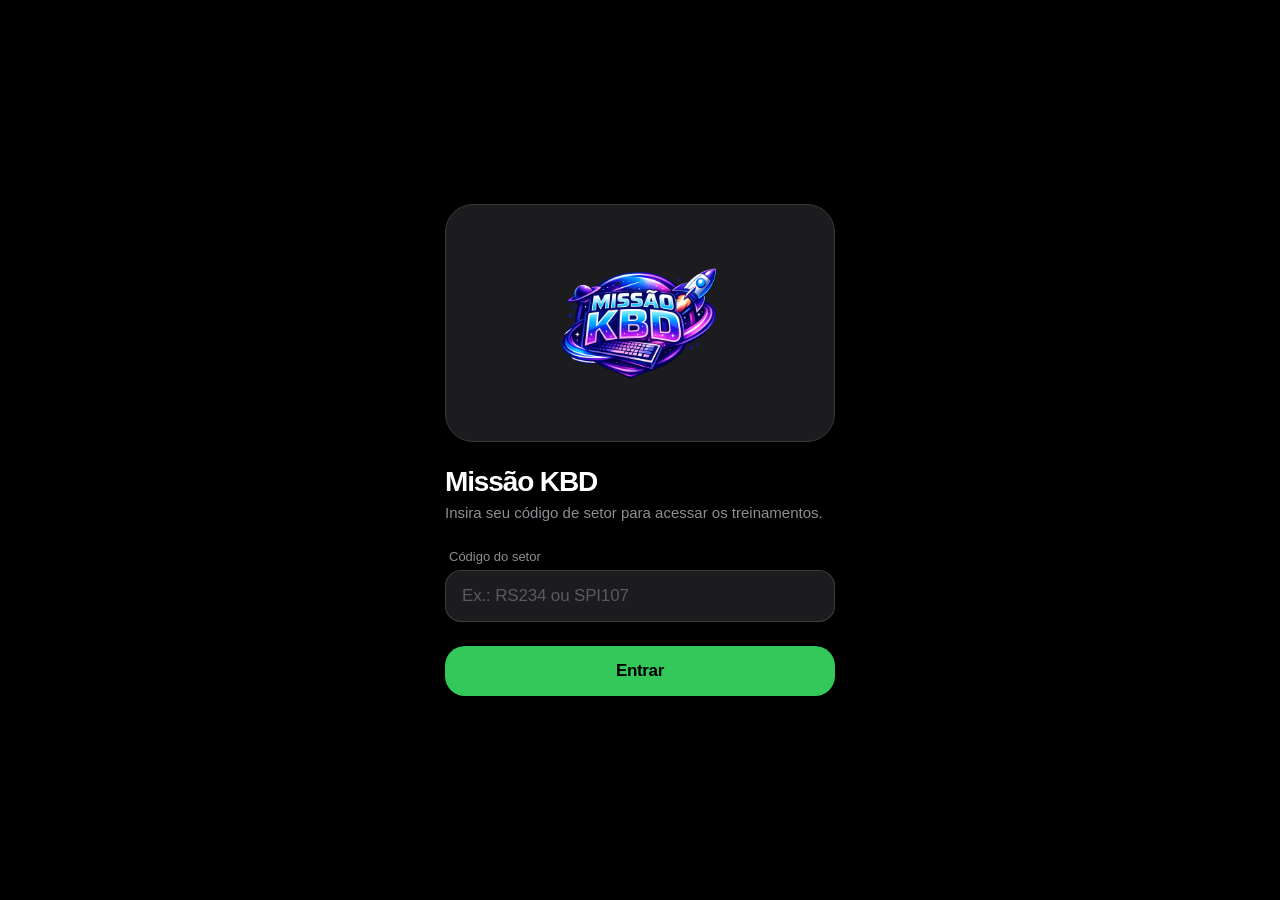
==== commit 19283641: "push claude" ====
--- a/index.html
+++ b/index.html
@@ -6,26 +6,47 @@
   <title>Missão KBD • Login</title>
   <link rel="stylesheet" href="style.css">
   <script defer src="app.js"></script>
+  <template id="__bundler_thumbnail">
+    <svg viewBox="0 0 120 80" xmlns="http://www.w3.org/2000/svg">
+      <rect width="120" height="80" fill="#000"/>
+      <rect x="20" y="8" width="80" height="64" rx="12" fill="#1c1c1e"/>
+      <rect x="30" y="16" width="60" height="20" rx="6" fill="#2c2c2e"/>
+      <rect x="30" y="44" width="60" height="10" rx="4" fill="#2c2c2e"/>
+      <rect x="30" y="58" width="60" height="8" rx="4" fill="#34c759"/>
+    </svg>
+  </template>
 </head>
 <body>
   <div class="bg-grid"></div>
   <div class="bg-glow"></div>
   <main class="login-page">
     <section class="login-panel">
-      <div class="login-brand">
-        <div class="login-logo-badge">🏁</div>
-        <div class="login-head">
-          <h1 class="login-title">Missão KBD</h1>
-          <p class="login-subtitle">Insira seu setor para entrar</p>
-        </div>
+
+      <div class="login-logo">
+        <img src="logo-missao-kbd-v2.png" alt="Logo Missão KBD">
       </div>
-      <div class="login-logo"><img src="logo-missao-kbd-v2.png" alt="Logo Missão KBD"></div>
+
+      <div class="login-head">
+        <h1 class="login-title">Missão KBD</h1>
+        <p class="login-subtitle">Insira seu código de setor para acessar os treinamentos.</p>
+      </div>
+
       <div class="form-stack">
         <label class="field-label" for="setor">Código do setor</label>
-        <input id="setor" class="input" type="text" placeholder="Ex.: RS234 ou rs234" autocomplete="off" maxlength="12">
-        
+        <input
+          id="setor"
+          class="input"
+          type="text"
+          placeholder="Ex.: RS234 ou SPI107"
+          autocomplete="off"
+          maxlength="24"
+          spellcheck="false"
+          autocapitalize="characters"
+        >
       </div>
-      <button class="primary-button" onclick="entrar()">Entrar no app</button>
+
+      <button class="primary-button" onclick="entrar()">Entrar</button>
+
     </section>
   </main>
 </body>
--- a/style.css
+++ b/style.css
@@ -1,943 +1,725 @@
+/* ─── Apple iOS Dark Mode Design System ─────────────────── */
 :root {
-  --bg-dark: #23366f;
-  --bg-darker: #172754;
-  --bg-card: rgba(34, 49, 94, 0.84);
-  --bg-card-hover: rgba(43, 61, 114, 0.96);
-  --neon-pink: #ff006e;
-  --neon-purple: #8338ec;
-  --neon-blue: #00d4ff;
-  --neon-cyan: #00f5ff;
-  --neon-magenta: #ff10f0;
-  --success: #10b981;
-  --warning: #fbbf24;
-  --error: #ef4444;
-  --info: #3b82f6;
-  --text-primary: #f8fafc;
-  --text-secondary: #cbd5e1;
-  --text-tertiary: #94a3b8;
-  --border-light: rgba(255, 255, 255, 0.1);
-  --border-medium: rgba(255, 255, 255, 0.2);
-  --shadow-lg: 0 18px 60px rgba(0, 0, 0, 0.45);
-  --shadow-neon: 0 0 24px rgba(131, 56, 236, 0.18);
-  --radius-sm: 10px;
-  --radius-md: 16px;
-  --radius-lg: 22px;
-  --radius-xl: 28px;
-  --topbar-h: 78px;
-  --bottombar-h: 84px;
-}
-
-* { box-sizing: border-box; }
-html { scroll-behavior: smooth; }
+  /* Backgrounds — iOS layered system */
+  --bg-primary:    #000000;
+  --bg-secondary:  #1c1c1e;
+  --bg-tertiary:   #2c2c2e;
+  --bg-quaternary: #3a3a3c;
+
+  /* Labels */
+  --label-1:  rgba(255,255,255,1.00);
+  --label-2:  rgba(235,235,245,0.60);
+  --label-3:  rgba(235,235,245,0.30);
+  --label-4:  rgba(235,235,245,0.16);
+
+  /* Fills */
+  --fill-1: rgba(120,120,128,0.36);
+  --fill-2: rgba(120,120,128,0.28);
+  --fill-3: rgba(118,118,128,0.20);
+  --fill-4: rgba(116,116,128,0.12);
+
+  /* Separators */
+  --sep:      rgba(84,84,88,0.60);
+  --sep-op:   rgba(56,56,58,1.00);
+
+  /* System Green */
+  --green:        #34c759;
+  --green-dim:    rgba(52,199,89,0.16);
+  --green-border: rgba(52,199,89,0.30);
+
+  /* System colors */
+  --red:    #ff453a;
+  --red-dim: rgba(255,69,58,0.15);
+  --blue:   #0a84ff;
+  --blue-dim: rgba(10,132,255,0.15);
+  --yellow: #ffd60a;
+
+  /* Radii — iOS standard */
+  --r-xs:  8px;
+  --r-sm:  10px;
+  --r-md:  13px;
+  --r-lg:  16px;
+  --r-xl:  20px;
+  --r-2xl: 28px;
+
+  --topbar-h: 56px;
+}
+
+/* ─── Reset ──────────────────────────────────────────────── */
+*, *::before, *::after { box-sizing: border-box; }
+html { scroll-behavior: smooth; -webkit-text-size-adjust: 100%; }
 html, body { min-height: 100%; }
 body {
   margin: 0;
-  font-family: Inter, -apple-system, BlinkMacSystemFont, 'Segoe UI', Roboto, sans-serif;
-  color: var(--text-primary);
-  background:
-    radial-gradient(circle at top left, rgba(131, 56, 236, 0.34), transparent 34%),
-    radial-gradient(circle at top right, rgba(0, 212, 255, 0.28), transparent 32%),
-    radial-gradient(circle at bottom center, rgba(255, 0, 110, 0.22), transparent 36%),
-    linear-gradient(180deg, #314b90 0%, #23366f 45%, #1a2c5c 100%);
-  background-attachment: fixed;
+  font-family: -apple-system, BlinkMacSystemFont, "Helvetica Neue", Arial, sans-serif;
+  color: var(--label-1);
+  background: var(--bg-primary);
   overflow-x: hidden;
-}
-
+  -webkit-font-smoothing: antialiased;
+}
 a { color: inherit; text-decoration: none; }
 button, input { font: inherit; }
-button { border: 0; }
+button { border: 0; cursor: pointer; background: none; }
 img { max-width: 100%; display: block; }
 
-.bg-glow,
-.bg-grid {
-  position: fixed;
-  inset: 0;
-  pointer-events: none;
-}
-
-.bg-grid::before {
-  content: "";
-  position: absolute;
-  inset: 0;
-  background-image:
-    linear-gradient(rgba(255,255,255,0.04) 1px, transparent 1px),
-    linear-gradient(90deg, rgba(255,255,255,0.04) 1px, transparent 1px);
-  background-size: 32px 32px;
-  mask-image: linear-gradient(180deg, rgba(0,0,0,0.5), transparent 90%);
-  opacity: 0.1;
-}
-
-.bg-glow::before,
-.bg-glow::after {
-  content: "";
-  position: absolute;
-  border-radius: 999px;
-  filter: blur(60px);
-}
-
-.bg-glow::before {
-  width: 280px;
-  height: 280px;
-  top: -60px;
-  left: -40px;
-  background: rgba(131, 56, 236, 0.24);
-}
-
-.bg-glow::after {
-  width: 260px;
-  height: 260px;
-  right: -60px;
-  bottom: 60px;
-  background: rgba(0, 212, 255, 0.18);
-}
-
+/* ─── Background decorations (minimal) ──────────────────── */
+.bg-glow, .bg-grid { display: none; }
+
+/* ─── App shell ──────────────────────────────────────────── */
 .app-shell {
   width: 100%;
-  max-width: 480px;
+  max-width: 430px;
   min-height: 100vh;
   margin: 0 auto;
   position: relative;
-  padding-bottom: calc(env(safe-area-inset-bottom, 0px) + 8px);
-}
-
+  padding-bottom: calc(env(safe-area-inset-bottom, 0px) + 16px);
+}
+
+/* ─── Topbar ─────────────────────────────────────────────── */
 .topbar {
   position: sticky;
-  top: 0;
-  z-index: 90;
+  top: 0; z-index: 90;
   min-height: var(--topbar-h);
-  padding: 14px 16px;
+  padding: 0 16px;
   display: flex;
   align-items: center;
   justify-content: space-between;
   gap: 12px;
-  backdrop-filter: blur(18px);
-  background: linear-gradient(180deg, rgba(17, 26, 60, 0.96), rgba(24, 36, 79, 0.84));
-  border-bottom: 1px solid var(--border-light);
-}
-
-.topbar-left,
-.topbar-right,
-.topbar-meta,
-.topbar-brand {
-  display: flex;
-  align-items: center;
-}
-
-.topbar-left { gap: 12px; min-width: 0; }
-.topbar-right { gap: 8px; flex-shrink: 0; }
+  background: rgba(0,0,0,0.72);
+  backdrop-filter: blur(20px) saturate(1.8);
+  -webkit-backdrop-filter: blur(20px) saturate(1.8);
+  border-bottom: 0.5px solid var(--sep);
+}
+
+.topbar-left, .topbar-right, .topbar-meta, .topbar-brand {
+  display: flex; align-items: center;
+}
+.topbar-left { gap: 10px; min-width: 0; }
+.topbar-right { gap: 6px; flex-shrink: 0; }
 .topbar-brand { gap: 10px; min-width: 0; }
-.topbar-meta { flex-direction: column; align-items: flex-start; gap: 2px; min-width: 0; }
-
-.topbar-logo {
-  width: 40px;
-  height: 40px;
-  object-fit: contain;
-  border-radius: 14px;
-  padding: 6px;
-  background: rgba(255,255,255,0.06);
-  border: 1px solid var(--border-light);
-  box-shadow: var(--shadow-neon);
-}
-
-.topbar-eyebrow {
-  font-size: 11px;
-  text-transform: uppercase;
-  letter-spacing: 0.08em;
-  color: var(--text-tertiary);
-}
-
-.topbar-title {
-  font-size: 15px;
-  font-weight: 700;
-  line-height: 1.2;
-  max-width: 200px;
-  white-space: nowrap;
-  overflow: hidden;
-  text-overflow: ellipsis;
-}
-
-.topbar-subtitle {
-  font-size: 11px;
-  color: var(--text-secondary);
-  white-space: nowrap;
-  overflow: hidden;
-  text-overflow: ellipsis;
-  max-width: 220px;
-}
-
+.topbar-meta { flex-direction: column; align-items: flex-start; gap: 0; min-width: 0; }
+
+.topbar-logo { width: 32px; height: 32px; object-fit: contain; border-radius: 8px; }
+.topbar-eyebrow { font-size: 11px; font-weight: 500; color: var(--label-3); letter-spacing: 0.01em; }
+.topbar-title { font-size: 17px; font-weight: 600; letter-spacing: -0.02em; max-width: 200px; white-space: nowrap; overflow: hidden; text-overflow: ellipsis; }
+.topbar-subtitle { font-size: 12px; color: var(--label-2); white-space: nowrap; overflow: hidden; text-overflow: ellipsis; max-width: 200px; }
+
+/* ─── Icon buttons ───────────────────────────────────────── */
 .icon-button {
-  width: 38px;
-  height: 38px;
-  border-radius: 14px;
-  background: rgba(255,255,255,0.06);
-  border: 1px solid var(--border-light);
-  color: var(--text-primary);
+  width: 36px; height: 36px;
+  border-radius: 50%;
+  background: var(--fill-3);
+  border: none;
+  color: var(--label-1);
   display: inline-flex;
   align-items: center;
   justify-content: center;
-  transition: transform .18s ease, border-color .18s ease, background .18s ease, box-shadow .18s ease;
-  cursor: pointer;
-}
-
-.icon-button svg,
-.bottom-nav-link svg,
-.inline-icon svg,
-.card-arrow svg,
-.option-icon svg,
-.summary-card-icon svg,
-.empty-state-icon svg,
-.feedback-badge svg,
-.next-chip svg,
-.login-logo-badge svg,
-.modal-icon-wrap svg {
-  width: 20px;
-  height: 20px;
-  stroke: currentColor;
-  fill: none;
-  stroke-width: 2;
-  stroke-linecap: round;
-  stroke-linejoin: round;
-}
-
-.icon-button:active,
-.bottom-nav-link:active,
-.primary-button:active,
-.secondary-button:active,
-.option-button:active,
-.brand-card:active,
-.kbd-card:active { transform: scale(0.98); }
-
-.icon-button:hover,
-.bottom-nav-link:hover,
-.brand-card:hover,
-.kbd-card:hover,
-.option-button:hover,
-.primary-button:hover,
-.secondary-button:hover {
-  border-color: var(--border-medium);
-}
-
-.setor-badge,
-.status-badge,
-.kbd-pill,
-.progress-pill,
-.login-sector-pill,
-.summary-chip,
-.next-chip {
+  transition: background 0.15s, transform 0.1s;
+}
+.icon-button:active { transform: scale(0.92); background: var(--fill-2); }
+
+.icon-button svg, .bottom-nav-link svg, .inline-icon svg,
+.card-arrow svg, .option-icon svg, .summary-card-icon svg,
+.empty-state-icon svg, .feedback-badge svg, .next-chip svg,
+.login-logo-badge svg, .modal-icon-wrap svg {
+  width: 18px; height: 18px;
+  stroke: currentColor; fill: none;
+  stroke-width: 1.8; stroke-linecap: round; stroke-linejoin: round;
+}
+
+/* ─── Badges & pills ─────────────────────────────────────── */
+.setor-badge, .status-badge, .kbd-pill, .progress-pill,
+.login-sector-pill, .summary-chip, .next-chip {
   display: inline-flex;
   align-items: center;
   justify-content: center;
-  gap: 6px;
-  min-height: 28px;
-  padding: 0 12px;
+  gap: 4px;
+  min-height: 24px;
+  padding: 0 10px;
   border-radius: 999px;
-  border: 1px solid var(--border-light);
-  font-size: 11px;
+  border: none;
+  font-size: 12px;
+  font-weight: 600;
+  letter-spacing: -0.01em;
+  white-space: nowrap;
+}
+
+.setor-badge {
+  background: var(--fill-3);
+  color: var(--label-2);
+  font-size: 13px;
   font-weight: 700;
-  letter-spacing: 0.02em;
-  white-space: nowrap;
-}
-
-.setor-badge {
-  background: linear-gradient(135deg, rgba(255, 0, 110, 0.18), rgba(131, 56, 236, 0.2));
-  color: #fff;
-  box-shadow: 0 0 18px rgba(255, 0, 110, 0.18);
-}
-
+}
+
+.status-badge {
+  background: var(--blue-dim);
+  color: var(--blue);
+}
+
+.progress-pill.pending, .kbd-pill.pending, .summary-chip.pending {
+  background: rgba(255,214,10,0.15);
+  color: var(--yellow);
+}
+.progress-pill.completed, .kbd-pill.completed, .summary-chip.completed {
+  background: var(--green-dim);
+  color: var(--green);
+}
+
+/* ─── Active states ──────────────────────────────────────── */
+.brand-card:active, .kbd-card:active,
+.primary-button:active, .secondary-button:active,
+.option-button:active { transform: scale(0.97); }
+
+/* ─── Main content ───────────────────────────────────────── */
 .main-content {
+  padding: 0;
+  display: flex;
+  flex-direction: column;
+  gap: 0;
+}
+
+/* ─── Section grouping (iOS grouped lists) ───────────────── */
+.section-head {
+  padding: 28px 16px 8px;
+  display: flex;
+  flex-direction: column;
+  gap: 2px;
+}
+.section-head + .brand-list,
+.section-head + .kbd-list {
+  padding: 0 16px;
+}
+
+.section-title {
+  margin: 0;
+  font-size: 22px;
+  font-weight: 700;
+  letter-spacing: -0.03em;
+  color: var(--label-1);
+}
+.section-subtitle {
+  margin: 0;
+  font-size: 13px;
+  color: var(--label-2);
+  line-height: 1.4;
+}
+
+/* ─── Hero card ──────────────────────────────────────────── */
+.hero-card {
+  margin: 16px;
+  border-radius: var(--r-xl);
+  background: var(--bg-secondary);
+  padding: 20px;
+  display: flex;
+  flex-direction: column;
+  gap: 18px;
+  border: 0.5px solid var(--sep-op);
+}
+
+.hero-logo {
+  width: 100%;
+  border-radius: var(--r-lg);
+  background: var(--bg-tertiary);
   padding: 16px;
-  display: flex;
-  flex-direction: column;
-  gap: 16px;
-}
-
-.hero-card,
-.card,
-.summary-card,
-.login-panel,
-.question-card,
-.feedback-card,
-.result-card,
-.empty-state,
-.modal {
-  position: relative;
-  overflow: hidden;
-  background: var(--bg-card);
-  border: 1px solid var(--border-light);
-  border-radius: var(--radius-lg);
-  box-shadow: var(--shadow-lg);
-  backdrop-filter: blur(16px);
-}
-
-.hero-card::before,
-.card::before,
-.summary-card::before,
-.login-panel::before,
-.question-card::before,
-.feedback-card::before,
-.result-card::before,
-.empty-state::before,
-.modal::before {
-  content: "";
-  position: absolute;
-  inset: 0;
-  background: linear-gradient(135deg, rgba(255,255,255,0.08), transparent 40%);
-  pointer-events: none;
-}
-
-.hero-card,
-.login-panel { padding: 20px; }
-.card,
-.summary-card,
-.question-card,
-.feedback-card,
-.result-card,
-.empty-state { padding: 18px; }
-
-.hero-card {
-  display: flex;
-  flex-direction: column;
-  gap: 16px;
-}
-
-.hero-logo {
-  width: 100%;
-  border-radius: 22px;
-  background: linear-gradient(180deg, rgba(255,255,255,0.08), rgba(255,255,255,0.03));
-  border: 1px solid rgba(255,255,255,0.12);
-  padding: 12px;
-}
-
+}
 .hero-logo img {
   width: 100%;
-  max-height: 148px;
+  max-height: 130px;
   object-fit: contain;
 }
 
-.hero-title,
-.section-title,
-.login-title,
-.result-title,
-.modal-title,
-.feedback-title,
-.question-title {
-  margin: 0;
-  font-weight: 800;
-  letter-spacing: -0.02em;
-}
-
-.hero-title,
-.login-title,
-.result-title { font-size: 24px; }
-.section-title,
-.feedback-title,
-.modal-title { font-size: 18px; }
-.question-title { font-size: 21px; line-height: 1.35; }
-
-.hero-subtitle,
-.section-subtitle,
-.login-subtitle,
-.result-subtitle,
-.modal-text,
-.feedback-text,
-.helper-text,
-.card-subtitle,
-.question-helper,
-.empty-state-text {
-  margin: 0;
-  color: var(--text-secondary);
-  line-height: 1.5;
-  font-size: 14px;
-}
-
-.hero-head,
-.section-head,
-.login-head { display: flex; flex-direction: column; gap: 6px; }
-.section-head { gap: 4px; }
-
-.brand-list,
-.kbd-list,
-.summary-grid,
-.option-list,
-.action-stack {
+.hero-head { display: flex; flex-direction: column; gap: 4px; }
+.hero-title { margin: 0; font-size: 22px; font-weight: 700; letter-spacing: -0.03em; }
+.hero-subtitle { margin: 0; font-size: 14px; color: var(--label-2); line-height: 1.4; }
+
+/* ─── Summary card (progress) ────────────────────────────── */
+.summary-card {
+  background: var(--bg-secondary);
+  border-radius: var(--r-xl);
+  padding: 18px;
   display: flex;
   flex-direction: column;
   gap: 12px;
-}
-
-.brand-card,
-.kbd-card,
-.summary-card {
-  transition: transform .2s ease, border-color .2s ease, background .2s ease, box-shadow .2s ease;
-}
-
-.brand-card,
-.kbd-card {
-  cursor: pointer;
-  display: flex;
+  border: 0.5px solid var(--sep-op);
+}
+.hero-card .summary-card {
+  background: var(--bg-tertiary);
+  border-color: transparent;
+  margin: 0;
+}
+
+/* standalone summary-card in main-content */
+.main-content > .summary-card {
+  margin: 16px 16px 0;
+}
+
+.summary-card-top {
+  display: flex;
+  justify-content: space-between;
   align-items: center;
-  justify-content: space-between;
   gap: 12px;
-  padding: 16px;
-}
-
-.kbd-card {
-  background: linear-gradient(180deg, rgba(41,60,115,0.94), rgba(31,47,97,0.94));
-  border-radius: 24px;
-}
-
-.brand-card:hover,
-.kbd-card:hover {
-  background: var(--bg-card-hover);
-  box-shadow: 0 16px 40px rgba(0,0,0,.35), 0 0 24px rgba(0,212,255,.12);
-}
-
-.brand-card.pending,
-.kbd-card.pending {
-  border-color: rgba(251, 191, 36, 0.3);
-}
-
-.brand-card.completed,
-.kbd-card.completed {
-  border-color: rgba(16, 185, 129, 0.32);
-}
-
-.brand-main,
-.kbd-main { display: flex; align-items: center; gap: 14px; min-width: 0; }
-
-
-.brand-card {
-  background: linear-gradient(180deg, rgba(42,92,196,0.94), rgba(34,74,166,0.94));
-  border-radius: 24px;
-}
-.brand-logo-wrap {
-  width: 72px;
-  height: 72px;
-  border-radius: 22px;
-  padding: 8px;
-  background: #ffffff;
-  border: 1px solid rgba(207, 226, 255, 0.9);
-  box-shadow: inset 0 1px 0 rgba(255,255,255,0.15), 0 14px 30px rgba(8,12,28,0.24);
-  flex-shrink: 0;
-  display:flex;
-  align-items:center;
-  justify-content:center;
-}
-.brand-logo {
-  width: 58px;
-  height: 58px;
-  border-radius: 18px;
-  background: #ffffff;
-  border: 1px solid rgba(216, 228, 255, 0.95);
-  padding: 8px;
-  object-fit: contain;
-  flex-shrink: 0;
-  box-shadow: inset 0 1px 0 rgba(255,255,255,0.12), 0 10px 24px rgba(0,0,0,0.16);
-}
-
-.brand-info,
-.kbd-info { min-width: 0; display: flex; flex-direction: column; gap: 4px; }
-.brand-name,
-.kbd-name { font-size: 16px; font-weight: 700; line-height: 1.35; }
-.brand-meta,
-.kbd-meta { font-size: 13px; color: var(--text-secondary); }
-
-.card-arrow {
-  width: 36px;
-  height: 36px;
-  border-radius: 14px;
-  display: inline-flex;
-  align-items: center;
-  justify-content: center;
-  background: rgba(255,255,255,0.06);
-  color: var(--neon-blue);
-  flex-shrink: 0;
-}
-
-.progress-pill.pending,
-.kbd-pill.pending,
-.summary-chip.pending { color: var(--warning); background: rgba(251,191,36,0.12); border-color: rgba(251,191,36,0.3); }
-.progress-pill.completed,
-.kbd-pill.completed,
-.summary-chip.completed { color: var(--success); background: rgba(16,185,129,0.12); border-color: rgba(16,185,129,0.3); }
-.status-badge { color: var(--neon-blue); background: rgba(0, 212, 255, 0.12); }
-
-.progress-track {
-  width: 100%;
-  height: 10px;
-  border-radius: 999px;
-  background: rgba(255,255,255,0.07);
-  overflow: hidden;
-  border: 1px solid rgba(255,255,255,0.08);
-}
-
-.progress-fill {
-  height: 100%;
-  border-radius: inherit;
-  background: linear-gradient(90deg, var(--neon-pink), var(--neon-purple), var(--neon-blue));
-  background-size: 200% 200%;
-  box-shadow: 0 0 18px rgba(0,212,255,.25);
-  transition: width .35s ease;
-  animation: gradientShift 4s ease infinite;
-}
-
-.summary-card {
-  gap: 8px;
-  display: flex;
-  flex-direction: column;
-}
-
-.summary-card-top {
-  display: flex;
-  justify-content: space-between;
-  align-items: flex-start;
-  gap: 12px;
-}
-
-.summary-card-icon,
-.login-logo-badge,
-.empty-state-icon,
-.feedback-badge {
-  width: 46px;
-  height: 46px;
-  border-radius: 16px;
+}
+.summary-card-label { font-size: 13px; color: var(--label-2); font-weight: 500; margin-bottom: 3px; }
+.summary-card-value { font-size: 34px; font-weight: 700; letter-spacing: -0.04em; line-height: 1; }
+.summary-card-icon, .login-logo-badge, .empty-state-icon, .feedback-badge {
+  width: 42px; height: 42px;
+  border-radius: var(--r-md);
   display: inline-flex;
   align-items: center;
   justify-content: center;
   flex-shrink: 0;
 }
-
-.summary-card-icon,
-.feedback-badge.success,
-.login-logo-badge {
-  background: linear-gradient(135deg, rgba(131, 56, 236, 0.2), rgba(0, 212, 255, 0.18));
-  color: var(--neon-blue);
-  box-shadow: var(--shadow-neon);
-}
-
-.feedback-badge.error,
-.empty-state-icon {
-  background: linear-gradient(135deg, rgba(255, 0, 110, 0.18), rgba(239, 68, 68, 0.18));
-  color: #ff8ab6;
-}
-
-.summary-card-value,
-.result-score {
-  font-size: 34px;
-  font-weight: 900;
-  line-height: 1;
-  letter-spacing: -0.04em;
-}
-
-.summary-card-label { font-size: 13px; color: var(--text-secondary); }
-
-.content-stack {
+.summary-card-icon, .login-logo-badge {
+  background: var(--green-dim);
+  color: var(--green);
+}
+.feedback-badge.success {
+  background: var(--green-dim);
+  color: var(--green);
+}
+.feedback-badge.error, .empty-state-icon {
+  background: var(--red-dim);
+  color: var(--red);
+}
+
+/* ─── Progress bar ───────────────────────────────────────── */
+.progress-track {
+  width: 100%;
+  height: 6px;
+  border-radius: 999px;
+  background: var(--fill-3);
+  overflow: hidden;
+}
+.progress-fill {
+  height: 100%;
+  border-radius: inherit;
+  background: var(--green);
+  transition: width 0.5s cubic-bezier(0.34, 1.2, 0.64, 1);
+}
+
+/* ─── Helper text ────────────────────────────────────────── */
+.helper-text, .card-subtitle, .question-helper,
+.empty-state-text, .modal-text, .feedback-text,
+.result-subtitle, .login-subtitle, .hero-subtitle,
+.section-subtitle {
+  margin: 0;
+  color: var(--label-2);
+  line-height: 1.5;
+  font-size: 13px;
+}
+
+/* ─── Card base (generic) ────────────────────────────────── */
+.card {
+  background: var(--bg-secondary);
+  border-radius: var(--r-xl);
+  border: 0.5px solid var(--sep-op);
+  padding: 18px;
+  margin: 0 16px;
+}
+
+/* ─── Brand list & KBD list ──────────────────────────────── */
+.brand-list, .kbd-list {
   display: flex;
   flex-direction: column;
-  gap: 16px;
-}
-
-.media-frame,
-.image-frame {
-  width: 100%;
-  border-radius: 20px;
-  background: rgba(255,255,255,0.08);
-  border: 1px solid var(--border-light);
+  gap: 1px;
+  background: var(--sep-op);
+  border-radius: var(--r-xl);
   overflow: hidden;
-}
-
-.media-frame iframe { width: 100%; aspect-ratio: 16 / 9; display: block; border: 0; }
-.placeholder,
-.image-placeholder {
-  min-height: 180px;
-  display: flex;
-  align-items: center;
-  justify-content: center;
-  flex-direction: column;
-  gap: 10px;
-  text-align: center;
-  padding: 20px;
-  color: var(--text-secondary);
-}
-
-.image-gallery {
-  display: flex;
-  flex-direction: column;
-  gap: 12px;
-}
-
-.kbd-visual-card {
-  padding: 10px;
-  border-radius: 22px;
-  background: rgba(255,255,255,0.08);
-  border: 1px solid rgba(255,255,255,0.12);
-  box-shadow: 0 18px 42px rgba(6,10,25,0.18);
-}
-
-.image-gallery img {
-  width: 100%;
-  border-radius: 18px;
-  border: 1px solid rgba(255,255,255,0.12);
-  background: rgba(255,255,255,0.04);
-  box-shadow: 0 16px 40px rgba(0,0,0,0.24);
-}
-
-.quiz-shell { display: flex; flex-direction: column; gap: 16px; }
-.quiz-progress-meta {
+  margin: 0 16px 16px;
+  border: 0.5px solid var(--sep-op);
+}
+
+.brand-card, .kbd-card {
+  background: var(--bg-secondary);
   display: flex;
   align-items: center;
   justify-content: space-between;
   gap: 12px;
-  flex-wrap: wrap;
-}
-
-.question-card { display: flex; flex-direction: column; gap: 16px; animation: slideUp .28s ease; }
-.quiz-validating .question-card { transform: translateY(-4px); transition: transform .3s ease; }
-.question-helper { font-size: 13px; }
-.option-list { gap: 10px; }
-
-.option-button {
+  padding: 12px 16px;
+  cursor: pointer;
+  border: none;
+  border-radius: 0;
+  transition: background 0.12s;
   width: 100%;
   text-align: left;
-  border-radius: 20px;
-  border: 1px solid var(--border-light);
-  background: rgba(255,255,255,0.04);
-  color: var(--text-primary);
-  padding: 14px;
-  display: flex;
-  align-items: center;
-  gap: 12px;
-  transition: transform .18s ease, background .18s ease, border-color .18s ease, box-shadow .18s ease;
-  cursor: pointer;
-}
-
-.option-button.selected {
-  border-color: rgba(0, 212, 255, 0.45);
-  background: rgba(0, 212, 255, 0.1);
-  box-shadow: 0 0 20px rgba(0,212,255,.12);
-}
-
-.option-button.correct {
-  border-color: rgba(16,185,129,.42);
-  background: rgba(16,185,129,.12);
-}
-
-.option-button.incorrect {
-  border-color: rgba(239,68,68,.42);
-  background: rgba(239,68,68,.12);
-}
-
-.option-button.disabled { pointer-events: none; opacity: 0.9; }
-
-.option-icon {
-  width: 38px;
-  height: 38px;
+}
+
+.brand-list > .brand-card:first-child { border-radius: var(--r-xl) var(--r-xl) 0 0; }
+.brand-list > .brand-card:last-child  { border-radius: 0 0 var(--r-xl) var(--r-xl); }
+.brand-list > .brand-card:only-child  { border-radius: var(--r-xl); }
+.kbd-list > .kbd-card:first-child { border-radius: var(--r-xl) var(--r-xl) 0 0; }
+.kbd-list > .kbd-card:last-child  { border-radius: 0 0 var(--r-xl) var(--r-xl); }
+.kbd-list > .kbd-card:only-child  { border-radius: var(--r-xl); }
+
+.brand-card:hover, .kbd-card:hover { background: var(--bg-tertiary); }
+
+.brand-card.completed { border-left: 3px solid var(--green); }
+.kbd-card.completed   { border-left: 3px solid var(--green); }
+
+.brand-main, .kbd-main { display: flex; align-items: center; gap: 14px; min-width: 0; flex: 1; }
+
+.brand-logo-wrap {
+  width: 56px; height: 56px;
+  border-radius: var(--r-md);
+  background: #fff;
+  display: flex; align-items: center; justify-content: center;
   flex-shrink: 0;
-  border-radius: 14px;
+  box-shadow: 0 2px 8px rgba(0,0,0,0.3);
+}
+.brand-logo {
+  width: 44px; height: 44px;
+  border-radius: 10px;
+  object-fit: contain;
+  background: #fff;
+  padding: 5px;
+  flex-shrink: 0;
+}
+
+.brand-info, .kbd-info { min-width: 0; display: flex; flex-direction: column; gap: 2px; }
+.brand-name, .kbd-name { font-size: 16px; font-weight: 600; letter-spacing: -0.02em; line-height: 1.3; }
+.brand-meta, .kbd-meta { font-size: 13px; color: var(--label-2); }
+
+.card-arrow {
+  flex-shrink: 0;
+  color: var(--label-3);
+  display: flex; align-items: center; justify-content: center;
+}
+.card-arrow svg { width: 16px; height: 16px; stroke-width: 2.5; }
+
+/* ─── Buttons ────────────────────────────────────────────── */
+.primary-button, .secondary-button {
+  width: 100%;
+  min-height: 50px;
+  border-radius: var(--r-xl);
   display: inline-flex;
   align-items: center;
   justify-content: center;
-  background: rgba(255,255,255,0.05);
-  border: 1px solid rgba(255,255,255,0.08);
-  font-weight: 800;
-}
-
-.option-copy { display: flex; flex-direction: column; gap: 4px; }
-.option-label { font-size: 13px; color: var(--text-tertiary); text-transform: uppercase; letter-spacing: .05em; }
-.option-text { font-size: 14px; line-height: 1.45; }
-
-.feedback-card,
-.result-card,
-.empty-state {
+  gap: 8px;
+  padding: 0 20px;
+  font-size: 17px;
+  font-weight: 600;
+  letter-spacing: -0.02em;
+  cursor: pointer;
+  transition: transform 0.1s, opacity 0.1s;
+}
+
+.primary-button {
+  background: var(--green);
+  color: #000;
+  border: none;
+}
+.primary-button:hover { opacity: 0.92; }
+
+.secondary-button {
+  background: var(--fill-3);
+  color: var(--label-1);
+  border: none;
+}
+.secondary-button:hover { background: var(--fill-2); }
+
+.primary-button[disabled], .secondary-button[disabled] {
+  opacity: 0.32; cursor: not-allowed; transform: none;
+}
+
+.action-stack { display: flex; flex-direction: column; gap: 10px; padding: 0 16px 16px; }
+.action-stack:first-child { padding-top: 16px; }
+
+/* ─── Login page ─────────────────────────────────────────── */
+.login-page {
+  min-height: 100vh;
   display: flex;
   flex-direction: column;
-  gap: 14px;
-  animation: fadeIn .28s ease;
-}
-
-.feedback-top,
-.result-top,
-.empty-state-top {
-  display: flex;
-  gap: 14px;
-  align-items: flex-start;
-}
-
-.feedback-copy,
-.result-copy,
-.empty-state-copy { display: flex; flex-direction: column; gap: 6px; }
-
-.bullet-highlight {
-  display:inline-flex;
-  align-items:center;
-  margin-bottom: 12px;
-  padding: 6px 12px;
-  border-radius: 999px;
-  background: linear-gradient(135deg, rgba(255,0,110,.92), rgba(255,145,0,.88));
-  color: white;
-  font-size: 11px;
-  font-weight: 900;
-  letter-spacing: .06em;
-  text-transform: uppercase;
-  box-shadow: 0 10px 22px rgba(255,0,110,.24);
-}
-
-.justification-box {
-  border-radius: 20px;
-  padding: 16px 18px;
-  background: linear-gradient(135deg, rgba(255, 0, 110, 0.28), rgba(255, 145, 0, 0.18), rgba(0, 212, 255, 0.18));
-  border: 1px solid rgba(255,255,255,0.18);
-  color: #fdf2f8;
-  line-height: 1.6;
-  font-size: 14px;
-  box-shadow: 0 14px 34px rgba(131, 56, 236, 0.18);
-}
-
-.answer-box {
-  border-radius: 18px;
-  padding: 14px;
-  background: rgba(0,0,0,0.22);
-  border: 1px solid rgba(255,255,255,0.08);
-  display: flex;
-  gap: 10px;
-  align-items: flex-start;
-}
-
-.answer-label { color: var(--text-tertiary); font-size: 12px; text-transform: uppercase; letter-spacing: .05em; }
-.answer-value { font-size: 14px; line-height: 1.5; }
-
-.medal-emoji { font-size: 54px; line-height: 1; animation: medalDrop .8s cubic-bezier(.68,-0.55,.265,1.55); }
-.result-stats { display: flex; gap: 10px; flex-wrap: wrap; }
-
-.primary-button,
-.secondary-button {
-  width: 100%;
-  min-height: 50px;
-  border-radius: 18px;
-  display: inline-flex;
   align-items: center;
   justify-content: center;
-  gap: 10px;
-  padding: 0 18px;
-  font-weight: 800;
-  cursor: pointer;
-  transition: transform .18s ease, box-shadow .18s ease, opacity .18s ease;
-}
-
-.primary-button {
-  color: #fff;
-  background: linear-gradient(135deg, var(--neon-pink), var(--neon-purple), var(--neon-blue));
-  box-shadow: 0 14px 26px rgba(131,56,236,.22), 0 0 22px rgba(0,212,255,.14);
-  background-size: 200% 200%;
-  animation: gradientShift 5s ease infinite;
-}
-
-.secondary-button {
-  color: var(--text-primary);
-  background: rgba(255,255,255,0.06);
-  border: 1px solid var(--border-light);
-}
-
-.primary-button[disabled],
-.secondary-button[disabled] {
-  cursor: not-allowed;
-  opacity: 0.45;
+  padding: 40px 24px calc(40px + env(safe-area-inset-bottom, 0px));
+  gap: 0;
+}
+
+.login-panel {
+  width: 100%;
+  max-width: 390px;
+  display: flex;
+  flex-direction: column;
+  gap: 24px;
+  background: none;
+  border: none;
   box-shadow: none;
-}
-
-.login-page {
-  min-height: 100vh;
-  display: flex;
-  align-items: center;
-  justify-content: center;
-  padding: 24px 16px;
-}
-
-.login-panel {
-  width: 100%;
-  max-width: 420px;
-  display: flex;
-  flex-direction: column;
-  gap: 18px;
-}
-
-.login-brand {
-  display: flex;
-  align-items: center;
-  gap: 14px;
-}
+  backdrop-filter: none;
+  padding: 0;
+  border-radius: 0;
+  overflow: visible;
+}
+
+.login-panel::before { display: none; }
 
 .login-logo {
   width: 100%;
-  border-radius: 24px;
-  background: linear-gradient(180deg, rgba(255,255,255,0.08), rgba(255,255,255,0.03));
-  border: 1px solid rgba(255,255,255,0.12);
-  padding: 12px;
-}
-
+  background: var(--bg-secondary);
+  border-radius: var(--r-2xl);
+  padding: 28px 24px;
+  border: 0.5px solid var(--sep-op);
+}
 .login-logo img {
   width: 100%;
-  max-height: 150px;
+  max-height: 180px;
   object-fit: contain;
 }
 
-.form-stack { display: flex; flex-direction: column; gap: 10px; }
-.field-label {
-  font-size: 12px;
-  color: var(--text-tertiary);
-  text-transform: uppercase;
-  letter-spacing: .08em;
-  font-weight: 700;
-}
+.login-head { display: flex; flex-direction: column; gap: 4px; }
+.login-title { margin: 0; font-size: 28px; font-weight: 700; letter-spacing: -0.04em; }
+.login-subtitle { margin: 0; font-size: 15px; color: var(--label-2); line-height: 1.5; }
+
+.form-stack { display: flex; flex-direction: column; gap: 6px; }
+.field-label { font-size: 13px; font-weight: 500; color: var(--label-2); padding-left: 4px; }
 
 .input {
   width: 100%;
-  min-height: 54px;
+  min-height: 52px;
   padding: 0 16px;
-  border-radius: 18px;
-  border: 1px solid var(--border-light);
-  background: rgba(255,255,255,0.05);
-  color: var(--text-primary);
+  border-radius: var(--r-lg);
+  border: 0.5px solid var(--sep);
+  background: var(--bg-secondary);
+  color: var(--label-1);
   outline: none;
-  font-size: 16px;
-  font-weight: 700;
-  transition: border-color .18s ease, box-shadow .18s ease, background .18s ease;
-}
-
-.input::placeholder { color: var(--text-tertiary); font-weight: 600; }
+  font-size: 17px;
+  font-weight: 400;
+  letter-spacing: -0.01em;
+  transition: border-color 0.15s, box-shadow 0.15s;
+}
+.input::placeholder { color: var(--label-3); }
 .input:focus {
-  border-color: rgba(0,212,255,.42);
-  background: rgba(255,255,255,0.07);
-  box-shadow: 0 0 0 4px rgba(0,212,255,.1);
-}
-
+  border-color: var(--green);
+  box-shadow: 0 0 0 3px var(--green-dim);
+}
+
+/* ─── Inline icon ────────────────────────────────────────── */
 .helper-row { display: flex; align-items: center; justify-content: space-between; gap: 10px; flex-wrap: wrap; }
-.inline-icon { display: inline-flex; align-items: center; gap: 6px; color: var(--text-secondary); font-size: 13px; }
-
+.inline-icon { display: inline-flex; align-items: center; gap: 6px; color: var(--label-2); font-size: 13px; }
+
+/* ─── Modal ──────────────────────────────────────────────── */
 .modal-overlay {
-  position: fixed;
-  inset: 0;
-  z-index: 1000;
-  background: rgba(0,0,0,0.7);
-  backdrop-filter: blur(10px);
-  display: flex;
-  align-items: center;
-  justify-content: center;
-  padding: 20px;
-  animation: fadeIn .2s ease;
-}
-
+  position: fixed; inset: 0; z-index: 1000;
+  background: rgba(0,0,0,0.5);
+  backdrop-filter: blur(12px);
+  display: flex; align-items: flex-end; justify-content: center;
+  padding: 0 0 env(safe-area-inset-bottom, 0px);
+  animation: fadeIn 0.2s ease;
+}
 .modal {
-  width: min(420px, 100%);
-  padding: 22px;
-  display: flex;
-  flex-direction: column;
-  gap: 16px;
-  animation: slideUp .22s ease;
-}
-
+  width: 100%; max-width: 430px;
+  padding: 20px 20px 28px;
+  background: #2c2c2e;
+  border-radius: 20px 20px 0 0;
+  border: none;
+  display: flex; flex-direction: column; gap: 16px;
+  animation: slideUpModal 0.3s cubic-bezier(0.34,1.2,0.64,1);
+  box-shadow: none;
+}
+.modal::before { display: none; }
 .modal-header { display: flex; gap: 14px; align-items: flex-start; }
 .modal-icon-wrap {
-  width: 50px;
-  height: 50px;
-  border-radius: 18px;
-  background: rgba(255, 0, 110, 0.14);
-  color: #ff8ab6;
-  display: inline-flex;
-  align-items: center;
-  justify-content: center;
-  flex-shrink: 0;
-}
+  width: 44px; height: 44px;
+  border-radius: 12px;
+  background: var(--red-dim);
+  color: var(--red);
+  display: inline-flex; align-items: center; justify-content: center; flex-shrink: 0;
+}
+.modal-title { margin: 0; font-size: 17px; font-weight: 600; letter-spacing: -0.02em; }
+.modal-text { margin: 4px 0 0; font-size: 14px; color: var(--label-2); line-height: 1.5; }
 .modal-actions { display: flex; flex-direction: column; gap: 10px; }
 
-.bottom-nav {
-  position: fixed;
-  left: 50%;
-  bottom: 14px;
-  transform: translateX(-50%);
-  width: calc(100% - 24px);
-  max-width: 456px;
-  min-height: var(--bottombar-h);
-  z-index: 95;
-  padding: 10px 12px calc(10px + env(safe-area-inset-bottom, 0px));
-  display: flex;
-  align-items: center;
-  justify-content: space-around;
-  gap: 8px;
-  border-radius: 24px;
-  border: 1px solid rgba(255,255,255,0.09);
-  background: rgba(5, 8, 17, 0.9);
-  backdrop-filter: blur(18px);
-  box-shadow: 0 16px 34px rgba(0,0,0,.45);
-}
-
-.bottom-nav-link {
-  flex: 1;
-  min-height: 56px;
-  border-radius: 18px;
-  color: var(--text-tertiary);
-  display: flex;
-  align-items: center;
-  justify-content: center;
-  flex-direction: column;
-  gap: 4px;
-  border: 1px solid transparent;
-  transition: transform .18s ease, color .18s ease, background .18s ease, border-color .18s ease;
-}
-
-.bottom-nav-label { font-size: 11px; font-weight: 700; }
-.bottom-nav-link.active {
-  color: #fff;
-  background: linear-gradient(135deg, rgba(255,0,110,.15), rgba(0,212,255,.12));
-  border-color: rgba(255,255,255,0.12);
-  box-shadow: inset 0 0 18px rgba(0,212,255,.08);
-}
-
+/* ─── Bottom nav ─────────────────────────────────────────── */
+.bottom-nav { display: none !important; }
+
+/* ─── Content stack / media / images ─────────────────────── */
+.content-stack { display: flex; flex-direction: column; gap: 0; }
+.card.content-stack { gap: 16px; margin-bottom: 0; }
+
+.media-frame, .image-frame {
+  width: 100%;
+  border-radius: var(--r-lg);
+  background: var(--bg-tertiary);
+  overflow: hidden;
+  border: 0.5px solid var(--sep-op);
+}
+.media-frame iframe { width: 100%; aspect-ratio: 16/9; display: block; border: 0; }
+
+.placeholder, .image-placeholder {
+  min-height: 140px;
+  display: flex; align-items: center; justify-content: center;
+  flex-direction: column; gap: 8px;
+  text-align: center; padding: 20px;
+  color: var(--label-2);
+}
+
+.image-gallery { display: flex; flex-direction: column; gap: 10px; }
+.kbd-visual-card {
+  border-radius: var(--r-lg);
+  overflow: hidden;
+  background: var(--bg-tertiary);
+  border: 0.5px solid var(--sep-op);
+}
+.image-gallery img { width: 100%; display: block; cursor: zoom-in; }
+
+/* ─── Quiz ───────────────────────────────────────────────── */
+.quiz-shell { display: flex; flex-direction: column; gap: 0; padding: 16px; }
+.quiz-progress-meta { display: flex; align-items: center; justify-content: space-between; gap: 12px; flex-wrap: wrap; margin-bottom: 4px; }
+
+.question-card {
+  background: var(--bg-secondary);
+  border-radius: var(--r-xl);
+  border: 0.5px solid var(--sep-op);
+  padding: 20px;
+  display: flex; flex-direction: column; gap: 18px;
+  animation: slideUp 0.22s ease;
+  margin-top: 12px;
+}
+.question-title { margin: 0; font-size: 19px; font-weight: 600; line-height: 1.4; letter-spacing: -0.02em; }
+.question-helper { font-size: 12px; color: var(--label-3); font-weight: 500; text-transform: uppercase; letter-spacing: 0.06em; }
+.option-list { gap: 8px; display: flex; flex-direction: column; }
+
+.option-button {
+  width: 100%; text-align: left;
+  border-radius: var(--r-lg);
+  border: 0.5px solid var(--sep);
+  background: var(--bg-tertiary);
+  color: var(--label-1);
+  padding: 14px;
+  display: flex; align-items: center; gap: 12px;
+  transition: background 0.12s, border-color 0.12s, transform 0.1s;
+  cursor: pointer;
+}
+.option-button:hover { background: var(--bg-quaternary); }
+.option-button.selected {
+  border-color: var(--green);
+  background: var(--green-dim);
+}
+.option-button.correct { border-color: var(--green); background: var(--green-dim); }
+.option-button.incorrect { border-color: var(--red); background: var(--red-dim); }
+.option-button.disabled { pointer-events: none; opacity: 0.85; }
+
+.option-icon {
+  width: 34px; height: 34px; flex-shrink: 0;
+  border-radius: 10px;
+  background: var(--fill-3);
+  border: 0.5px solid var(--sep);
+  display: inline-flex; align-items: center; justify-content: center;
+  font-weight: 700; font-size: 13px;
+}
+.option-copy { display: flex; flex-direction: column; gap: 1px; }
+.option-label { font-size: 11px; color: var(--label-3); text-transform: uppercase; letter-spacing: 0.06em; font-weight: 600; }
+.option-text { font-size: 15px; line-height: 1.4; font-weight: 500; }
+
+/* ─── Feedback & result ──────────────────────────────────── */
+.feedback-card {
+  background: var(--bg-secondary);
+  border-radius: var(--r-xl);
+  border: 0.5px solid var(--sep-op);
+  padding: 18px;
+  display: flex; flex-direction: column; gap: 14px;
+  animation: slideUp 0.3s ease;
+  margin-top: 12px;
+}
+.feedback-card::before { display: none; }
+.feedback-top, .result-top, .empty-state-top { display: flex; gap: 14px; align-items: flex-start; }
+.feedback-copy, .result-copy, .empty-state-copy { display: flex; flex-direction: column; gap: 4px; }
+.feedback-title, .result-title, .modal-title { margin: 0; font-size: 17px; font-weight: 600; letter-spacing: -0.02em; }
+
+.bullet-highlight {
+  display: inline-flex; align-items: center;
+  margin-bottom: 8px;
+  padding: 4px 10px;
+  border-radius: 999px;
+  background: var(--red-dim);
+  color: var(--red);
+  border: 0.5px solid rgba(255,69,58,0.3);
+  font-size: 10px; font-weight: 700;
+  letter-spacing: 0.06em; text-transform: uppercase;
+}
+
+.justification-box {
+  border-radius: var(--r-md);
+  padding: 14px 16px;
+  background: var(--bg-tertiary);
+  border: 0.5px solid var(--sep-op);
+  color: var(--label-1);
+  line-height: 1.65; font-size: 14px;
+}
+
+.answer-box {
+  border-radius: var(--r-sm);
+  padding: 12px 14px;
+  background: var(--bg-tertiary);
+  border: 0.5px solid var(--sep-op);
+  display: flex; gap: 10px; align-items: flex-start;
+}
+.answer-label { color: var(--label-3); font-size: 11px; text-transform: uppercase; letter-spacing: 0.06em; font-weight: 600; }
+.answer-value { font-size: 14px; line-height: 1.5; font-weight: 500; }
+
+.result-card {
+  background: var(--bg-secondary);
+  border-radius: var(--r-xl);
+  border: 0.5px solid var(--sep-op);
+  padding: 24px;
+  display: flex; flex-direction: column; gap: 16px;
+  animation: fadeIn 0.24s ease;
+}
+.result-card::before { display: none; }
+.result-score { font-size: 54px; font-weight: 700; letter-spacing: -0.05em; line-height: 1; color: var(--green); }
+.medal-emoji { font-size: 52px; line-height: 1; animation: medalDrop 0.6s cubic-bezier(0.68,-0.55,0.265,1.55); }
+.result-stats { display: flex; gap: 8px; flex-wrap: wrap; }
+.result-stats .summary-chip { background: var(--fill-3); color: var(--label-1); }
+.result-stats .summary-chip.pending { background: rgba(255,214,10,0.15); }
+
+.empty-state {
+  background: var(--bg-secondary);
+  border-radius: var(--r-xl);
+  border: 0.5px solid var(--sep-op);
+  padding: 24px;
+  display: flex; flex-direction: column; gap: 16px;
+}
+.empty-state::before { display: none; }
+
+/* ─── Image lightbox ─────────────────────────────────────── */
+.image-lightbox {
+  position: fixed; inset: 0; z-index: 2000;
+  background: rgba(0,0,0,0.92);
+  display: flex; align-items: center; justify-content: center;
+  padding: 20px;
+  animation: fadeIn 0.18s ease;
+  cursor: zoom-out;
+}
+.image-lightbox-stage { max-width: 100%; max-height: 100vh; display: flex; align-items: center; justify-content: center; }
+.image-lightbox-img { max-width: min(100%,760px); max-height: 80vh; border-radius: var(--r-xl); cursor: default; animation: scaleIn 0.2s ease; }
+.image-lightbox-close { position: fixed; top: 16px; right: 16px; width: 38px; height: 38px; border-radius: 50%; background: var(--fill-1); color: #fff; display: flex; align-items: center; justify-content: center; cursor: pointer; transition: background 0.15s; border: none; }
+.image-lightbox-close:hover { background: var(--fill-2); }
+.image-lightbox-close svg { width: 16px; height: 16px; stroke: currentColor; fill: none; stroke-width: 2; stroke-linecap: round; stroke-linejoin: round; }
+
+/* ─── Topbar variants ────────────────────────────────────── */
+.topbar-home-only { justify-content: flex-end; padding: 0 16px; }
+.topbar-right-home { width: 100%; justify-content: flex-end; }
+.topbar-minimal { padding: 0 16px; justify-content: space-between; }
+.topbar-minimal .topbar-brand, .topbar-minimal .topbar-meta, .topbar-minimal .topbar-logo { display: none !important; }
+.topbar-minimal .icon-button.hidden { display: none !important; }
+
+/* ─── Utilities ──────────────────────────────────────────── */
 .hidden { display: none !important; }
-
-@keyframes fadeIn {
-  from { opacity: 0; }
-  to { opacity: 1; }
-}
-
-@keyframes slideUp {
-  from { transform: translateY(18px); opacity: 0; }
-  to { transform: translateY(0); opacity: 1; }
-}
-
-@keyframes gradientShift {
-  0% { background-position: 0% 50%; }
-  50% { background-position: 100% 50%; }
-  100% { background-position: 0% 50%; }
-}
-
-@keyframes medalDrop {
-  0% { transform: translateY(-40px) scale(0.6); opacity: 0; }
-  70% { transform: translateY(8px) scale(1.08); opacity: 1; }
-  100% { transform: translateY(0) scale(1); opacity: 1; }
-}
-
-@media (max-width: 420px) {
-  .topbar { padding: 12px 14px; }
-  .main-content { padding: 14px; }
-  .topbar-title { max-width: 150px; }
-  .topbar-subtitle { max-width: 160px; }
-  .hero-title, .login-title, .result-title { font-size: 22px; }
-  .question-title { font-size: 19px; }
-  .summary-card-value, .result-score { font-size: 30px; }
-}
-
-.feedback-card-slide { animation: slideDownValidate .48s ease both; }
-@keyframes slideDownValidate { from { opacity: 0; transform: translateY(32px); } to { opacity: 1; transform: translateY(0); } }
-.bottom-nav { display:none !important; }
-
-
-.result-stats .summary-chip { background: rgba(255,255,255,0.14); color: #fff; border-color: rgba(255,255,255,0.16); }
-.result-stats .summary-chip.pending { background: rgba(255, 191, 36, 0.18); }
-.hero-card { background: linear-gradient(180deg, rgba(50,68,126,0.92), rgba(31,45,92,0.92)); }
-.section-head .section-subtitle { color: rgba(248,250,252,.82); }
-
-.justification-text{display:block; margin:0; line-height:1.65;}
-.bullet-highlight{display:flex; width:fit-content; margin-bottom:10px;}
-.topbar-home-only{justify-content:flex-end; min-height:64px;}
-.topbar-right-home{width:100%; justify-content:flex-end;}
+.summary-grid, .option-list { display: flex; flex-direction: column; gap: 8px; }
+
+/* ─── Kbd button (quiz CTA) ──────────────────────────────── */
+#kbdQuizButton { margin: 16px; width: calc(100% - 32px); }
+
+/* ─── Animations ─────────────────────────────────────────── */
+@keyframes fadeIn { from { opacity: 0; } to { opacity: 1; } }
+@keyframes slideUp { from { transform: translateY(16px); opacity: 0; } to { transform: translateY(0); opacity: 1; } }
+@keyframes slideUpModal { from { transform: translateY(100%); } to { transform: translateY(0); } }
+@keyframes scaleIn { from { transform: scale(0.94); opacity: 0; } to { transform: scale(1); opacity: 1; } }
+@keyframes medalDrop { 0% { transform: translateY(-30px) scale(0.7); opacity: 0; } 70% { transform: translateY(6px) scale(1.08); opacity: 1; } 100% { transform: translateY(0) scale(1); opacity: 1; } }
+.feedback-card-slide { animation: slideUp 0.35s ease both; }
+
+/* ─── Responsive ─────────────────────────────────────────── */
+@media (max-width: 390px) {
+  .hero-title, .login-title { font-size: 24px; }
+  .question-title { font-size: 17px; }
+  .summary-card-value { font-size: 30px; }
+}
